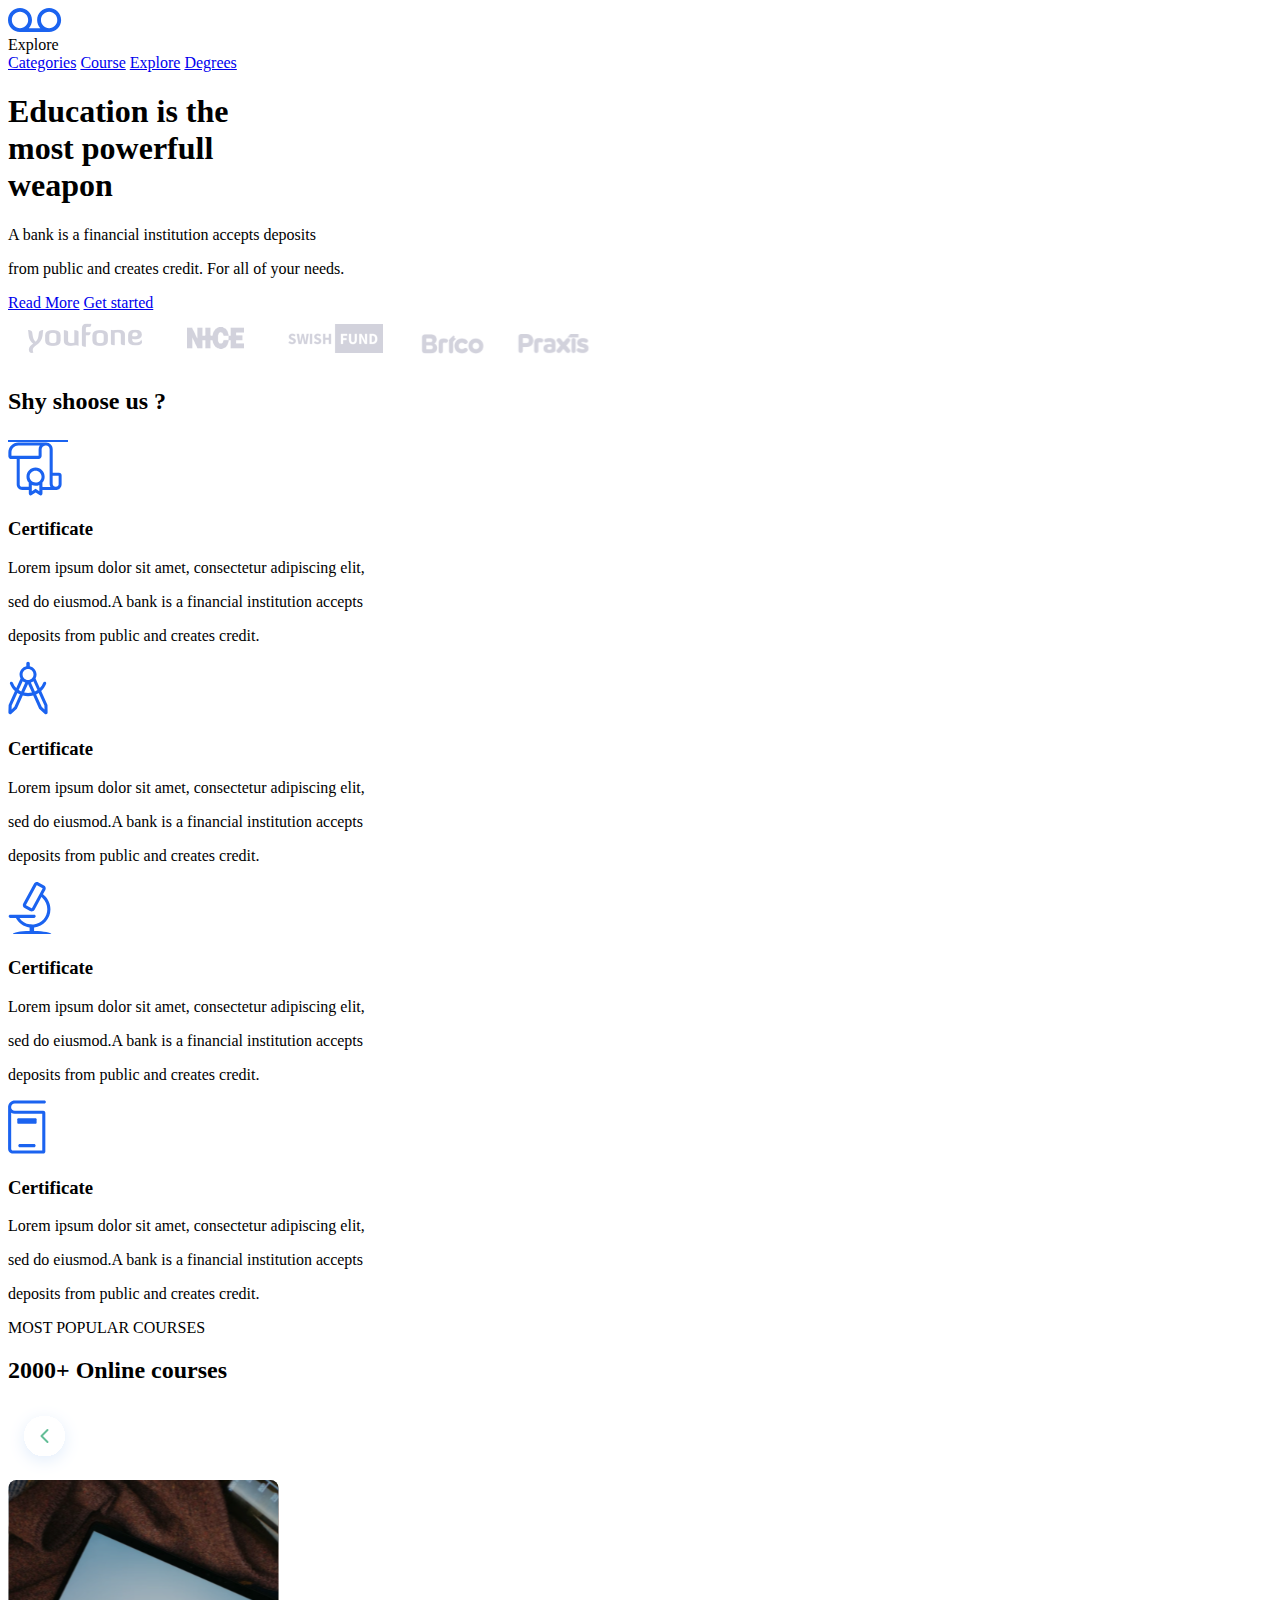
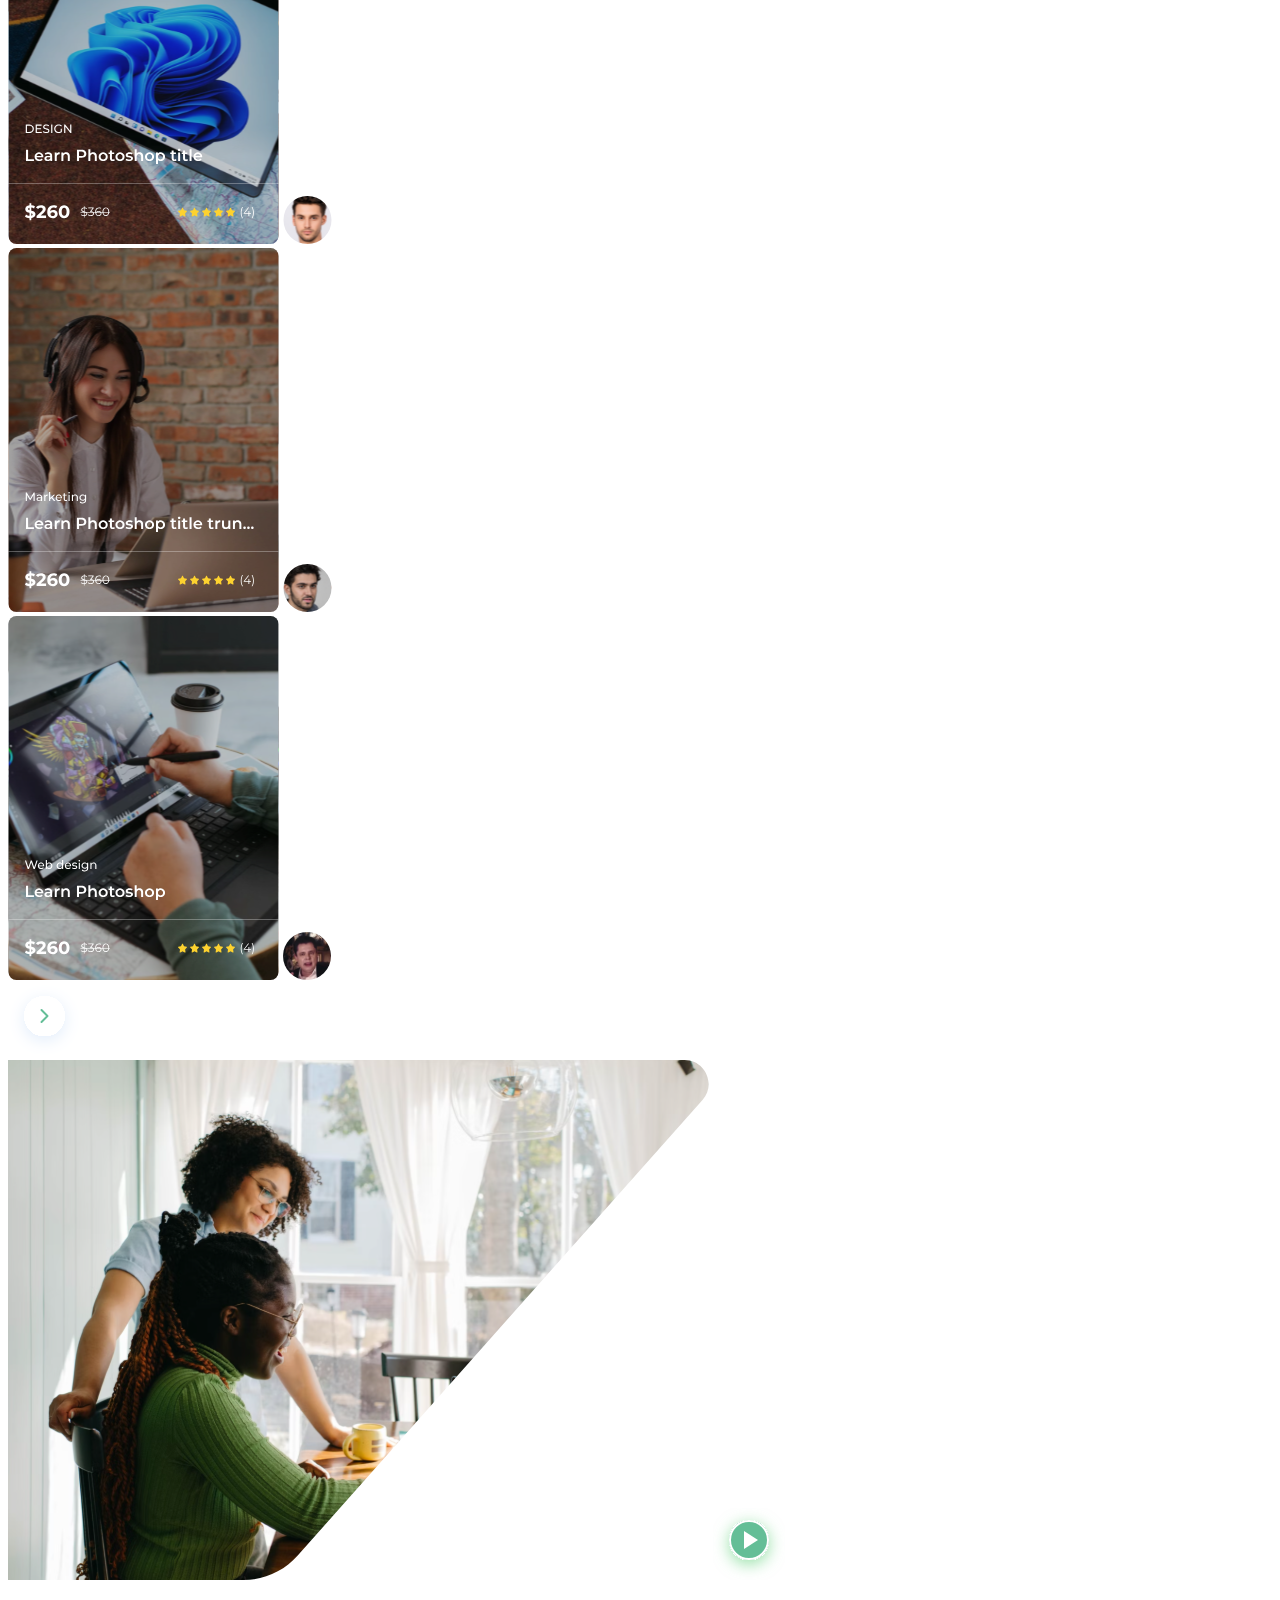
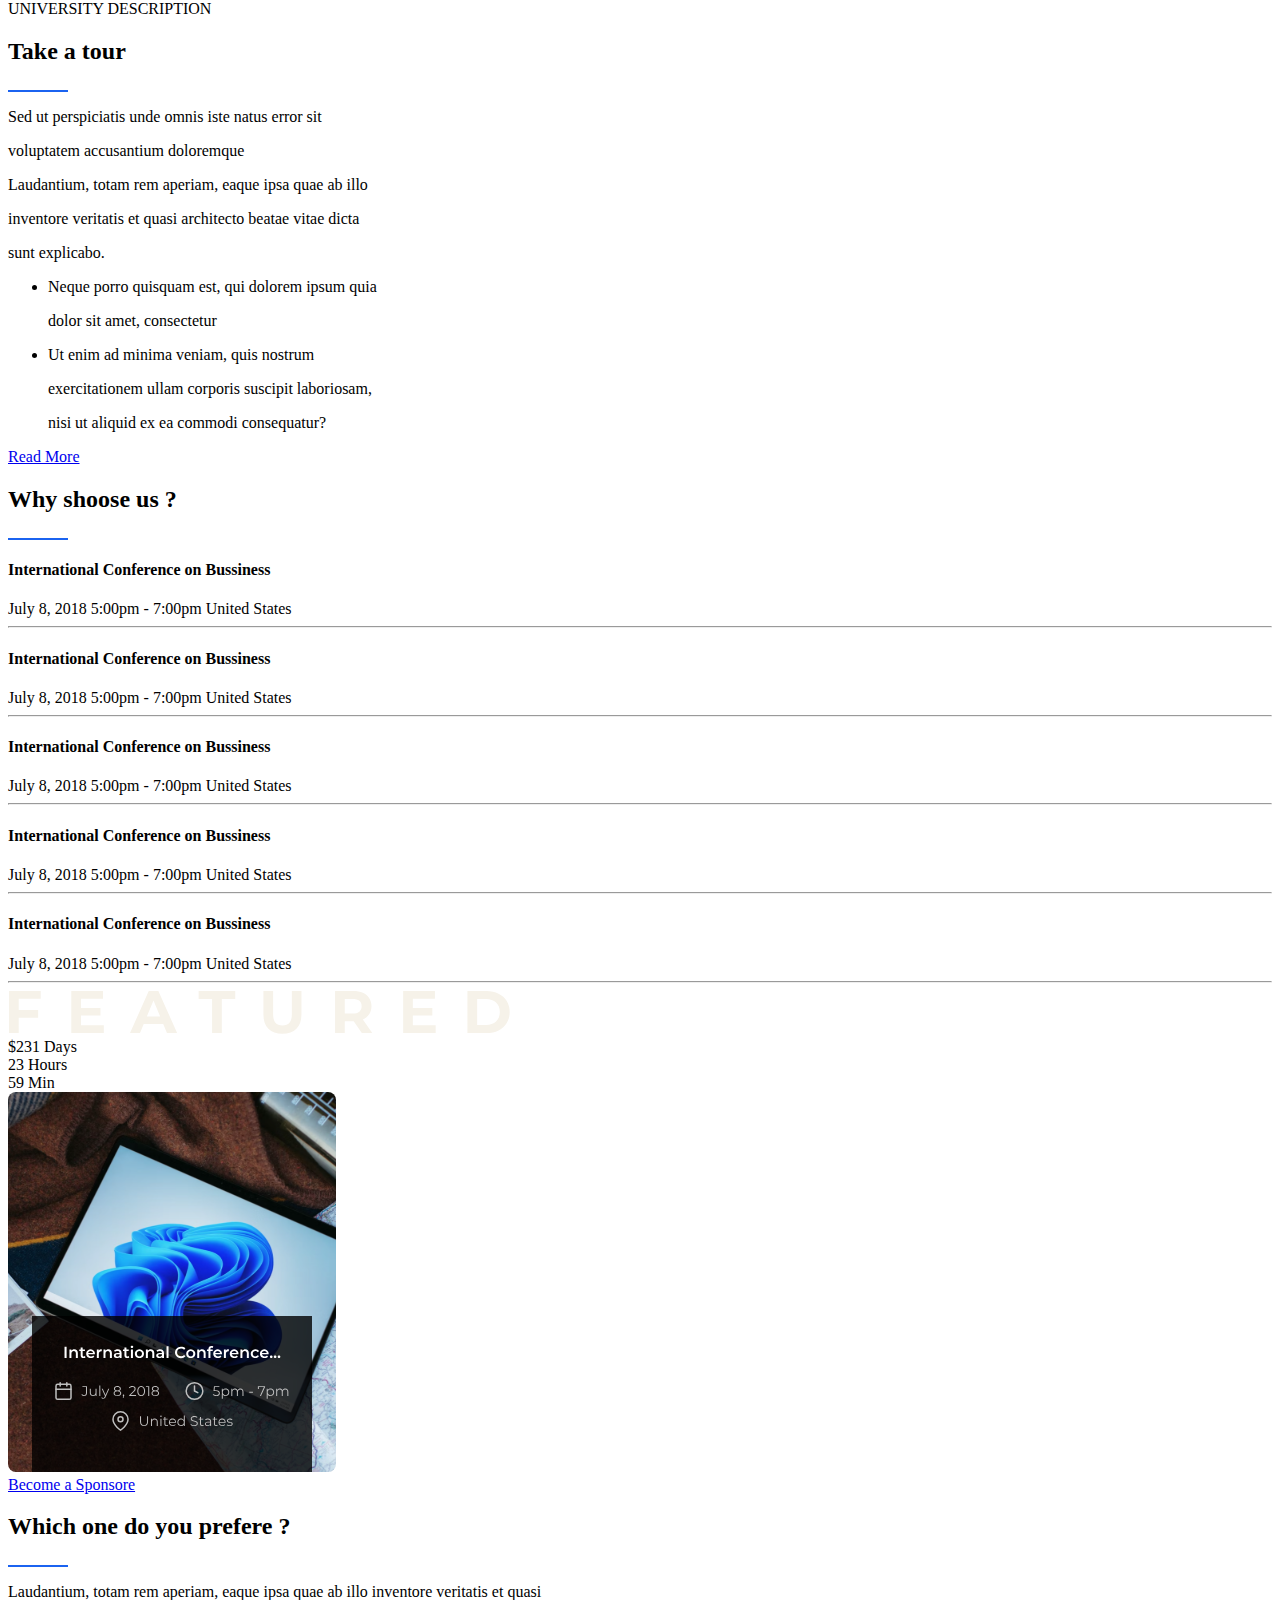
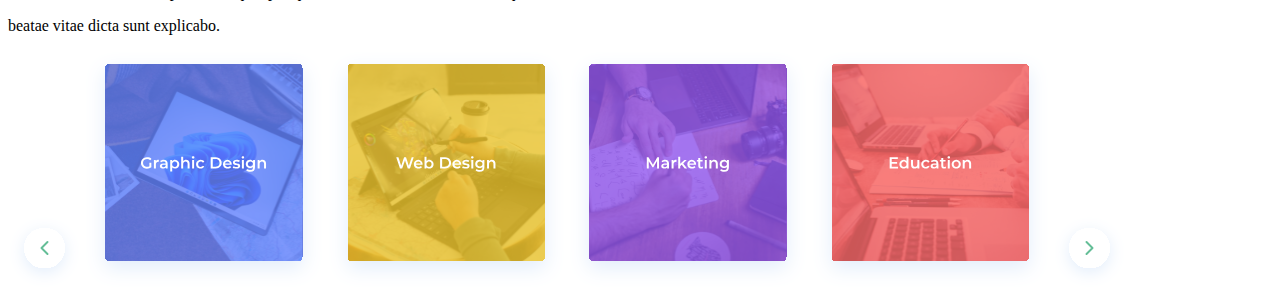
==== ls_0/index.html @ 158293f4 "add arrow to photo-block to index.html" ====
<!DOCTYPE html>
<html lang="en">

<head>
    <meta charset="UTF-8">
    <meta http-equiv="X-UA-Compatible" content="IE=edge">
    <meta name="viewport" content="width=device-width, initial-scale=1.0">
    <link rel="stylesheet" href="/ls_0/style.css">
    <title>Document</title>
</head>

<body>
    <div class="container">

        <header>
            <nav>
                <div class="nav-main">
                    <div class="nav-main-left"><img src="/ls_0/src/images/Union.svg" alt=""></div>
                    <div class="nav-main-rigth">Explore</div>
                    <div class="nav-menu">
                        <a href="#" class="nav-list">Сategories</a>
                        <a href="#" class="nav-list">Сourse</a>
                        <a href="#" class="nav-list">Explore</a>
                        <a href="#" class="nav-list">Degrees</a>
                    </div>
                </div>
            </nav>
        </header>
        <main>
            <section class="title-sec">
                <h1>Education is the <br>
                    most powerfull <br>
                    weapon</h1>
                <p class="title-p">A bank is a financial institution accepts deposits </p>
                <p class="title-p"> from public and creates credit. For all of your needs.</p>
                <a href="#" class="title-btn">Read More</a>
                <a href="#" class="title-btn">Get started</a>
            </section>

            <section class="logo-main">
                <img src="/ls_0/src/images/logo-yopone.svg" alt="logo">
                <img src="/ls_0/src/images/logo-nice(1).svg" alt="logo">
                <img src="/ls_0/src/images/logo-swish(2).svg" alt="logo">
                <img src="/ls_0/src/images/logo-brico(3).svg" alt="logo">
                <img src="/ls_0/src/images/logo-pafix(4).svg" alt="logo">
            </section>

            <div class="block-line">
                <h2>Shy shoose us ?</h2>
                <div class="line"></div>
            </div>

            <section class="info-social">
                <div class="block-social">
                    <img src="/ls_0/src/images/paper.svg" alt="picture">
                    <h3>Certificate</h3>
                    <p>Lorem ipsum dolor sit amet, consectetur adipiscing elit,</p>
                    <p> sed do eiusmod.A bank is a financial institution accepts</p>
                    <p> deposits from public and creates credit.</p>
                </div>
            </section>

            <section class="info-social">
                <div class="block-social">
                    <img src="/ls_0/src/images/compass.svg" alt="picture">
                    <h3>Certificate</h3>
                    <p>Lorem ipsum dolor sit amet, consectetur adipiscing elit,</p>
                    <p> sed do eiusmod.A bank is a financial institution accepts</p>
                    <p> deposits from public and creates credit.</p>
                </div>
            </section>

            <section class="info-social">
                <div class="block-social">
                    <img src="/ls_0/src/images/microscop.svg" alt="picture">
                    <h3>Certificate</h3>
                    <p>Lorem ipsum dolor sit amet, consectetur adipiscing elit,</p>
                    <p> sed do eiusmod.A bank is a financial institution accepts</p>
                    <p> deposits from public and creates credit.</p>
                </div>
            </section>

            <section class="info-social">
                <div class="block-social">
                    <img src="/ls_0/src/images/social.svg" alt="picture">
                    <h3>Certificate</h3>
                    <p>Lorem ipsum dolor sit amet, consectetur adipiscing elit,</p>
                    <p> sed do eiusmod.A bank is a financial institution accepts</p>
                    <p> deposits from public and creates credit.</p>
                </div>
            </section>

            <section>
                <p>MOST POPULAR COURSES</p>
                <h2>2000+ Online courses</h2>
            </section>

            <section class="photo">
                <img src="/ls_0/src/images/Slide-left.svg" alt="arrow">
                <div class="photo-pic">
                    <img src="/ls_0/src/images/photo-1.svg" alt="photo">
                    <img src="/ls_0/src/images/photo-small-1.svg" alt="photo-small">
                </div>
                <div class="photo-pic">
                    <img src="/ls_0/src/images/photo-2.svg" alt="photo">
                    <img src="/ls_0/src/images/photo-small-2.svg" alt="photo-small">
                </div>
                <div class="photo-pic">
                    <img src="/ls_0/src/images/photo-3.svg" alt="photo">
                    <img src="/ls_0/src/images/photo-small-3.svg" alt="photo-small">
                </div>
                <img src="/ls_0/src/images/Slid-right.svg" alt="arrow">
            </section>

            <section>
                <div class="two-women-main">
                    <div class="two-women-main-left">
                        <img src="/ls_0/src/images/two-women.svg" alt="picture-two-women">
                        <img src="/ls_0/src/images/two-women-arr.svg" alt="picture-two-women-arrow">
                    </div>

                </div>

                <div class="two-momen-main-right">

                    <section>
                        <p>UNIVERSITY DESCRIPTION</p>
                        <div class="block-line">
                            <h2>Take a tour</h2>
                            <div class="line"></div>
                        </div>
                        <p>Sed ut perspiciatis unde omnis iste natus error sit</p>
                        <p> voluptatem accusantium doloremque </p>
                        <p> Laudantium, totam rem aperiam, eaque ipsa quae ab illo</p>
                        <p> inventore veritatis et quasi architecto beatae vitae dicta</p>
                        <p> sunt explicabo. </p>

                        <ul>
                            <li>
                                <p>Neque porro quisquam est, qui dolorem ipsum quia</p>
                                <p> dolor sit amet, consectetur</p>
                            </li>
                            <li>
                                <p>Ut enim ad minima veniam, quis nostrum</p>
                                <p> exercitationem ullam corporis suscipit laboriosam,</p>
                                <p> nisi ut aliquid ex ea commodi consequatur?</p>
                            </li>
                        </ul>
                        <a href="#" class="title-btn">Read More</a>
                    </section>
                </div>
            </section>

            <section class="why-us">
                <div class="why-us-left">
                    <div class="block-line">
                        <h2>Why shoose us ?</h2>
                        <div class="line"></div>
                    </div>
                    <div class="block-date">
                        <h4>International Conference on Bussiness</h4>
                        <span>July 8, 2018</span>
                        <span>5:00pm - 7:00pm</span>
                        <span>United States</span>
                        <hr>
                    </div>
                    <div class="block-date">
                        <h4>International Conference on Bussiness</h4>
                        <span>July 8, 2018</span>
                        <span>5:00pm - 7:00pm</span>
                        <span>United States</span>
                        <hr>
                    </div>
                    <div class="block-date">
                        <h4>International Conference on Bussiness</h4>
                        <span>July 8, 2018</span>
                        <span>5:00pm - 7:00pm</span>
                        <span>United States</span>
                        <hr>
                    </div>
                    <div class="block-date">
                        <h4>International Conference on Bussiness</h4>
                        <span>July 8, 2018</span>
                        <span>5:00pm - 7:00pm</span>
                        <span>United States</span>
                        <hr>
                    </div>
                    <div class="block-date">
                        <h4>International Conference on Bussiness</h4>
                        <span>July 8, 2018</span>
                        <span>5:00pm - 7:00pm</span>
                        <span>United States</span>
                        <hr>
                    </div>
                </div>

                <div class="why-us-right">
                    <img src="/ls_0/src/images/FEATURED.svg" alt="featured">
                    <div class="why-us-info">
                        <div class="why-info">
                            <span>$231</span>
                            <span>Days</span>
                        </div>
                        <div class="why-info">
                            <span>23</span>
                            <span>Hours</span>
                        </div>
                        <div class="why-info">
                            <span>59</span>
                            <span>Min</span>
                        </div>
                    </div>
                    <img src="/ls_0/src/images/why-us-photo.svg" alt="photo">
                </div>
                <a href="#" class="title-btn">Become a Sponsore</a>
            </section>

            <section>
                <div class="block-line">
                    <h2>Which one do you prefere ?</h2>
                    <div class="line"></div>
                </div>
                <p>Laudantium, totam rem aperiam, eaque ipsa quae ab illo inventore veritatis et quasi </p>
                <p> beatae vitae dicta sunt explicabo. </p>
            </section>

            <div class="square-line">
                <img src="/ls_0/src/images/Slide-left.svg" alt="arrow">
                <img src="/ls_0/src/images/square-graphic.svg" alt="graphic">
                <img src="/ls_0/src/images/square-design.svg" alt="graphic">
                <img src="/ls_0/src/images/square-marketing.svg" alt="graphic">
                <img src="/ls_0/src/images/square-education.svg" alt="graphic">
                <img src="/ls_0/src/images/Slid-right.svg" alt="arrow">
            </div>
         
           <section class="customers">
                  <div class="customers-left"></div>
                  <div class="customers-right"></div>
           </section> 

        </main>
        <footer></footer>
    </div>
</body>

</html>
---- ls_0/style.css ----
.line {
    width: 60px;
    height: 5px;
    border-bottom: solid 2px #1B63F0;
}
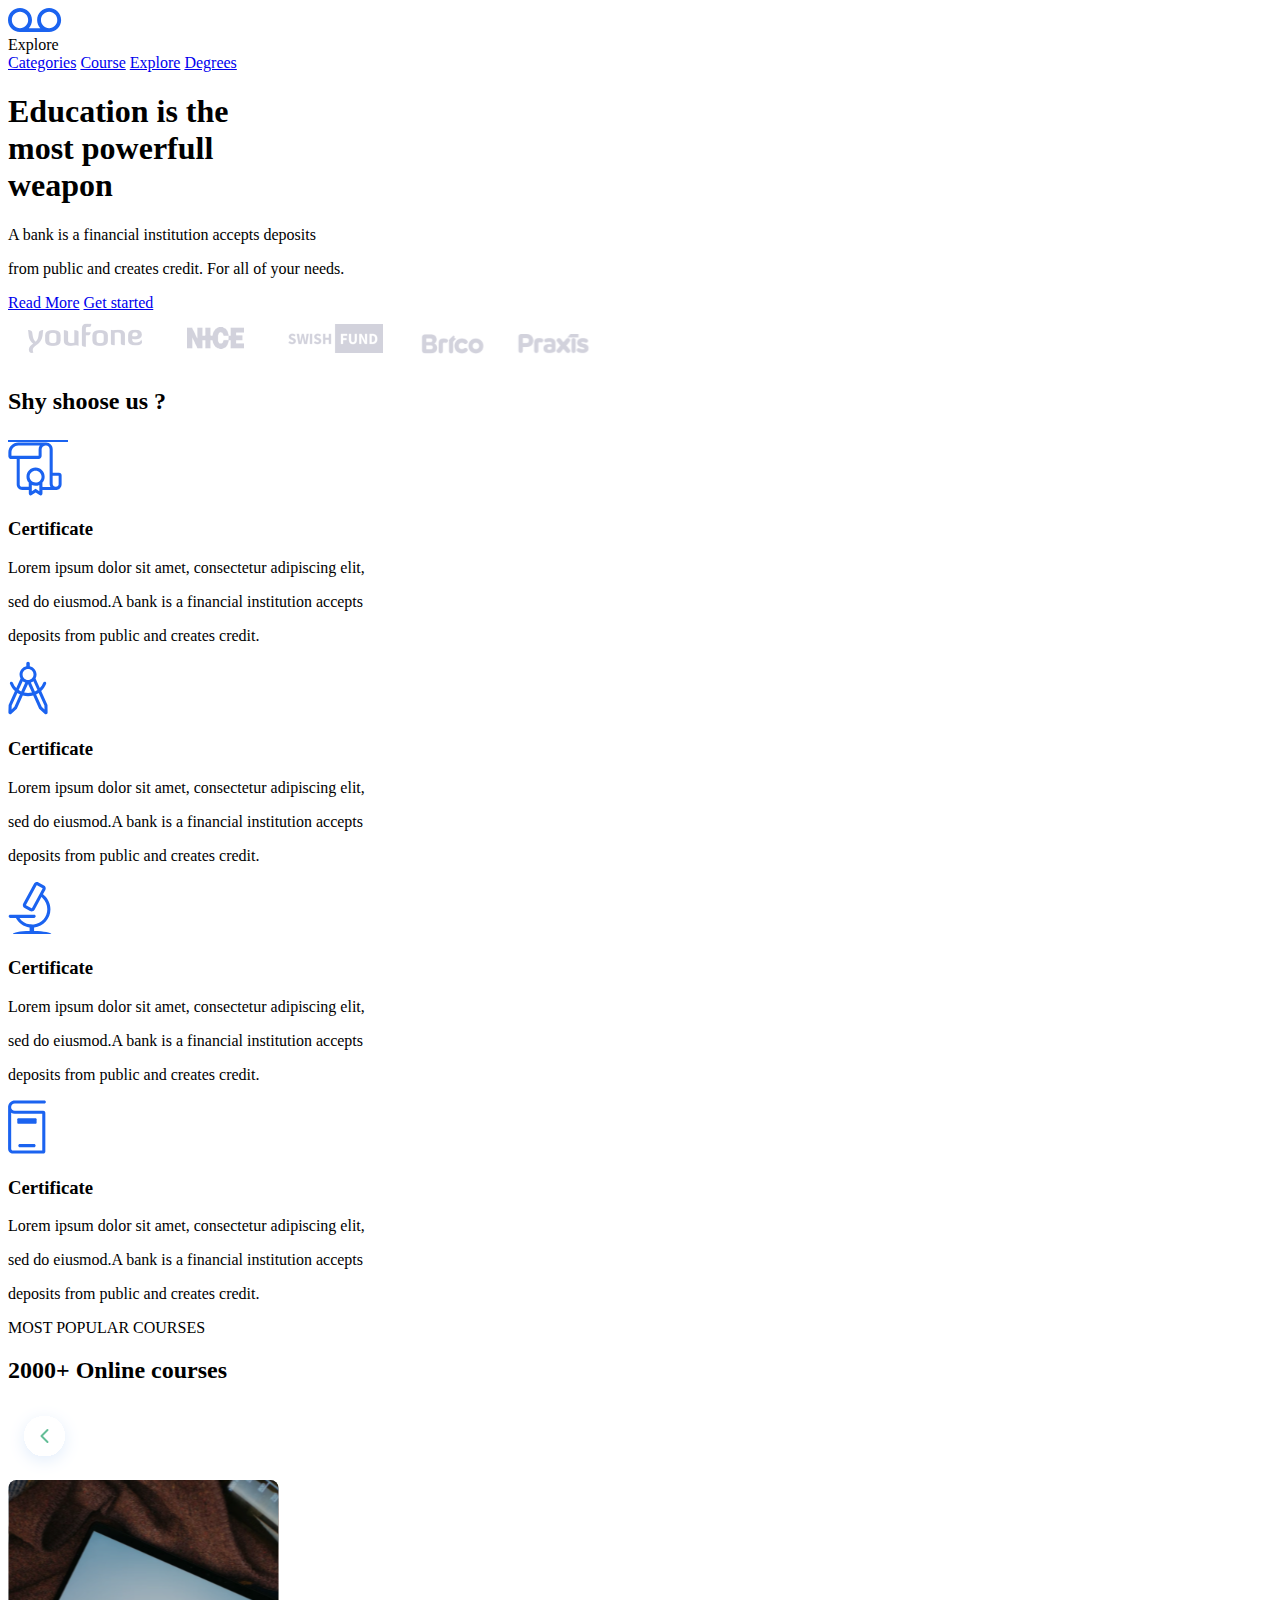
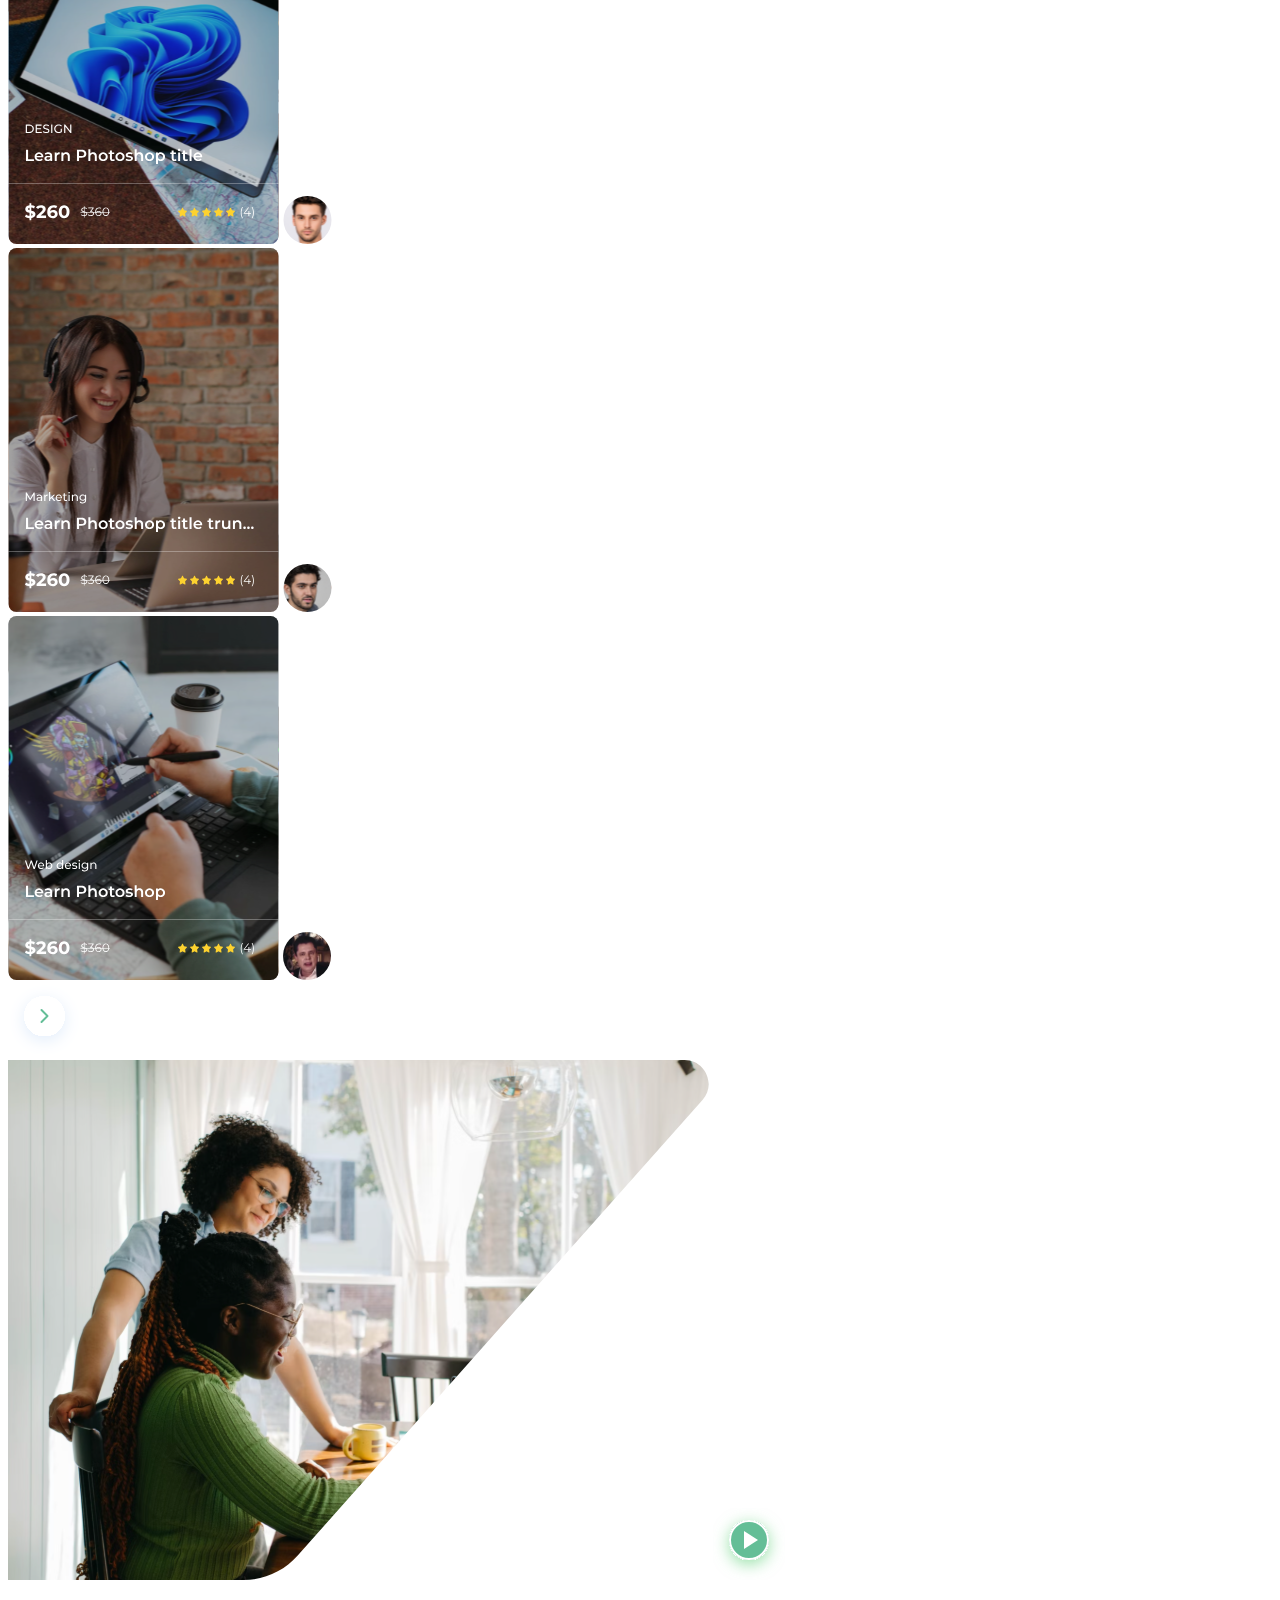
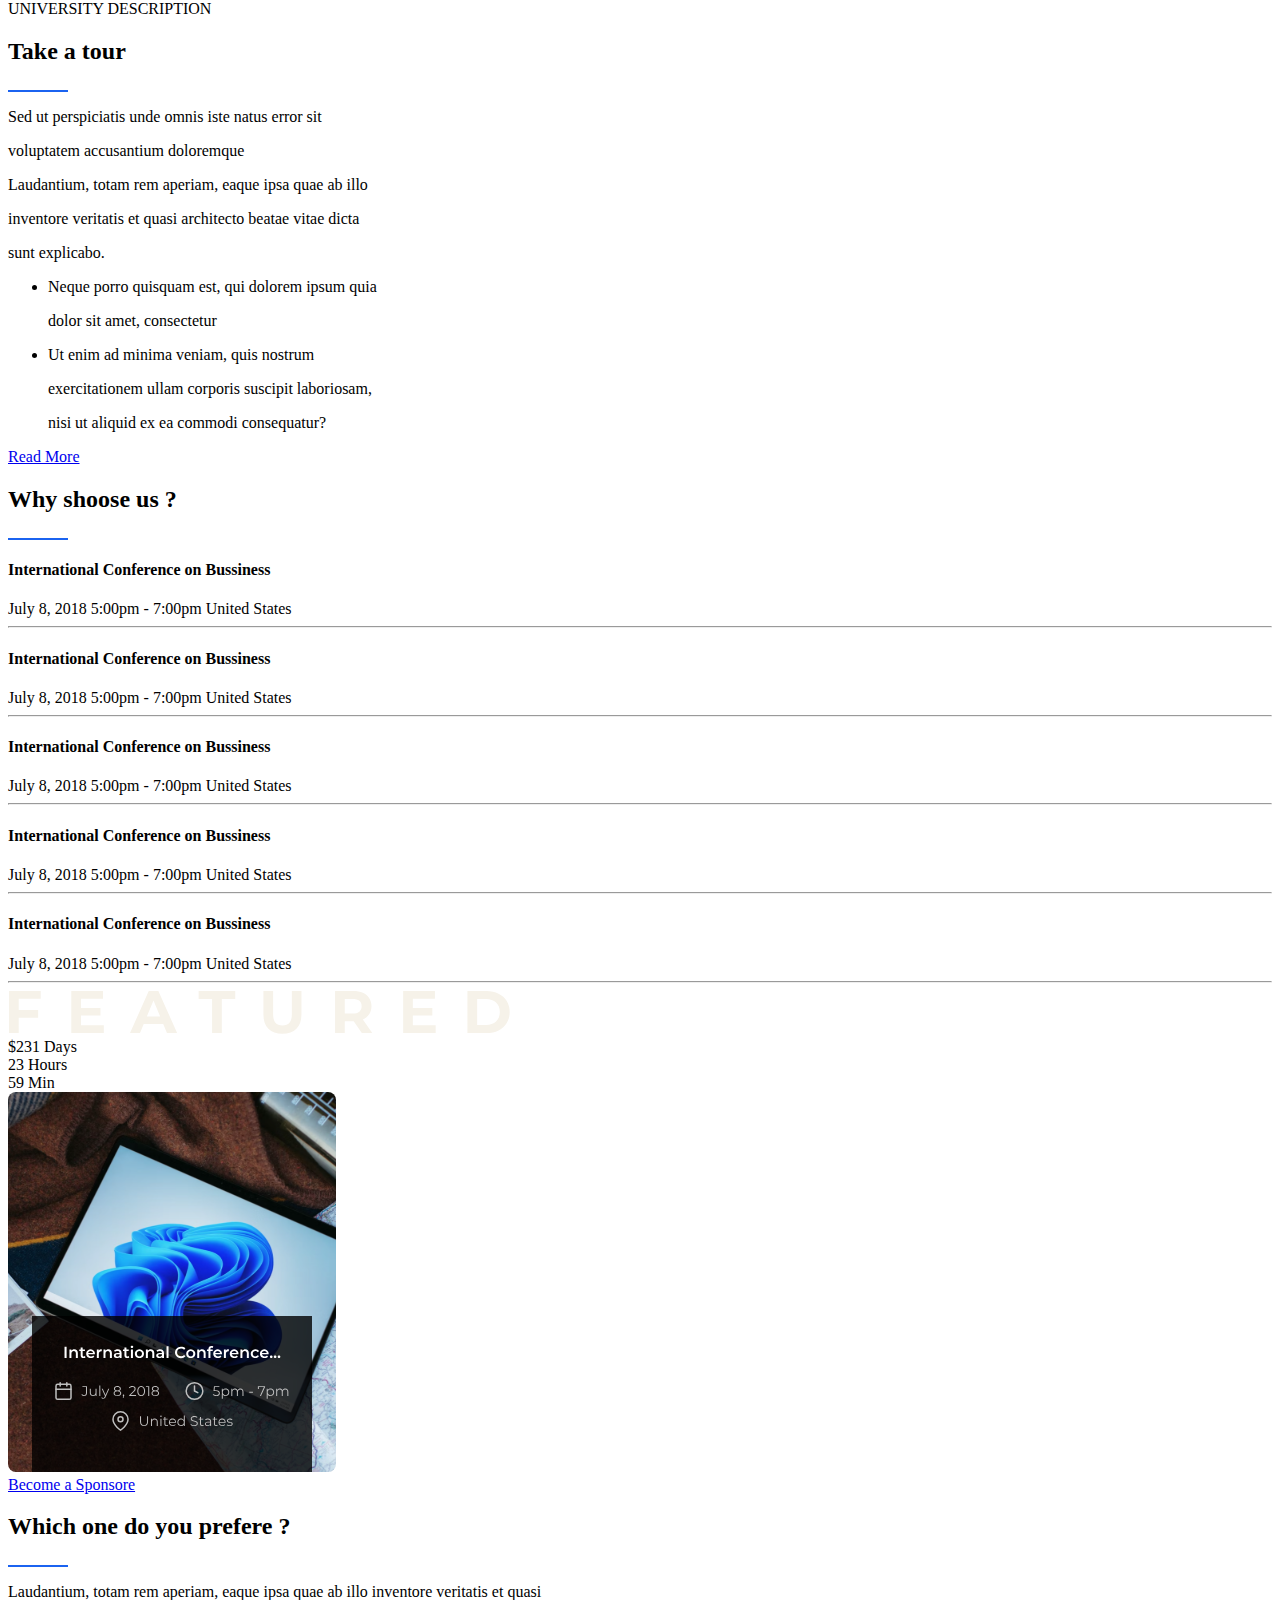
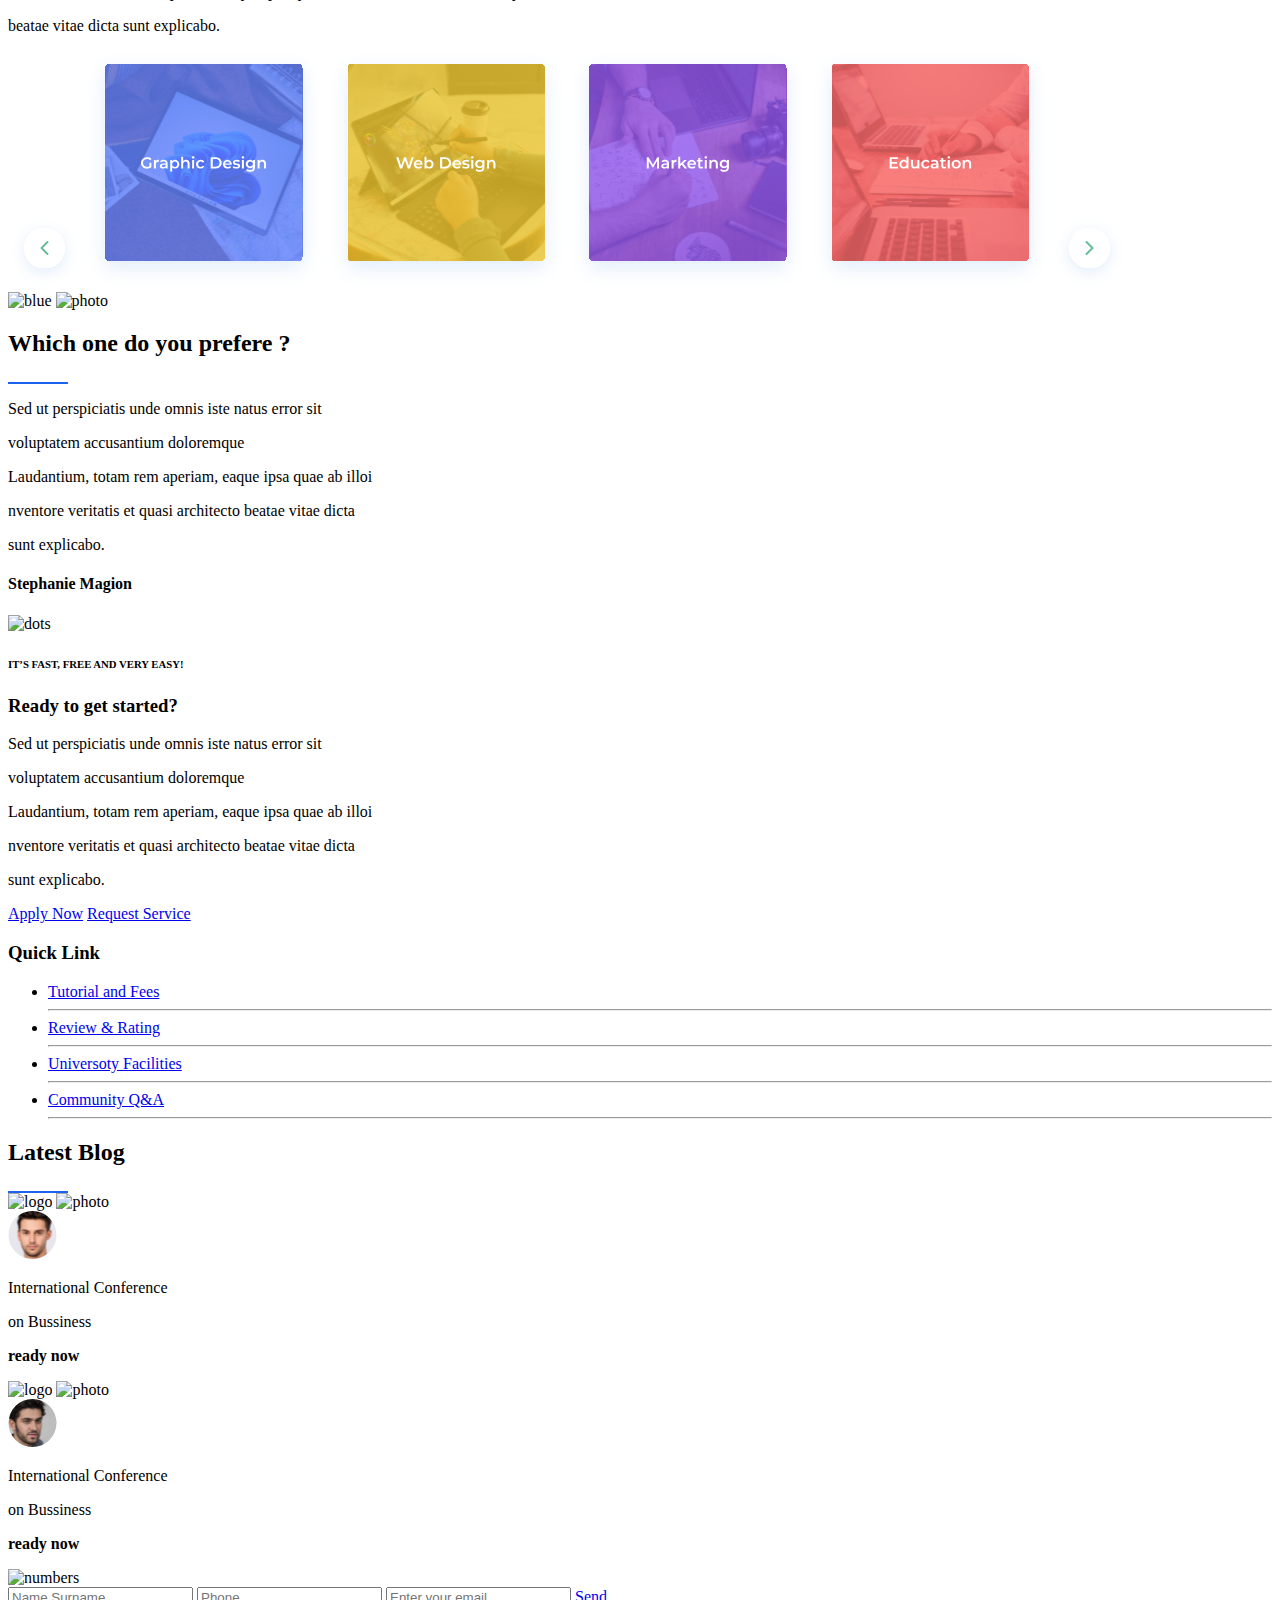
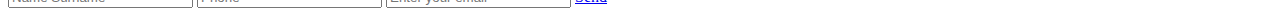
==== commit 2fa53550: "add part of footer section with email and button" ====
--- a/ls_0/index.html
+++ b/ls_0/index.html
@@ -232,14 +232,101 @@
                 <img src="/ls_0/src/images/square-education.svg" alt="graphic">
                 <img src="/ls_0/src/images/Slid-right.svg" alt="arrow">
             </div>
-         
-           <section class="customers">
-                  <div class="customers-left"></div>
-                  <div class="customers-right"></div>
-           </section> 
+
+            <section class="customers">
+                <div class="customers-left">
+                    <img src="/ls_0/src/images/our-customers-blue.svg" alt="blue">
+                    <img src="/ls_0/src/images/our-customer-photo.svg" alt="photo">
+                </div>
+                <div class="customers-right">
+                    <div class="block-line">
+                        <h2>Which one do you prefere ?</h2>
+                        <div class="line"></div>
+                        <p>Sed ut perspiciatis unde omnis iste natus error sit </p>
+                        <p> voluptatem accusantium doloremque</p>
+
+                        <p> Laudantium, totam rem aperiam, eaque ipsa quae ab illoi </p>
+                        <p> nventore veritatis et quasi architecto beatae vitae dicta</p>
+                        <p> sunt explicabo. </p>
+                        <h4>Stephanie Magion</h4>
+                    </div>
+                    <img src="/ls_0/src/images/dots.svg" alt="dots">
+                </div>
+            </section>
+
+            <section class="block-started">
+                <div class="block-started-left">
+                    <h6>IT’S FAST, FREE AND VERY EASY!</h6>
+                    <h3>Ready to get started?</h3>
+                    <p>Sed ut perspiciatis unde omnis iste natus error sit </p>
+                    <p> voluptatem accusantium doloremque</p>
+
+                    <p> Laudantium, totam rem aperiam, eaque ipsa quae ab illoi </p>
+                    <p> nventore veritatis et quasi architecto beatae vitae dicta</p>
+                    <p> sunt explicabo. </p>
+                </div>
+                <a href="#" class="title-btn">Apply Now</a>
+                <a href="#" class="title-btn">Request Service</a>
+
+                <div class="block-started-right">
+                    <h3>Quick Link</h3>
+                    <ul>
+                        <li> <a href="#" class="title-btn">Tutorial and Fees</a></li>
+                        <hr>
+                        <li> <a href="#" class="title-btn">Review & Rating</a></li>
+                        <hr>
+                        <li> <a href="#" class="title-btn">Universoty Facilities</a></li>
+                        <hr>
+                        <li> <a href="#" class="title-btn">Community Q&A</a></li>
+                        <hr>
+                    </ul>
+                </div>
+            </section>
+
+            <section class="latest-block">
+                <div class="block-line">
+                    <h2>Latest Blog</h2>
+                    <div class="line"></div>
+                </div>
+                <div class="card">
+                    <div class="card-line-up">
+                        <img src="/ls_0/src/images/DESIGN.svg" alt="logo">
+                        <img src="/ls_0/src/images/latest-block-card1.svg" alt="photo">
+                    </div>
+                    <div class="card-line-middle">
+                        <img src="/ls_0/src/images/photo-small-1.svg" alt="photo">
+                        <p>International Conference</p>
+                        <p>on Bussiness</p>
+                        <p><b>ready now</b></p>
+                    </div>
+                </div>
+                <div class="card">
+                    <div class="card-line-up">
+                        <img src="/ls_0/src/images/DESIGN.svg" alt="logo">
+                        <img src="/ls_0/src/images/latest-block-card2.svg" alt="photo">
+                    </div>
+                    <div class="card-line-middle">
+                        <img src="/ls_0/src/images/photo-small-2.svg" alt="photo">
+                        <p>International Conference</p>
+                        <p>on Bussiness</p>
+                        <p><b>ready now</b></p>
+                    </div>
+                </div>
+                <img src="/ls_0/src/images/latest-block-numbers.svg" alt="numbers">
+            </section>
 
         </main>
-        <footer></footer>
+        <footer>
+      <section>
+              <div class="footer-mail">
+                <input type="text" placeholder="Name Surname" > 
+                <input type="phone" placeholder="Phone" > 
+                <input type="email" placeholder="Enter your email"> 
+                <a href="#" class="title-btn">Send</a>
+              </div>
+      </section>
+
+        </footer>
     </div>
 </body>
 
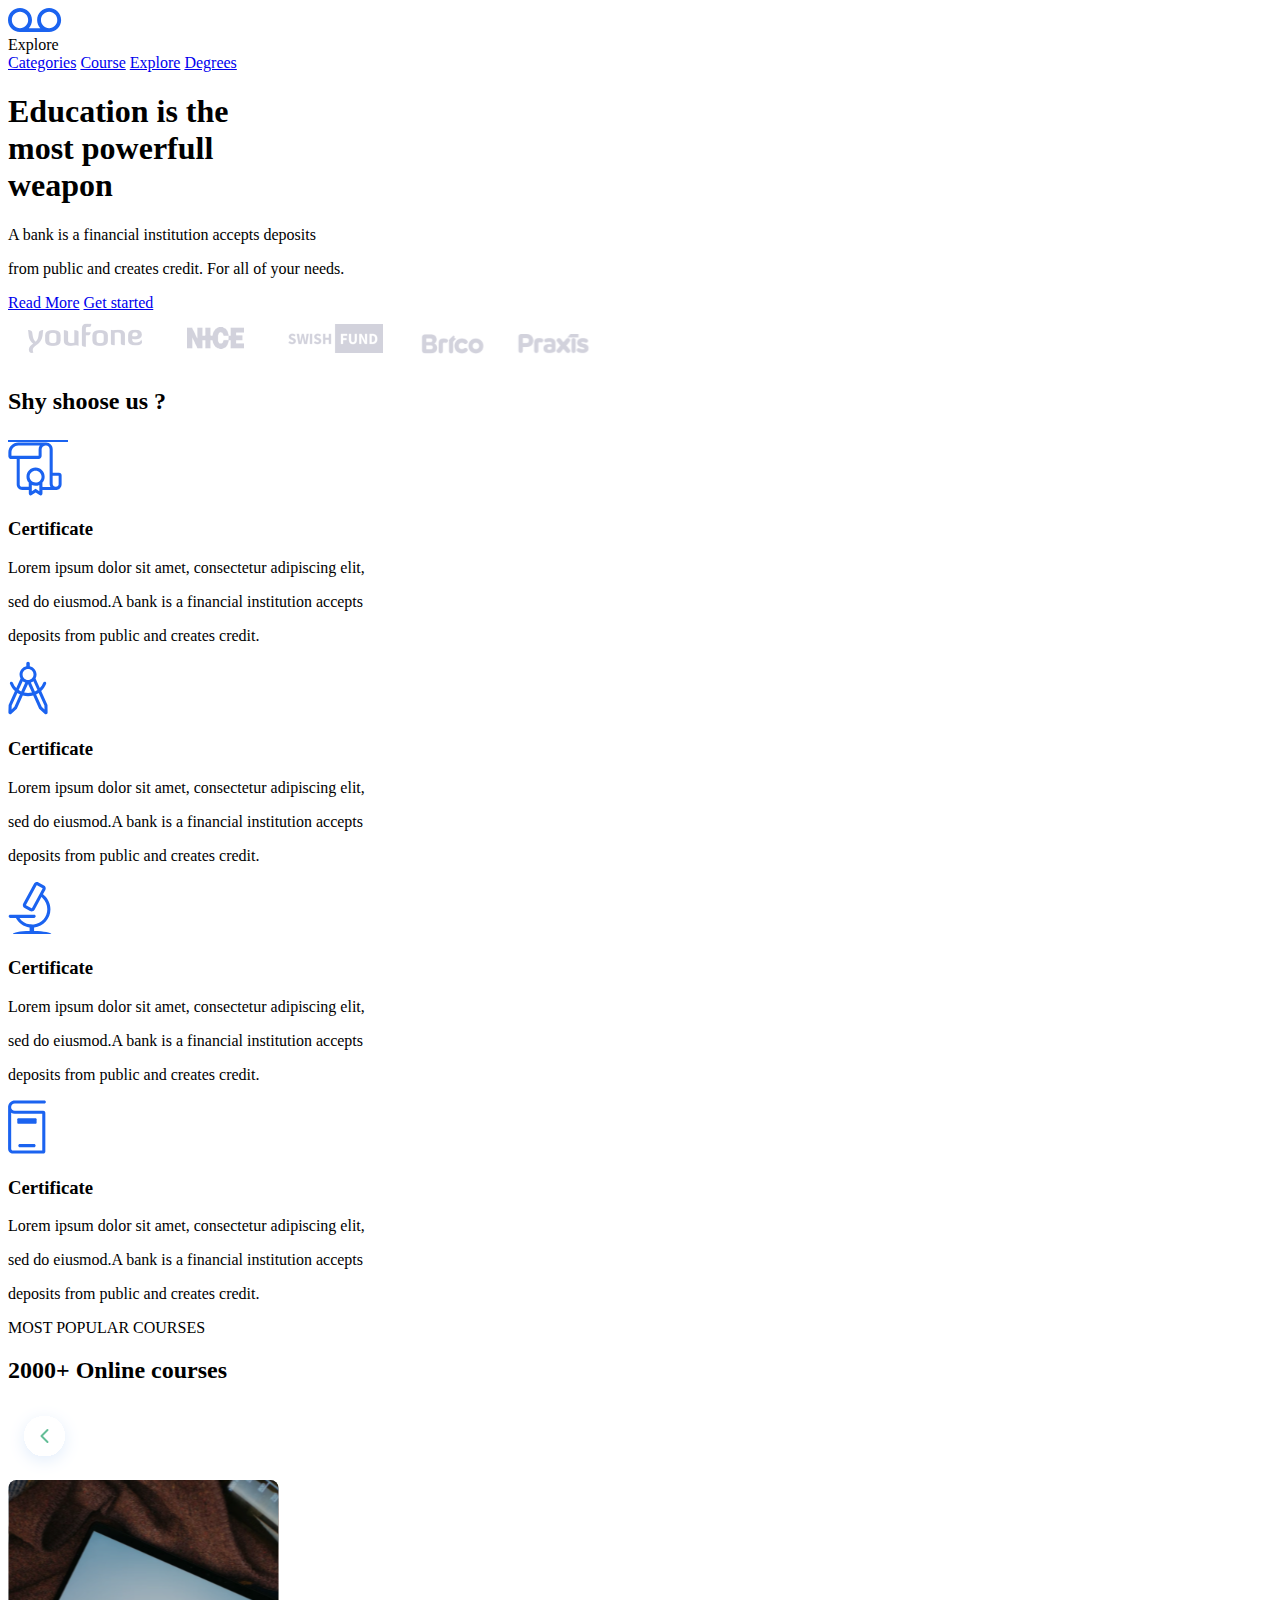
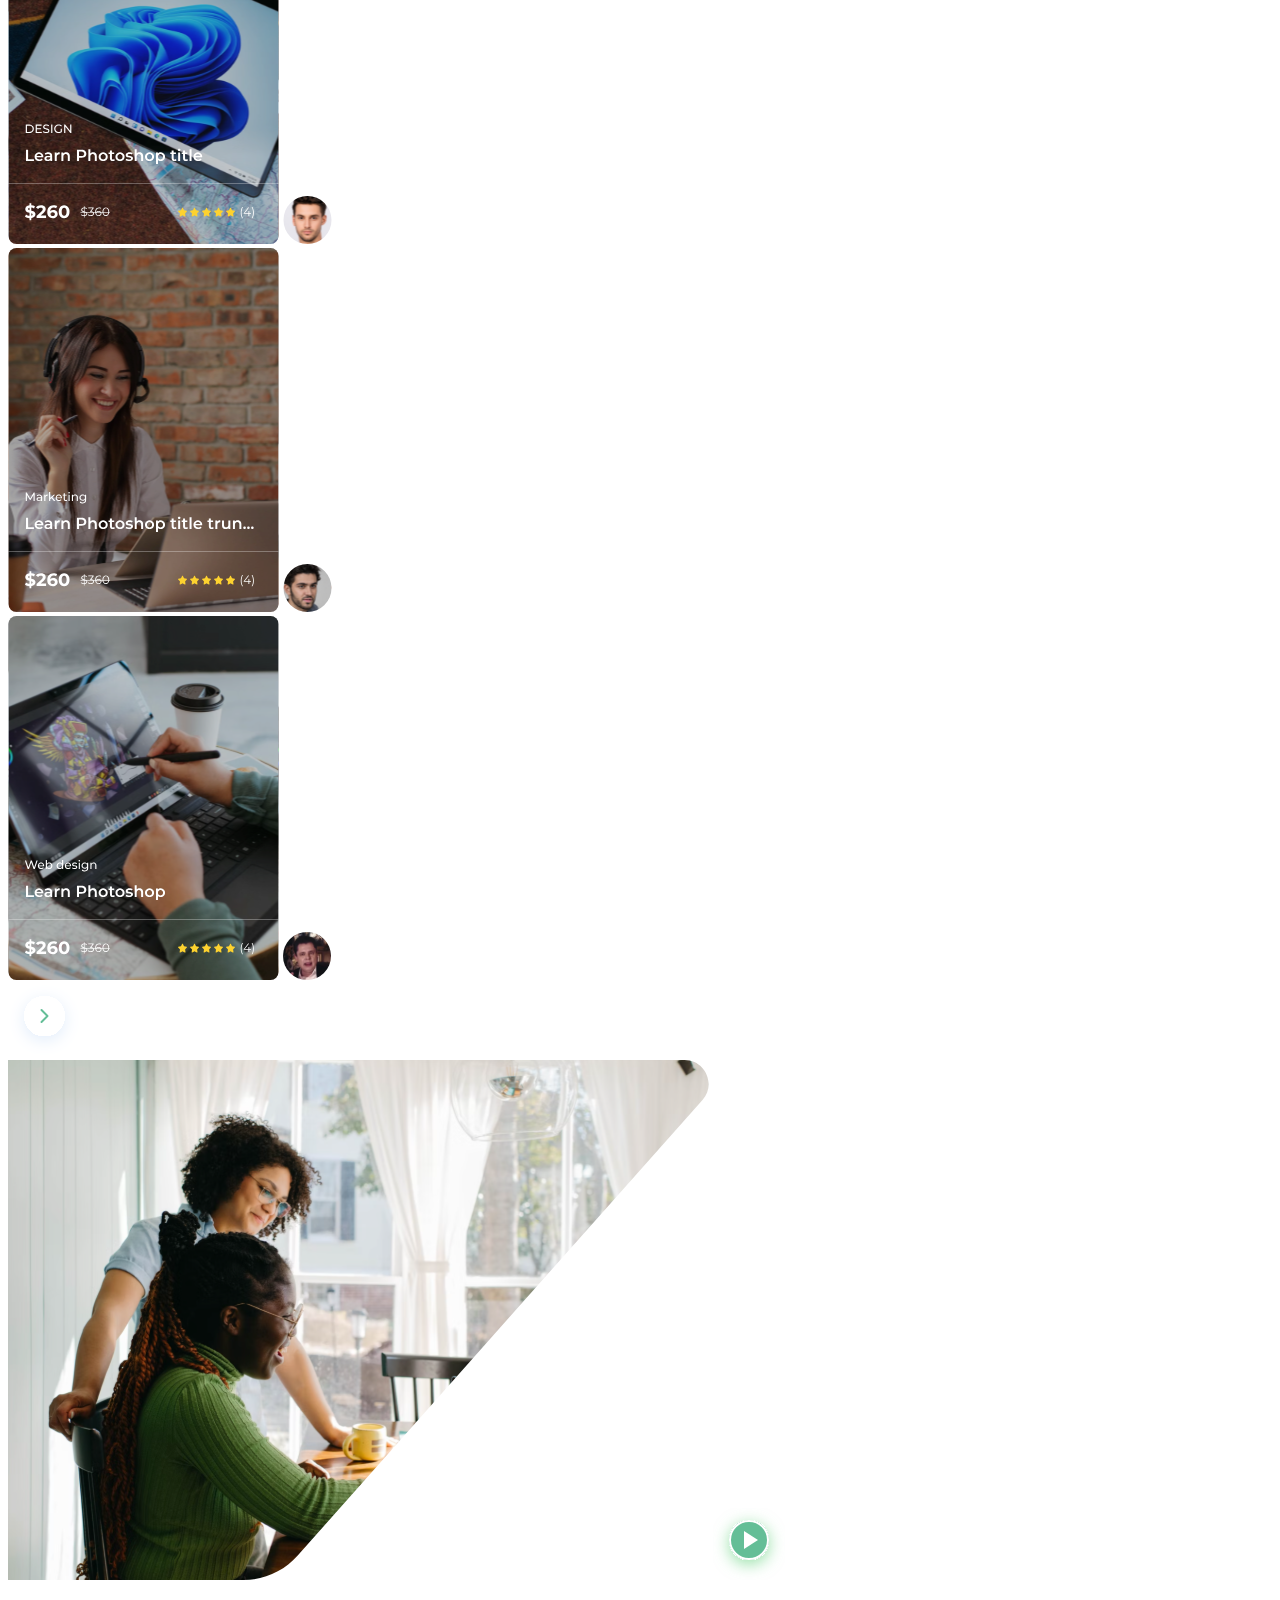
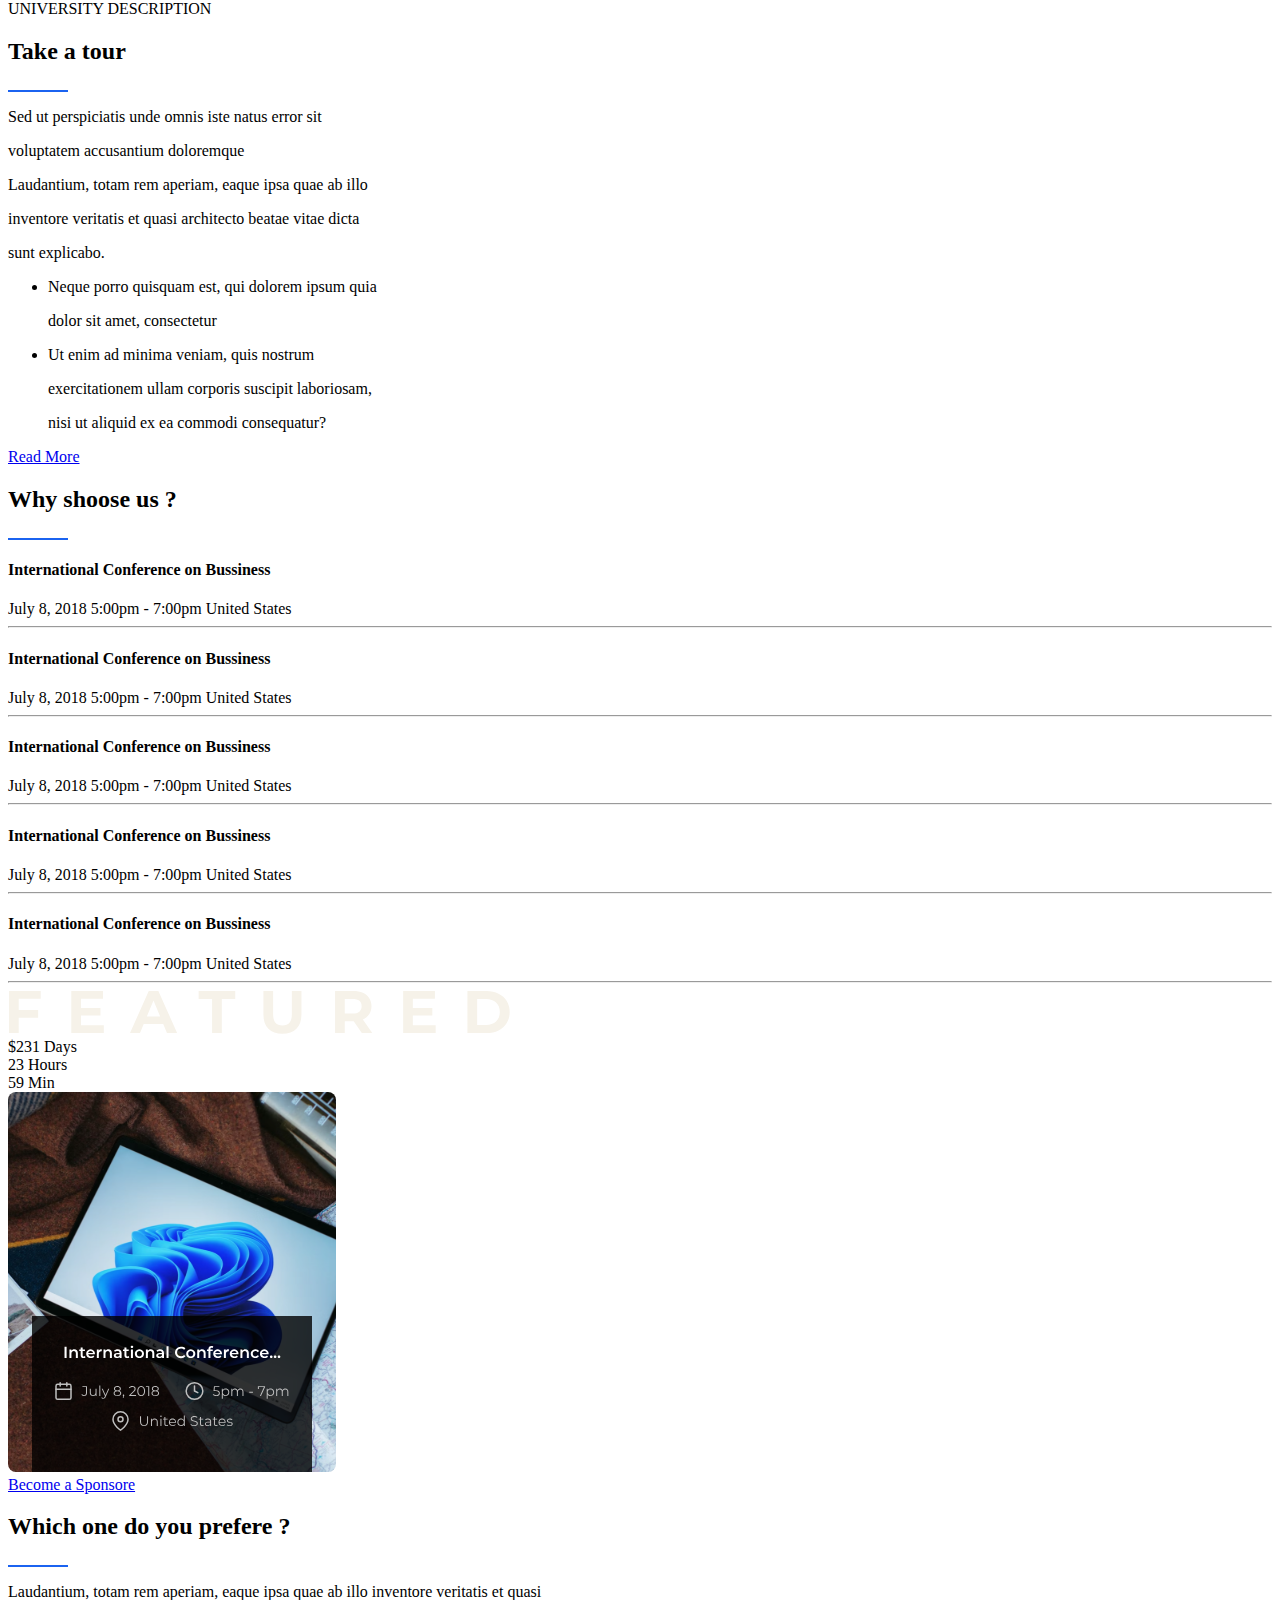
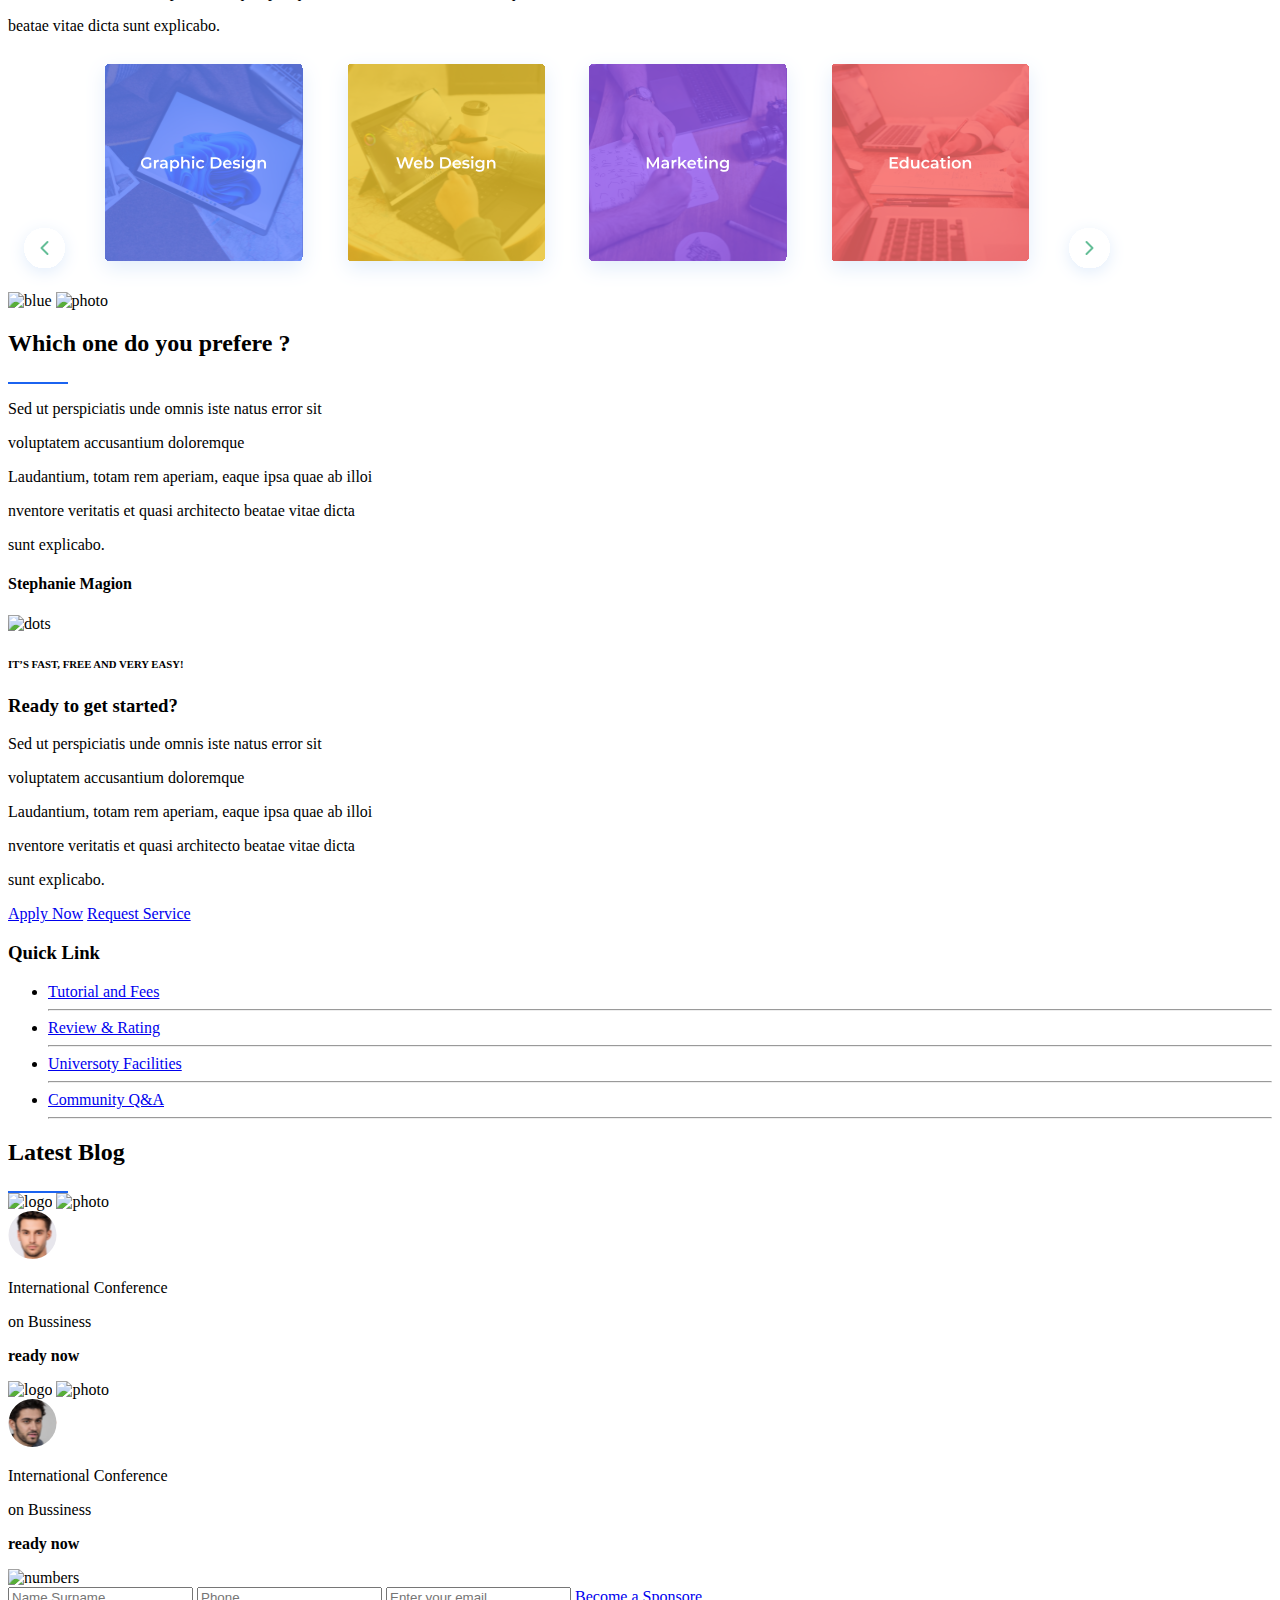
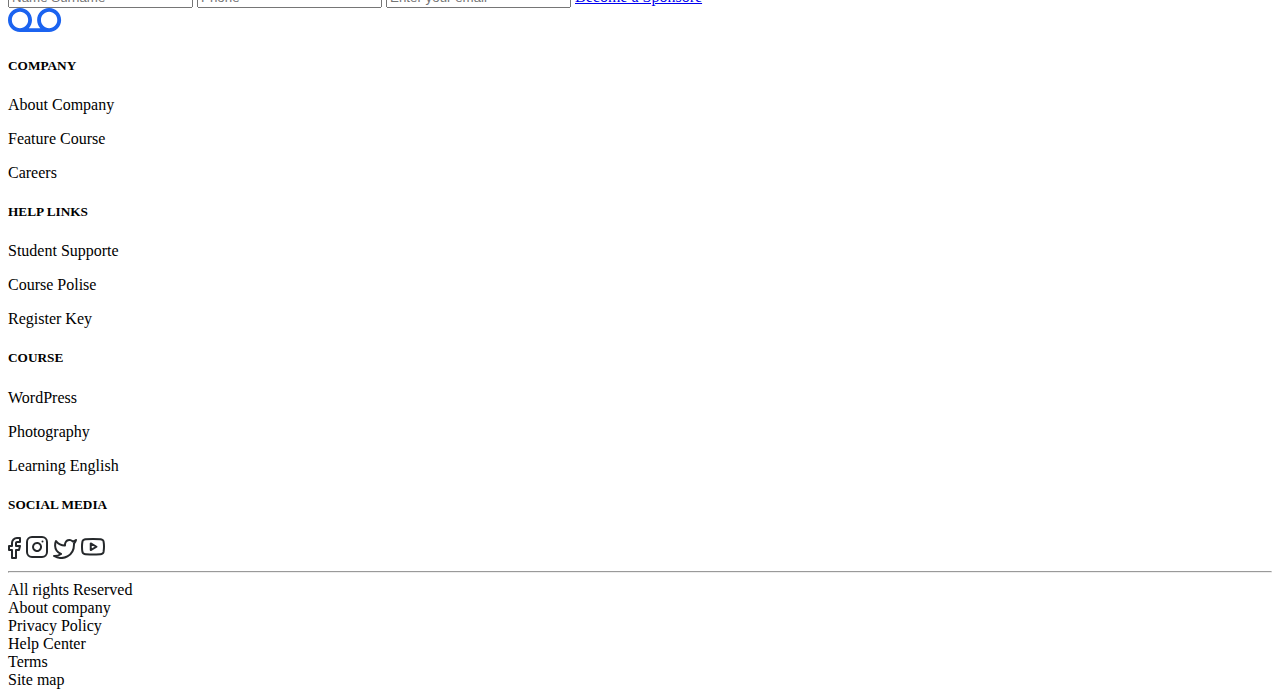
==== commit 4a8db249: "add last part of footer" ====
--- a/ls_0/index.html
+++ b/ls_0/index.html
@@ -322,10 +322,55 @@
                 <input type="text" placeholder="Name Surname" > 
                 <input type="phone" placeholder="Phone" > 
                 <input type="email" placeholder="Enter your email"> 
-                <a href="#" class="title-btn">Send</a>
+                <a href="#" class="title-btn">Become a Sponsore</a>
               </div>
       </section>
-
+     
+       <section>
+           <div class="footer-info">
+                  <div class="footer-info-title-1">
+                    <img src="/ls_0/src/images/Union.svg" alt="logo">
+                  </div>
+                  <div class="footer-info-title-1">
+                        <h5>COMPANY</h5>
+                        <p>About Company</p>
+                        <p>Feature Course</p>
+                        <p>Careers</p>
+                  </div>
+                  <div class="footer-info-title-1">
+                    <h5>HELP LINKS</h5>
+                    <p>Student Supporte</p>
+                    <p>Course Polise</p>
+                    <p>Register Key</p>
+                  </div>
+                  <div class="footer-info-title-1">
+                    <h5>COURSE</h5>
+                    <p>WordPress</p>
+                    <p>Photography</p>
+                    <p>Learning English</p>
+                  </div>
+                  <div class="footer-info-title-1">
+                    <h5>SOCIAL MEDIA</h5>
+                    <img class="footer-logo" src="/ls_0//src/images/facebook-log.svg" alt="logo">
+                    <img class="footer-logo" src="/ls_0//src/images/instagram-logo.svg" alt="logo">
+                    <img class="footer-logo" src="/ls_0//src/images/twetter-logo.svg" alt="logo">
+                    <img class="footer-logo" src="/ls_0//src/images/youtube-logo.svg" alt="logo">
+                  </div>
+           </div>
+        </section>
+       <hr>
+       <section>
+             <div class="last-rights">
+                 <div class="last-rights-l">All rights Reserved</div>
+                 <div class="last-rights-r">
+                       <div class="last-rights-r-title">About company</div>
+                       <div class="last-rights-r-title">Privacy Policy</div>
+                       <div class="last-rights-r-title">Help Center</div>
+                       <div class="last-rights-r-title">Terms</div>
+                       <div class="last-rights-r-title">Site map</div>
+                 </div>
+             </div>
+       </section>
         </footer>
     </div>
 </body>
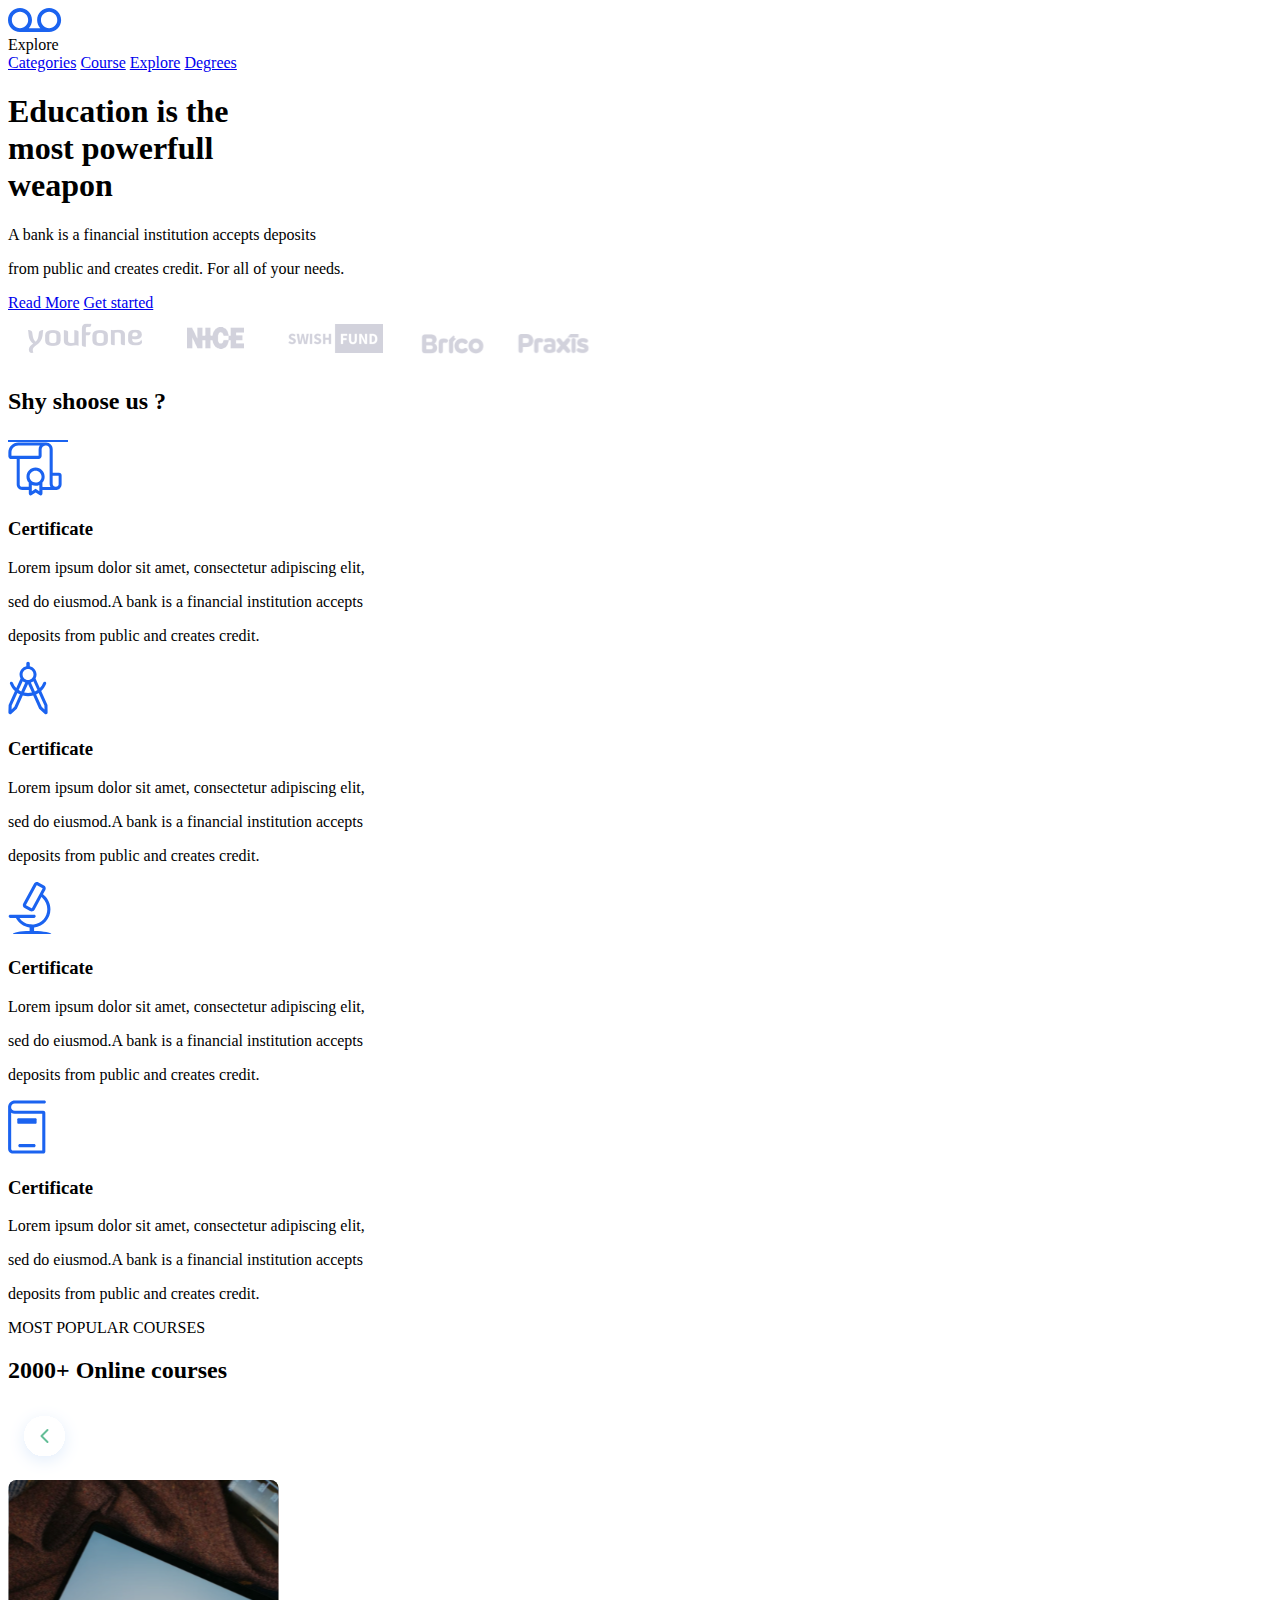
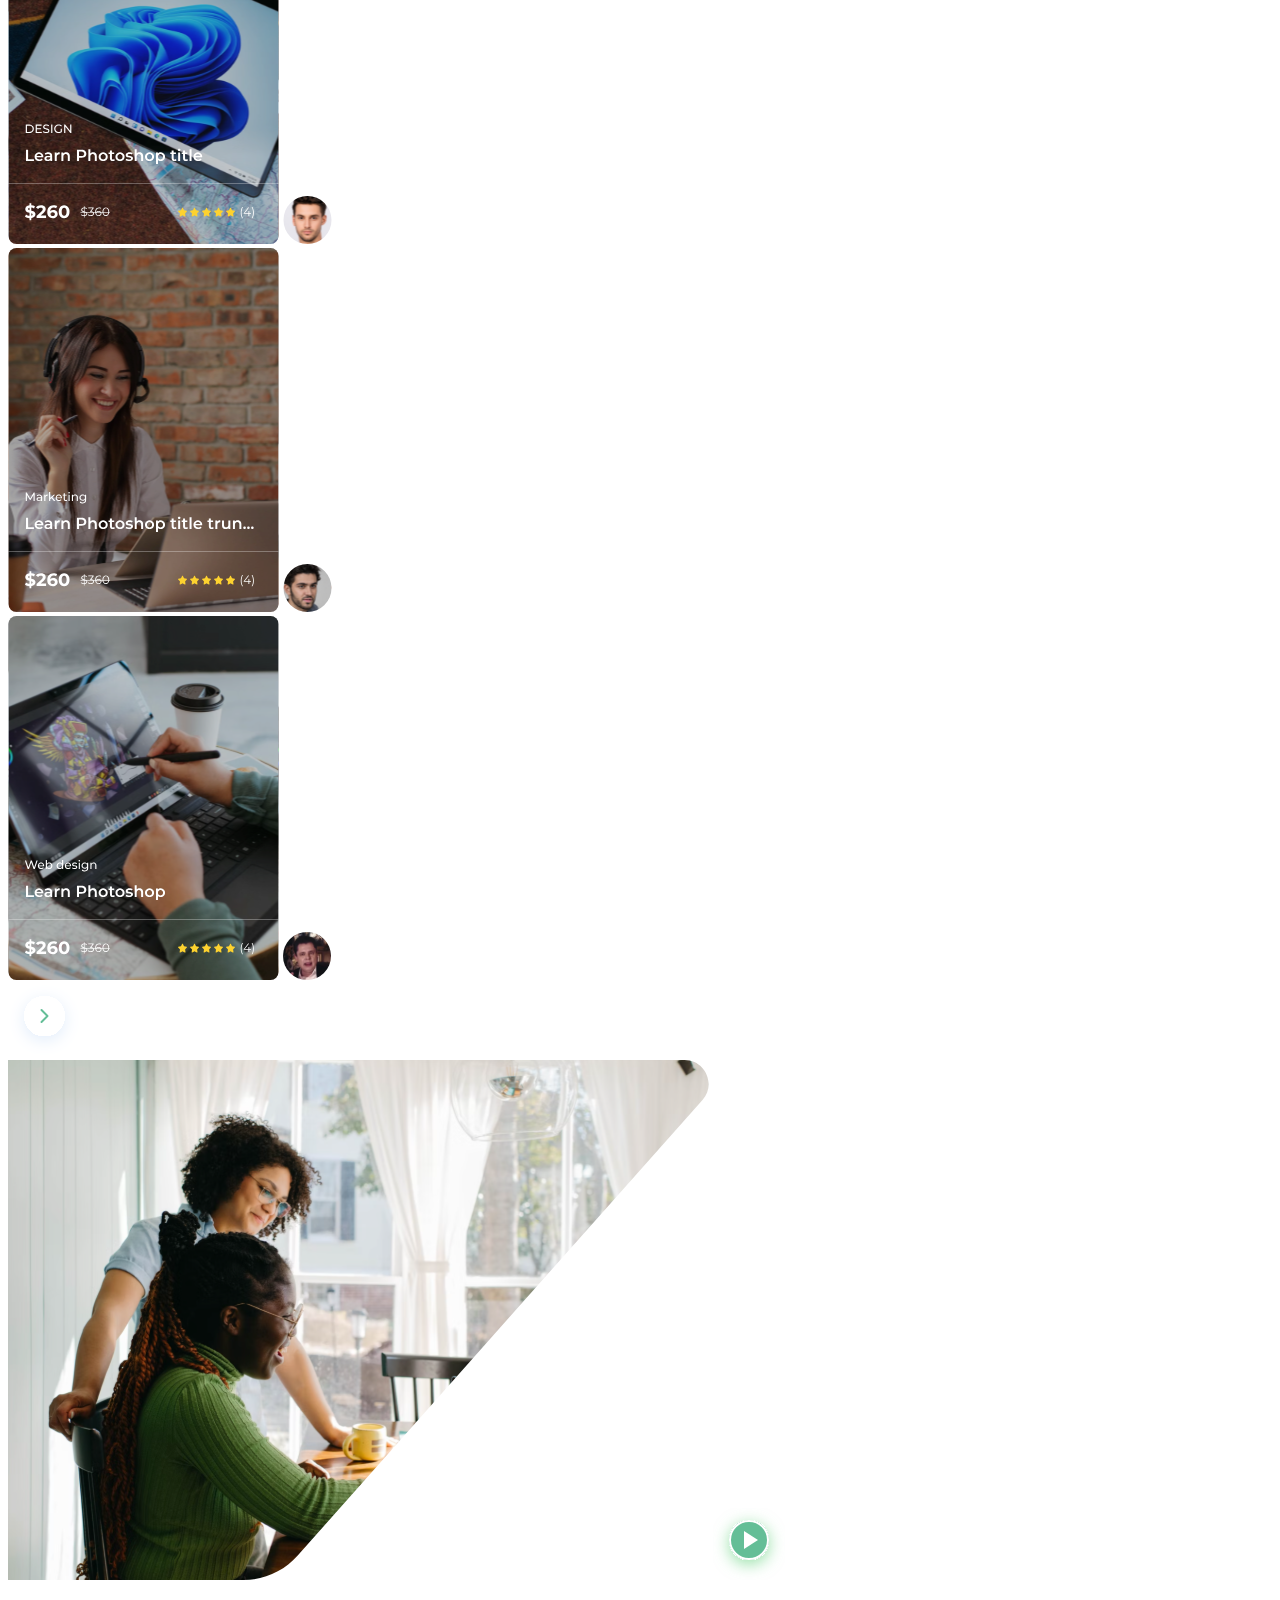
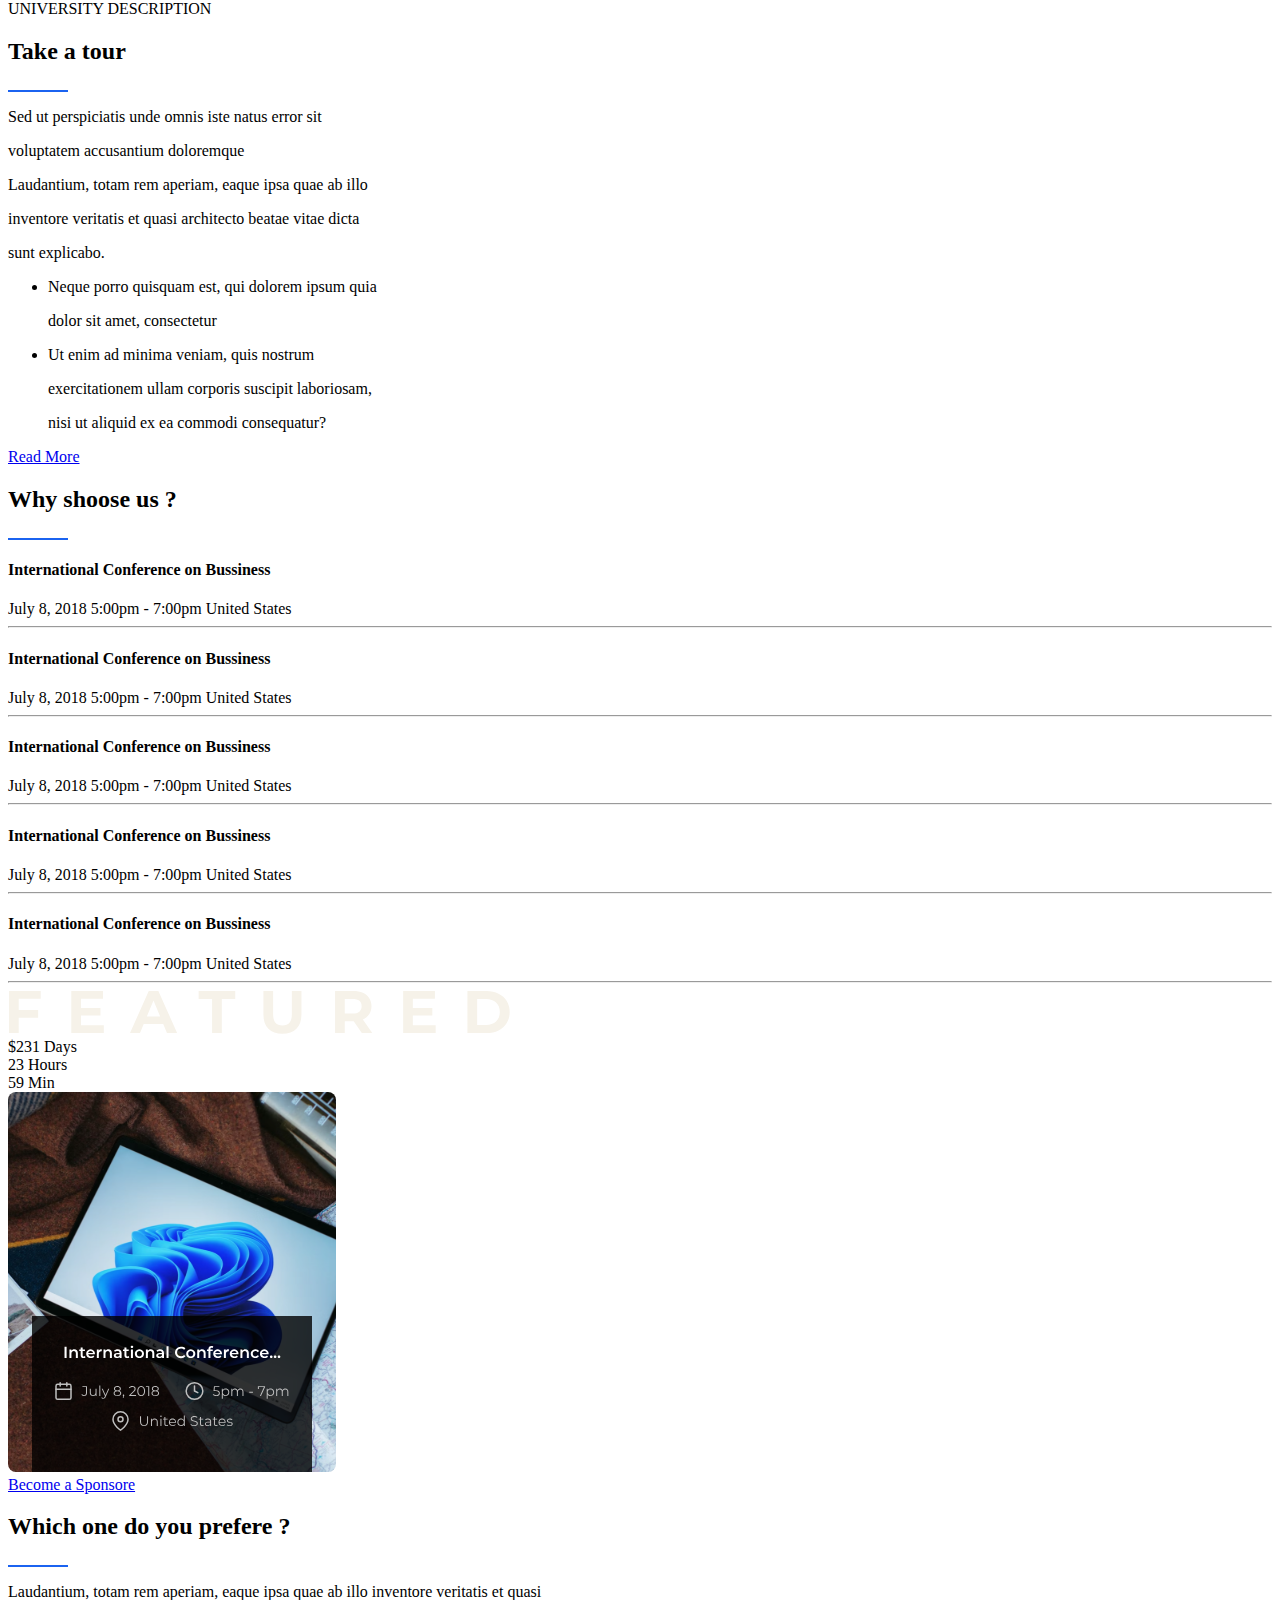
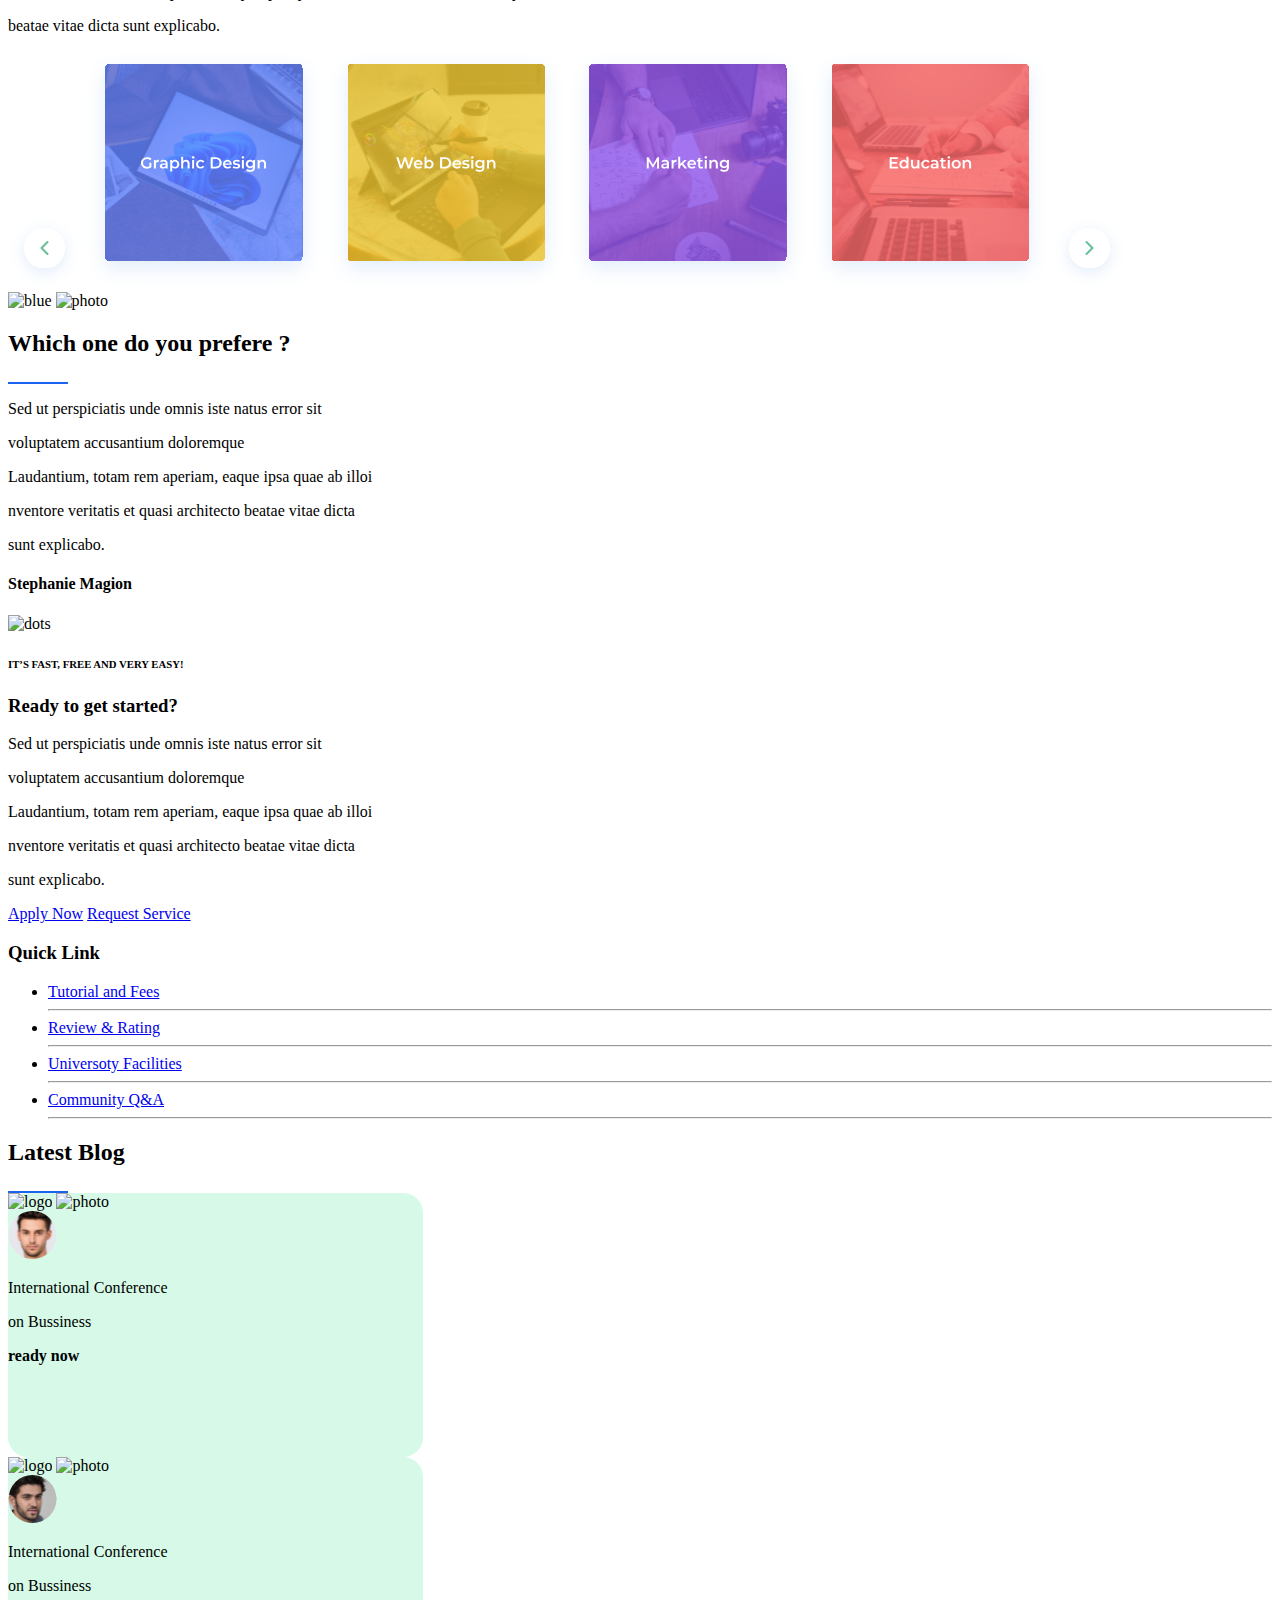
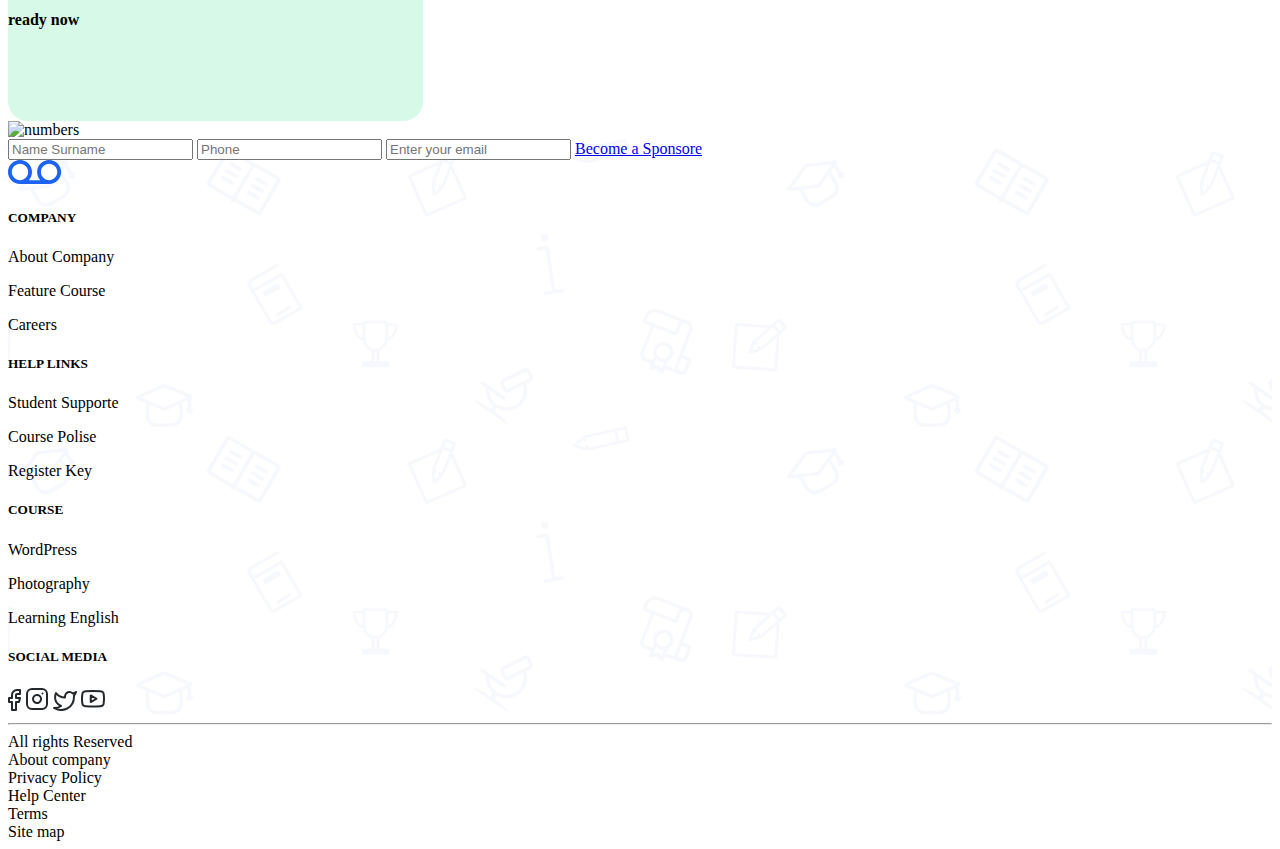
==== commit 40badc85: "change px to em , add background to section" ====
--- a/ls_0/index.html
+++ b/ls_0/index.html
@@ -15,8 +15,8 @@
         <header>
             <nav>
                 <div class="nav-main">
-                    <div class="nav-main-left"><img src="/ls_0/src/images/Union.svg" alt=""></div>
-                    <div class="nav-main-rigth">Explore</div>
+                    <div class="nav-main-left"><img src="/ls_0/src/images/Union.svg" alt="logo"></div>
+                    <div class="nav-main-right">Explore</div>
                     <div class="nav-menu">
                         <a href="#" class="nav-list">Сategories</a>
                         <a href="#" class="nav-list">Сourse</a>
@@ -314,63 +314,65 @@
                 </div>
                 <img src="/ls_0/src/images/latest-block-numbers.svg" alt="numbers">
             </section>
-
         </main>
+        
         <footer>
-      <section>
-              <div class="footer-mail">
-                <input type="text" placeholder="Name Surname" > 
-                <input type="phone" placeholder="Phone" > 
-                <input type="email" placeholder="Enter your email"> 
-                <a href="#" class="title-btn">Become a Sponsore</a>
-              </div>
-      </section>
-     
-       <section>
-           <div class="footer-info">
-                  <div class="footer-info-title-1">
-                    <img src="/ls_0/src/images/Union.svg" alt="logo">
-                  </div>
-                  <div class="footer-info-title-1">
-                        <h5>COMPANY</h5>
-                        <p>About Company</p>
-                        <p>Feature Course</p>
-                        <p>Careers</p>
-                  </div>
-                  <div class="footer-info-title-1">
-                    <h5>HELP LINKS</h5>
-                    <p>Student Supporte</p>
-                    <p>Course Polise</p>
-                    <p>Register Key</p>
-                  </div>
-                  <div class="footer-info-title-1">
-                    <h5>COURSE</h5>
-                    <p>WordPress</p>
-                    <p>Photography</p>
-                    <p>Learning English</p>
-                  </div>
-                  <div class="footer-info-title-1">
-                    <h5>SOCIAL MEDIA</h5>
-                    <img class="footer-logo" src="/ls_0//src/images/facebook-log.svg" alt="logo">
-                    <img class="footer-logo" src="/ls_0//src/images/instagram-logo.svg" alt="logo">
-                    <img class="footer-logo" src="/ls_0//src/images/twetter-logo.svg" alt="logo">
-                    <img class="footer-logo" src="/ls_0//src/images/youtube-logo.svg" alt="logo">
-                  </div>
-           </div>
-        </section>
-       <hr>
-       <section>
-             <div class="last-rights">
-                 <div class="last-rights-l">All rights Reserved</div>
-                 <div class="last-rights-r">
-                       <div class="last-rights-r-title">About company</div>
-                       <div class="last-rights-r-title">Privacy Policy</div>
-                       <div class="last-rights-r-title">Help Center</div>
-                       <div class="last-rights-r-title">Terms</div>
-                       <div class="last-rights-r-title">Site map</div>
-                 </div>
-             </div>
-       </section>
+            <div class="footer-main-back">
+                <section>
+                    <div class="footer-mail">
+                        <input type="text" placeholder="Name Surname">
+                        <input type="tel" placeholder="Phone">
+                        <input type="email" placeholder="Enter your email">
+                        <a href="#" class="title-btn">Become a Sponsore</a>
+                    </div>
+                </section>
+
+                <section>
+                    <div class="footer-info">
+                        <div class="footer-info-title-1">
+                            <img src="/ls_0/src/images/Union.svg" alt="logo">
+                        </div>
+                        <div class="footer-info-title-1">
+                            <h5>COMPANY</h5>
+                            <p>About Company</p>
+                            <p>Feature Course</p>
+                            <p>Careers</p>
+                        </div>
+                        <div class="footer-info-title-1">
+                            <h5>HELP LINKS</h5>
+                            <p>Student Supporte</p>
+                            <p>Course Polise</p>
+                            <p>Register Key</p>
+                        </div>
+                        <div class="footer-info-title-1">
+                            <h5>COURSE</h5>
+                            <p>WordPress</p>
+                            <p>Photography</p>
+                            <p>Learning English</p>
+                        </div>
+                        <div class="footer-info-title-1">
+                            <h5>SOCIAL MEDIA</h5>
+                            <img class="footer-logo" src="/ls_0//src/images/facebook-log.svg" alt="logo">
+                            <img class="footer-logo" src="/ls_0//src/images/instagram-logo.svg" alt="logo">
+                            <img class="footer-logo" src="/ls_0//src/images/twetter-logo.svg" alt="logo">
+                            <img class="footer-logo" src="/ls_0//src/images/youtube-logo.svg" alt="logo">
+                        </div>
+                    </div>
+                </section>
+            </div>
+            <hr>
+            <section>
+                <div class="last-rights">
+                    <div class="last-rights-l">All rights Reserved</div>
+                    <div class="last-rights-r">
+                        <div class="last-rights-r-title">About company</div>
+                        <div class="last-rights-r-title">Privacy Policy</div>
+                        <div class="last-rights-r-title">Help Center</div>
+                        <div class="last-rights-r-title">Terms</div>
+                        <div class="last-rights-r-title">Site map</div>
+                    </div>
+                </div>
+            </section>
         </footer>
     </div>
 </body>
--- a/ls_0/style.css
+++ b/ls_0/style.css
@@ -1,5 +1,21 @@
 .line {
-    width: 60px;
-    height: 5px;
-    border-bottom: solid 2px #1B63F0;
+    width: 3.75em;
+    height:  0.3125em;
+    border-bottom: solid 0.125em #1B63F0;
 }
+.card{
+    width:25.9375em;
+    height:  16.5em;
+    background-color: #D6FAE7;
+    border-radius: 20px;
+    -webkit-border-radius: 20px;
+    -moz-border-radius: 20px;
+    -ms-border-radius: 20px;
+    -o-border-radius: 20px;
+}
+.footer-main-back{
+    background-image: url('/ls_0/src/images/footer-mail-back.svg');
+    background-size: cover;
+    width: inherit;
+    height: inherit;
+}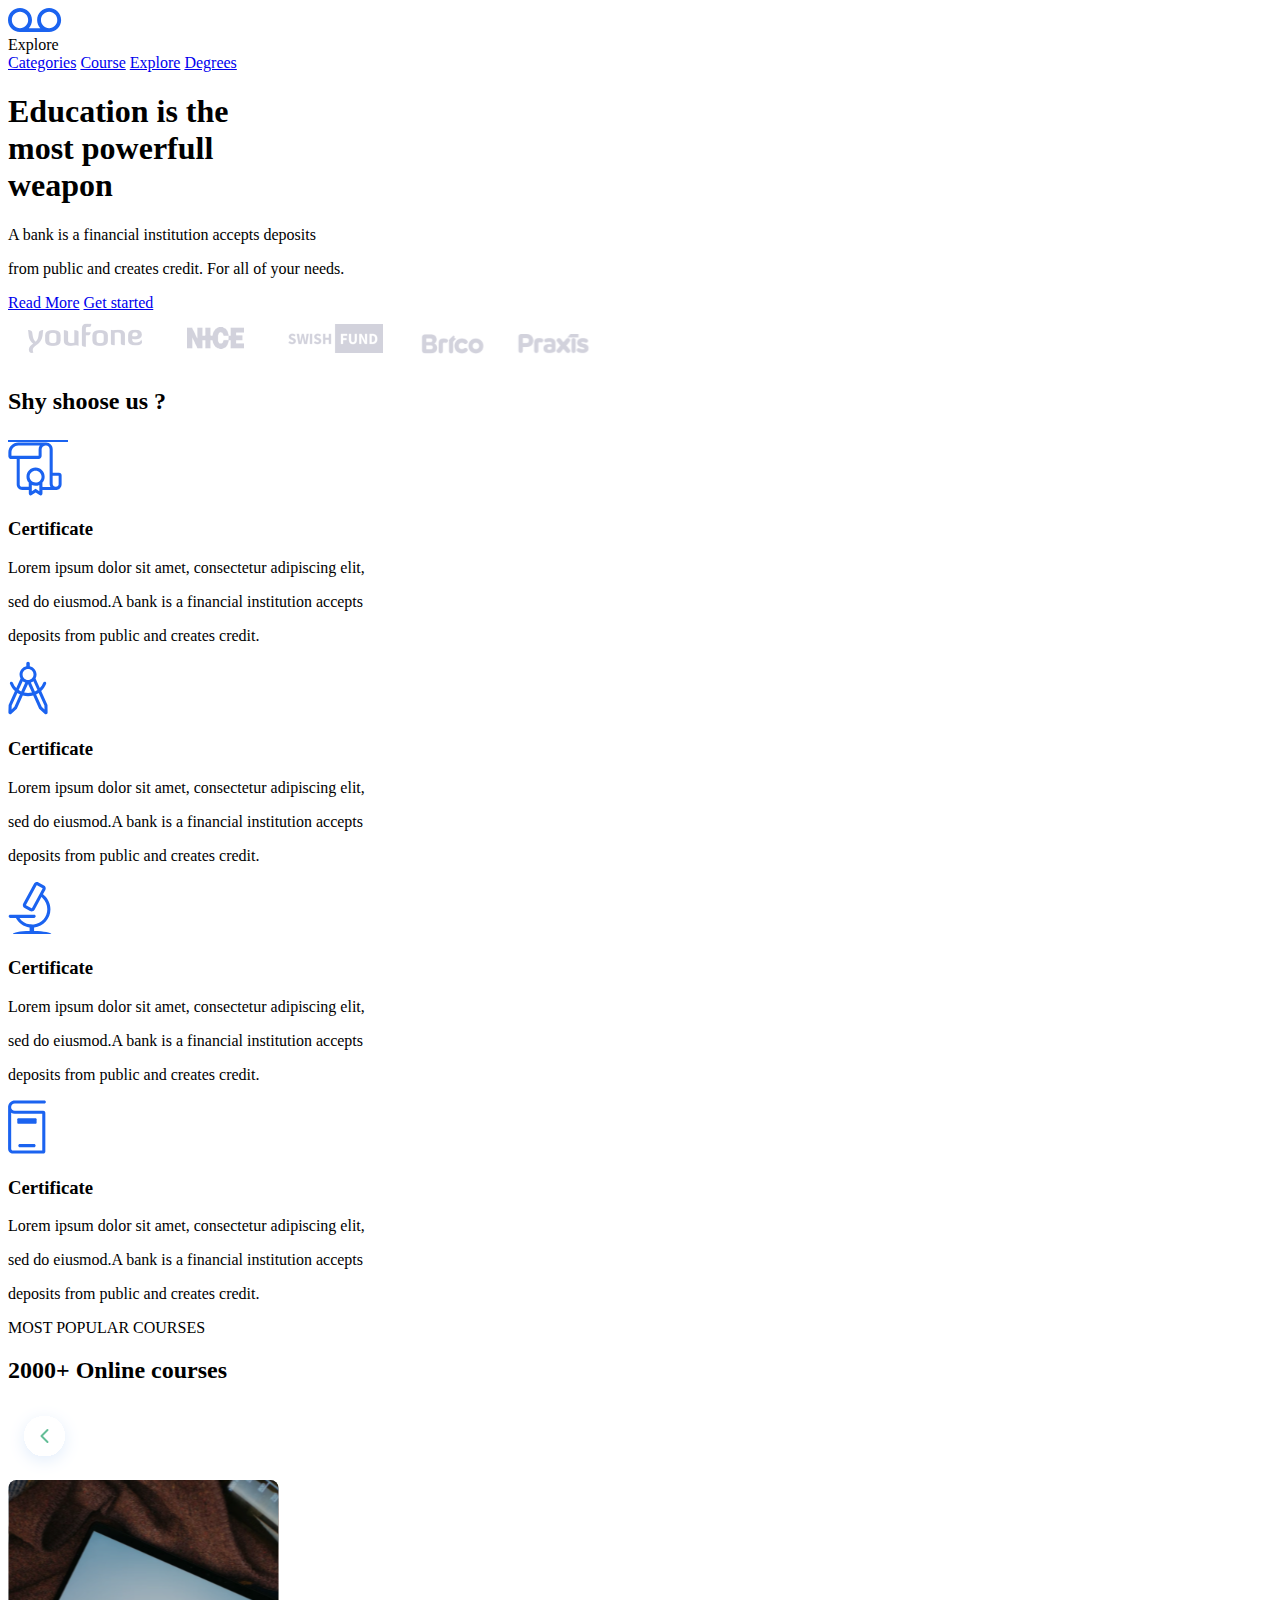
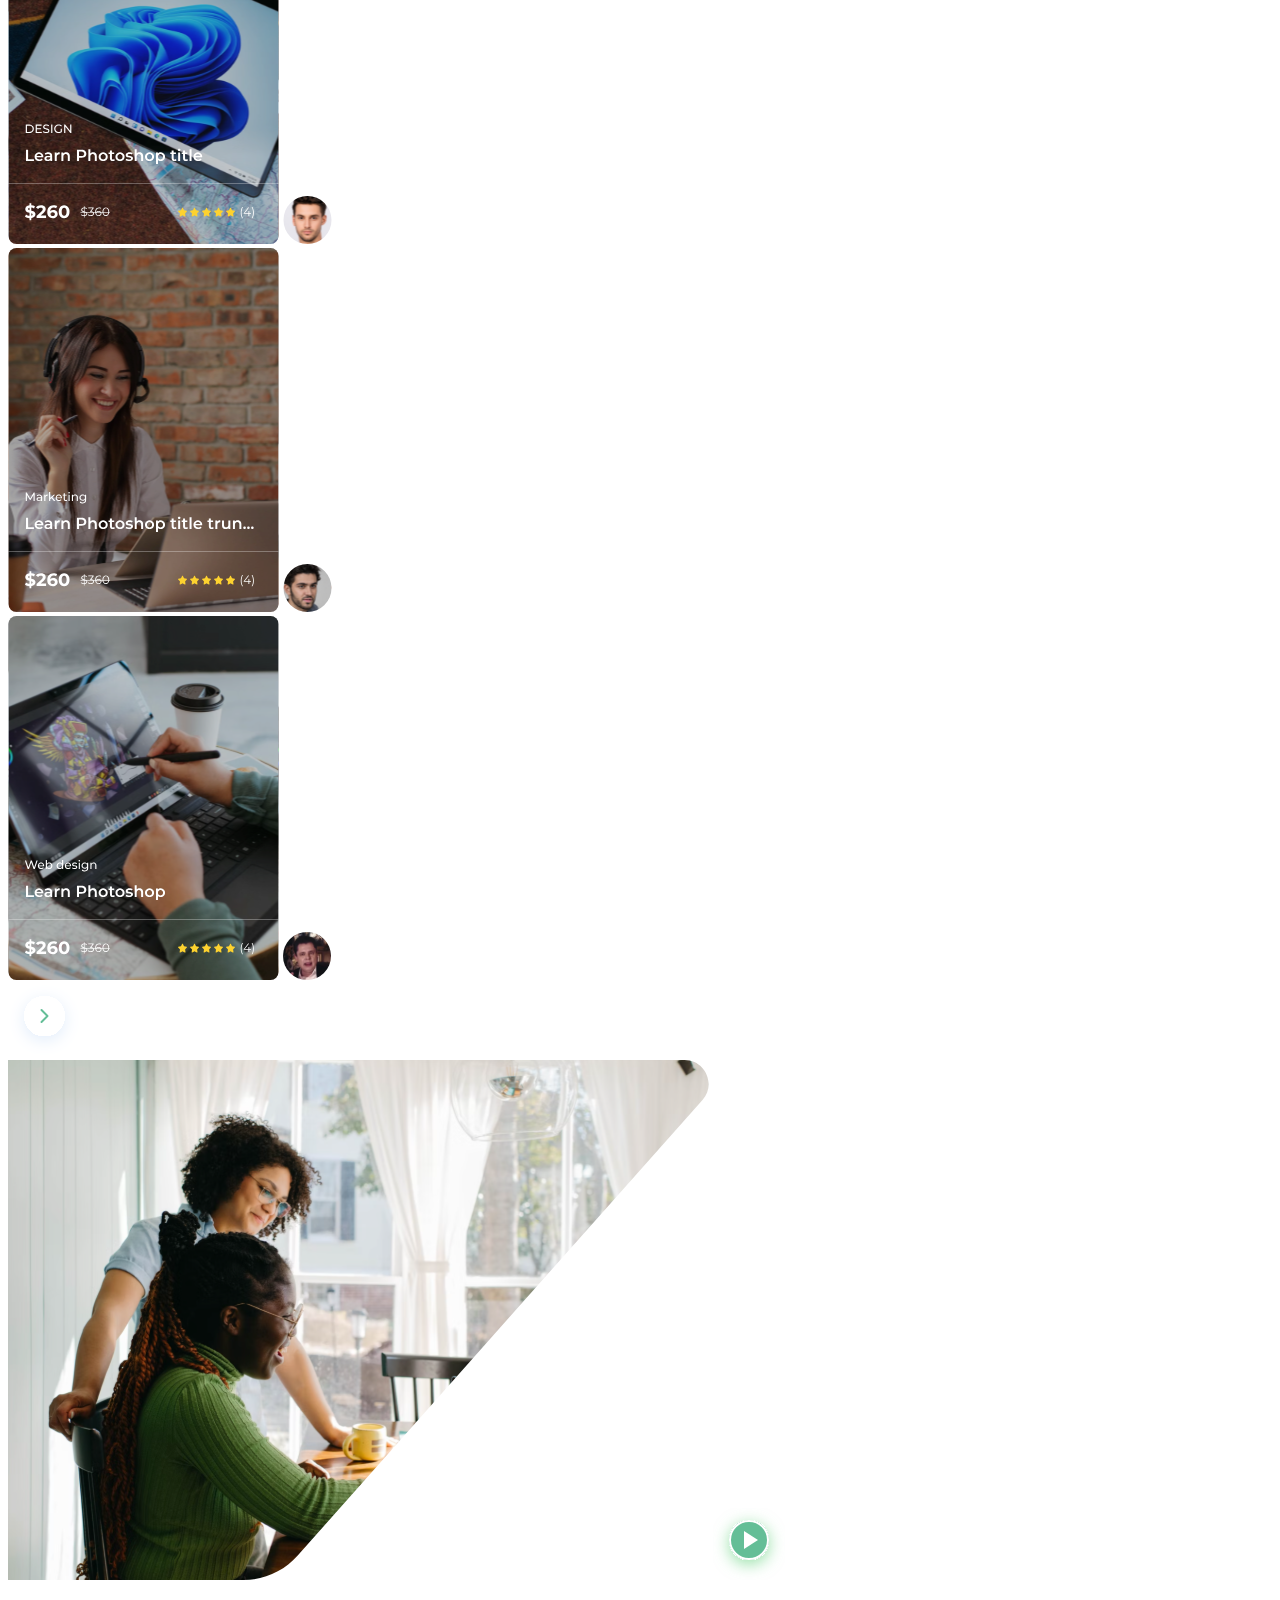
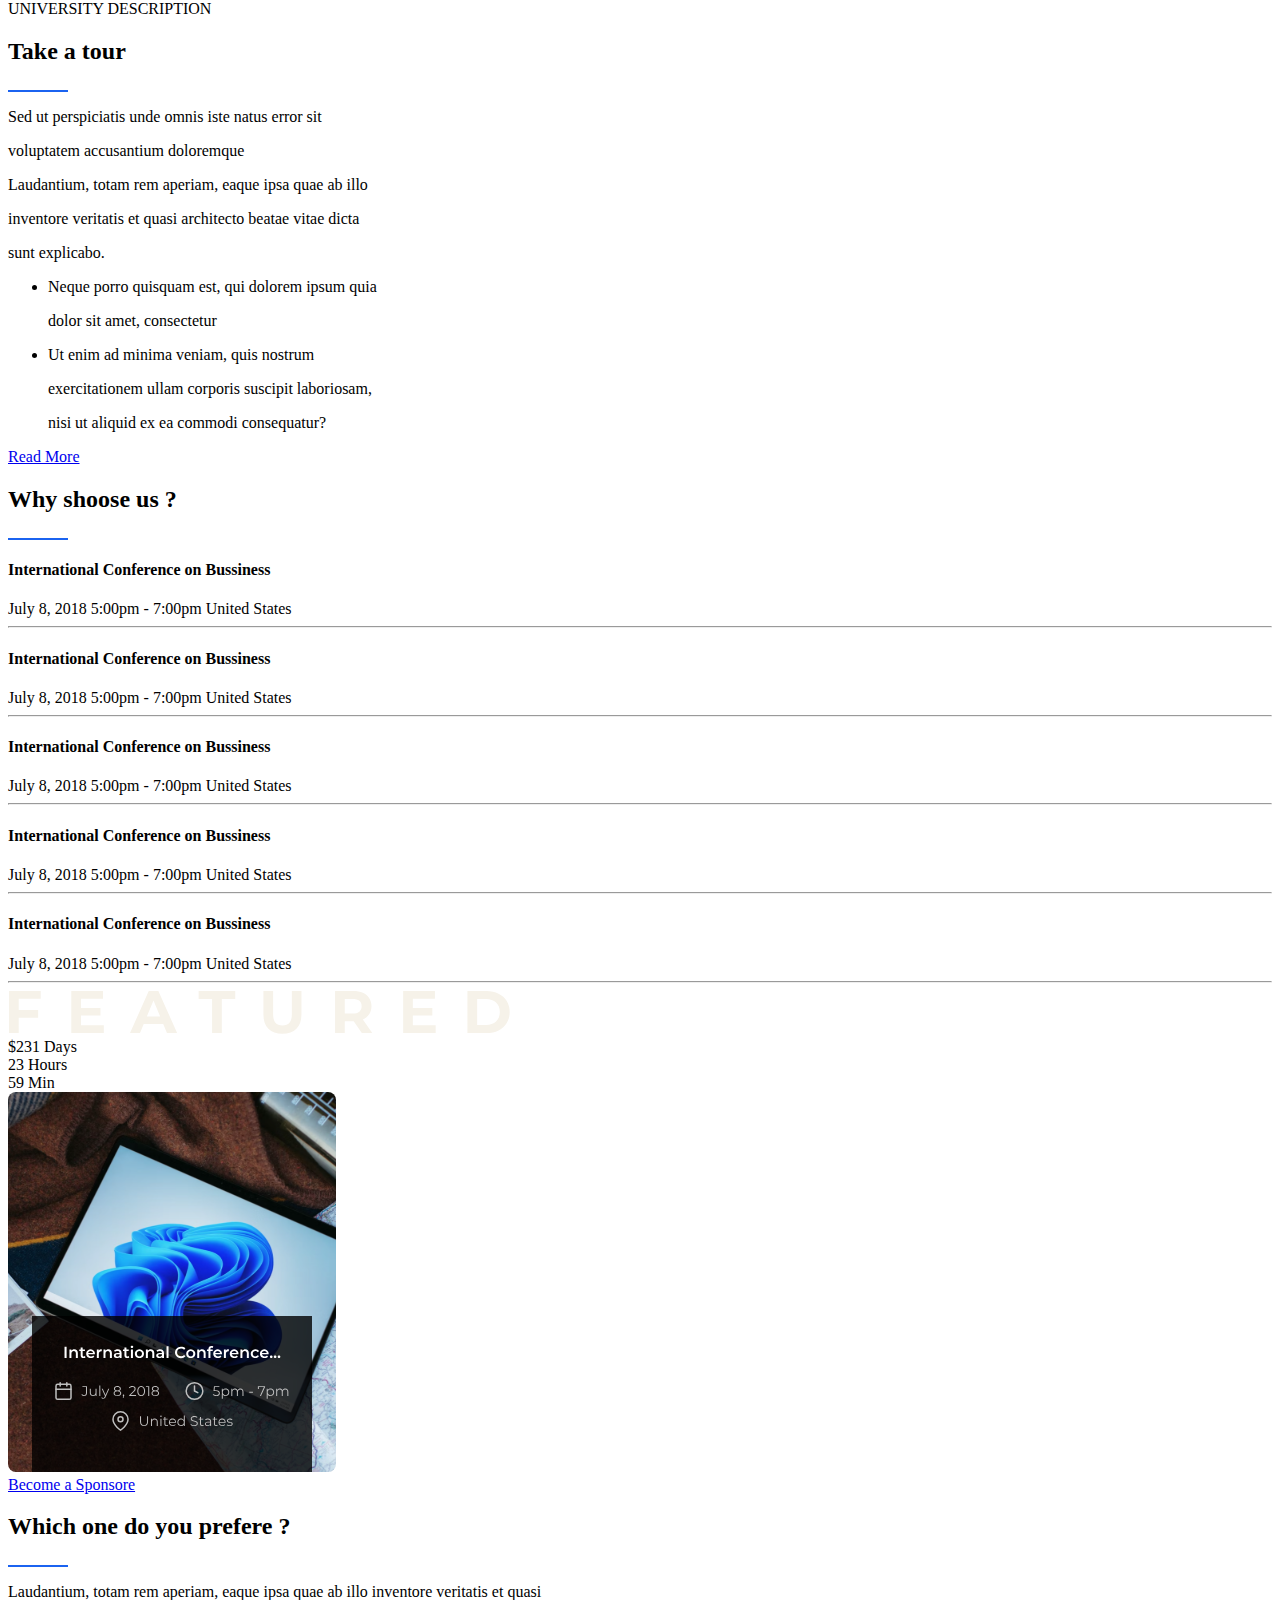
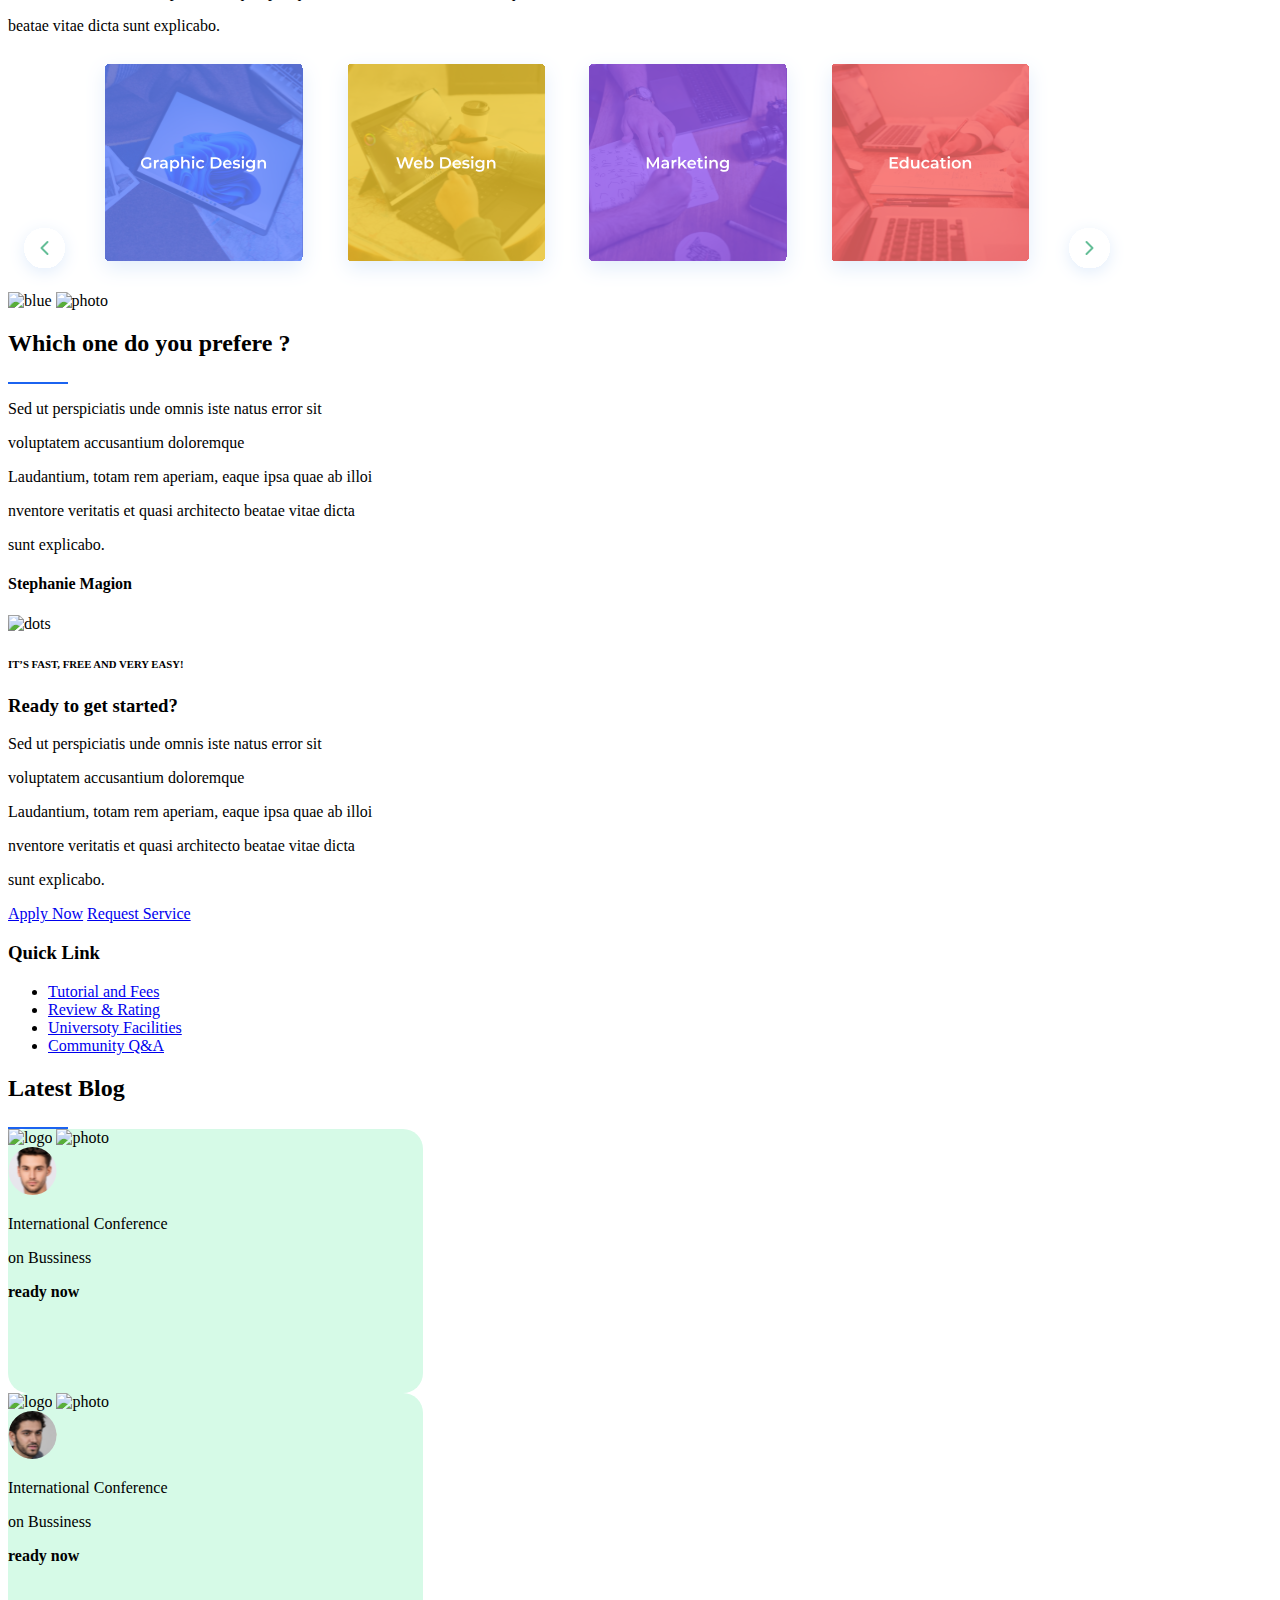
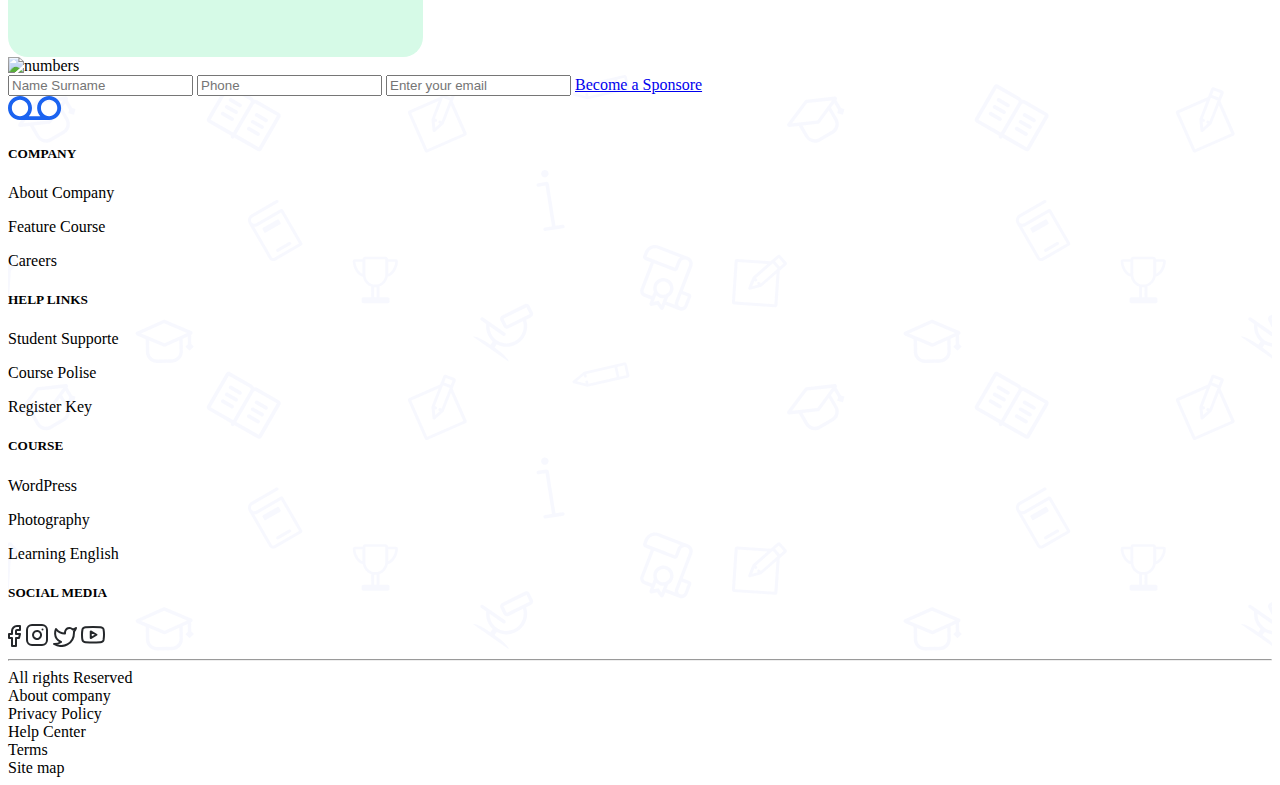
==== commit f909ef38: "checked some html - errors in html validator" ====
--- a/ls_0/index.html
+++ b/ls_0/index.html
@@ -37,13 +37,13 @@
                 <a href="#" class="title-btn">Get started</a>
             </section>
 
-            <section class="logo-main">
+            <div class="logo-main">
                 <img src="/ls_0/src/images/logo-yopone.svg" alt="logo">
                 <img src="/ls_0/src/images/logo-nice(1).svg" alt="logo">
                 <img src="/ls_0/src/images/logo-swish(2).svg" alt="logo">
                 <img src="/ls_0/src/images/logo-brico(3).svg" alt="logo">
                 <img src="/ls_0/src/images/logo-pafix(4).svg" alt="logo">
-            </section>
+            </div>
 
             <div class="block-line">
                 <h2>Shy shoose us ?</h2>
@@ -95,7 +95,7 @@
                 <h2>2000+ Online courses</h2>
             </section>
 
-            <section class="photo">
+            <div class="photo">
                 <img src="/ls_0/src/images/Slide-left.svg" alt="arrow">
                 <div class="photo-pic">
                     <img src="/ls_0/src/images/photo-1.svg" alt="photo">
@@ -110,7 +110,7 @@
                     <img src="/ls_0/src/images/photo-small-3.svg" alt="photo-small">
                 </div>
                 <img src="/ls_0/src/images/Slid-right.svg" alt="arrow">
-            </section>
+            </div>
 
             <section>
                 <div class="two-women-main">
@@ -272,13 +272,13 @@
                     <h3>Quick Link</h3>
                     <ul>
                         <li> <a href="#" class="title-btn">Tutorial and Fees</a></li>
-                        <hr>
+                        <!-- <hr> -->
                         <li> <a href="#" class="title-btn">Review & Rating</a></li>
-                        <hr>
+                        <!-- <hr> -->
                         <li> <a href="#" class="title-btn">Universoty Facilities</a></li>
-                        <hr>
+                        <!-- <hr> -->
                         <li> <a href="#" class="title-btn">Community Q&A</a></li>
-                        <hr>
+                        <!-- <hr> -->
                     </ul>
                 </div>
             </section>
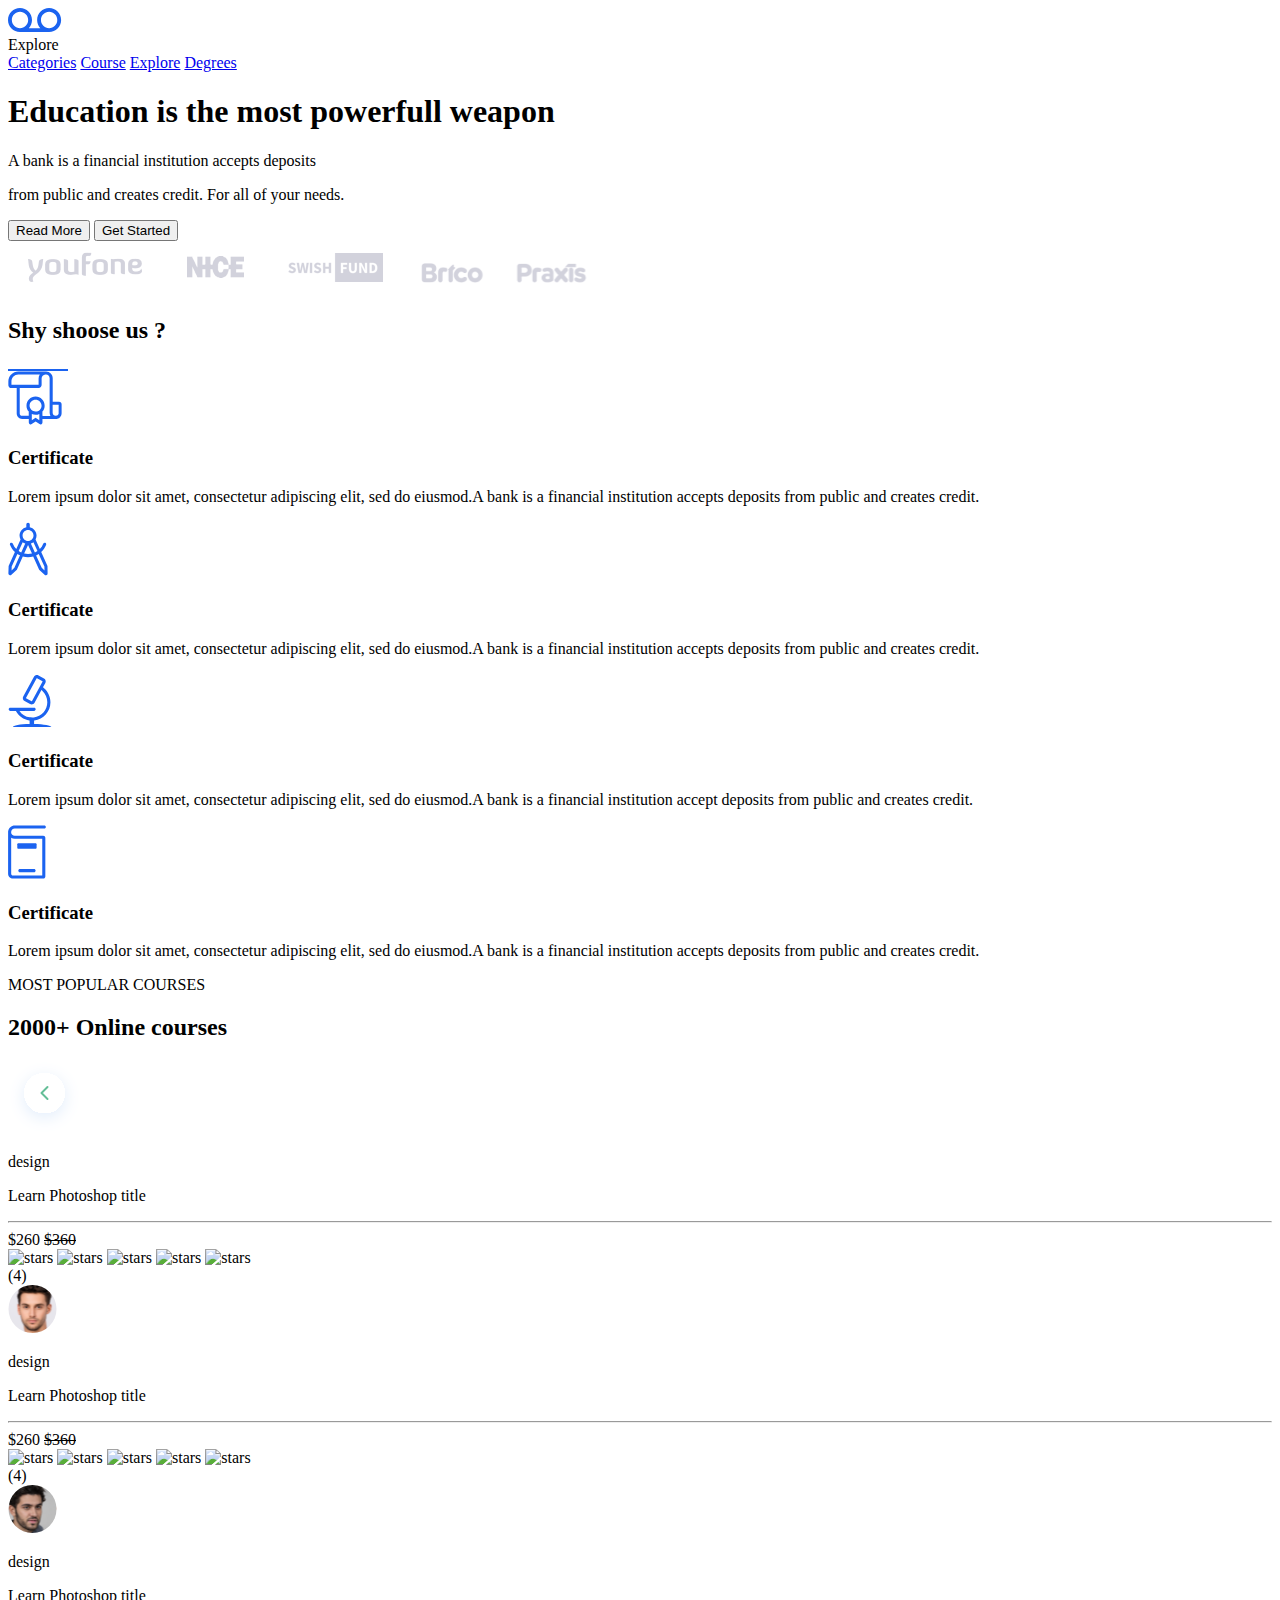
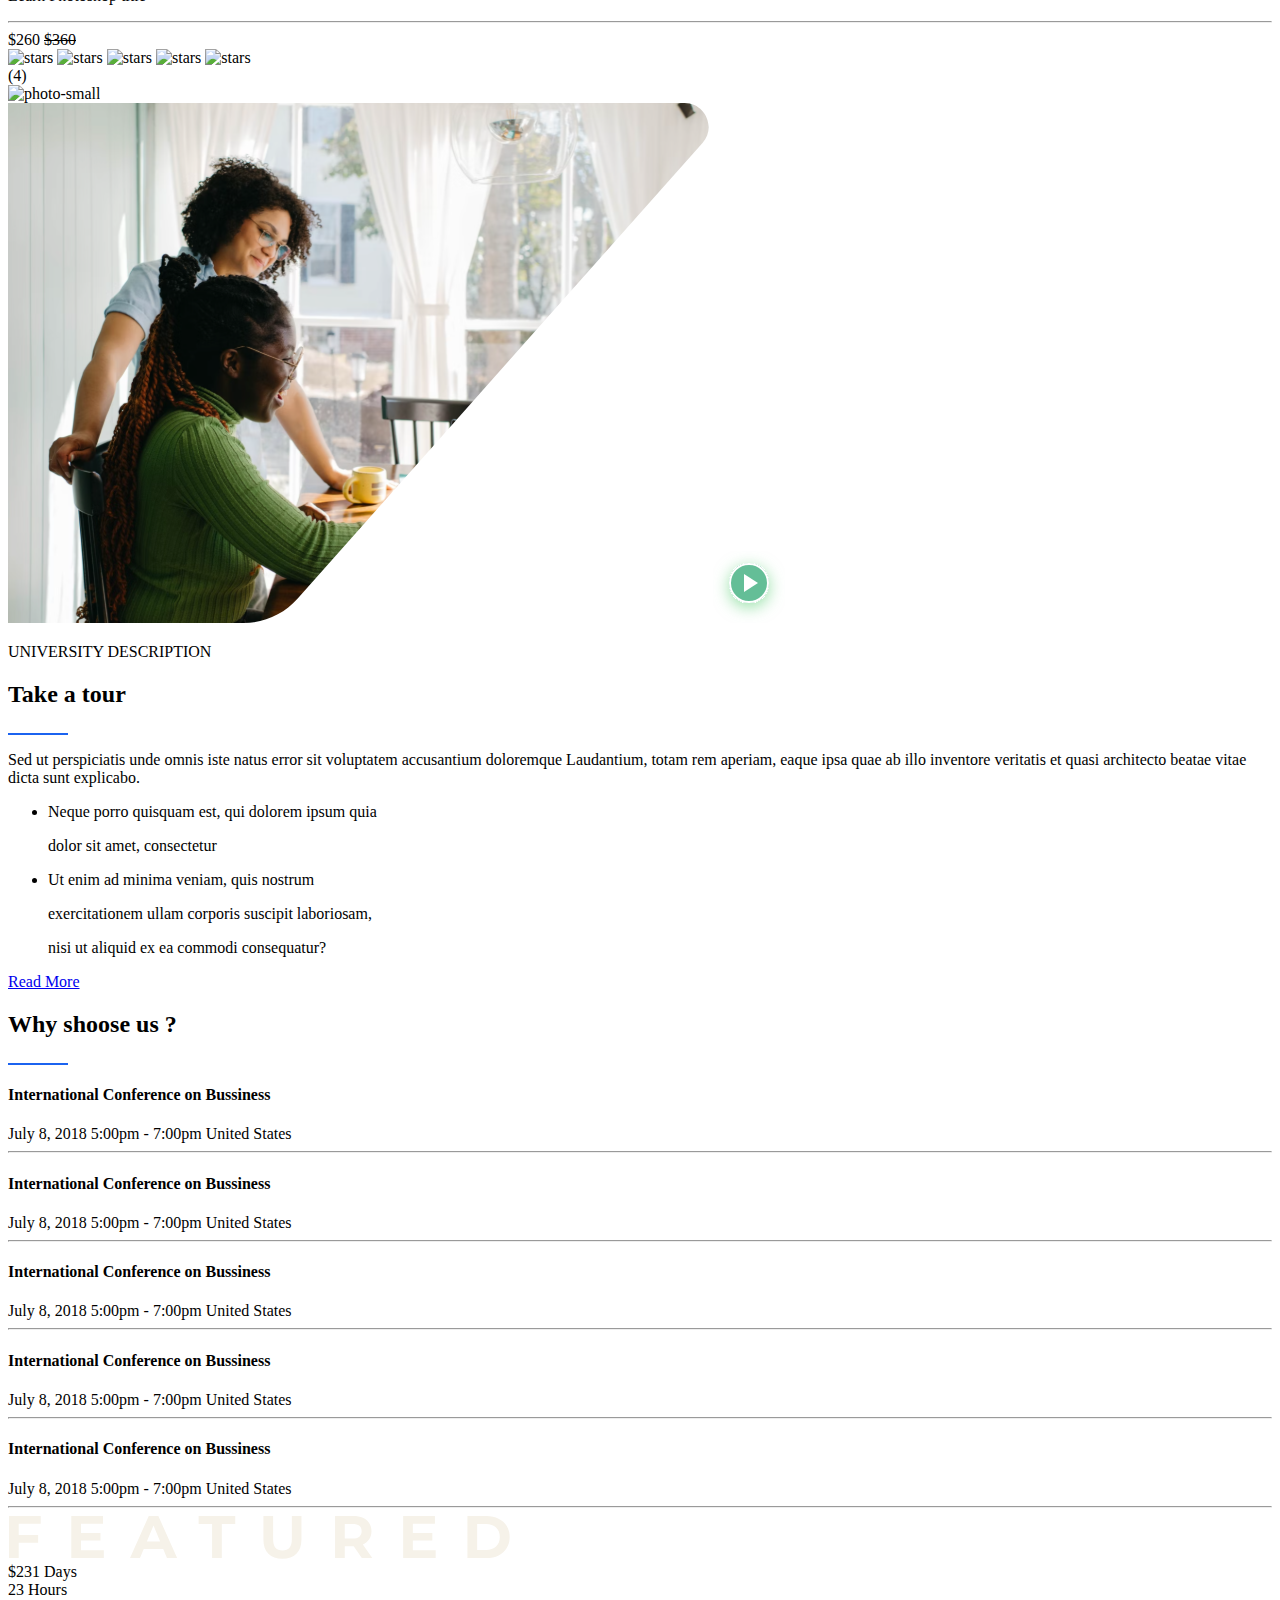
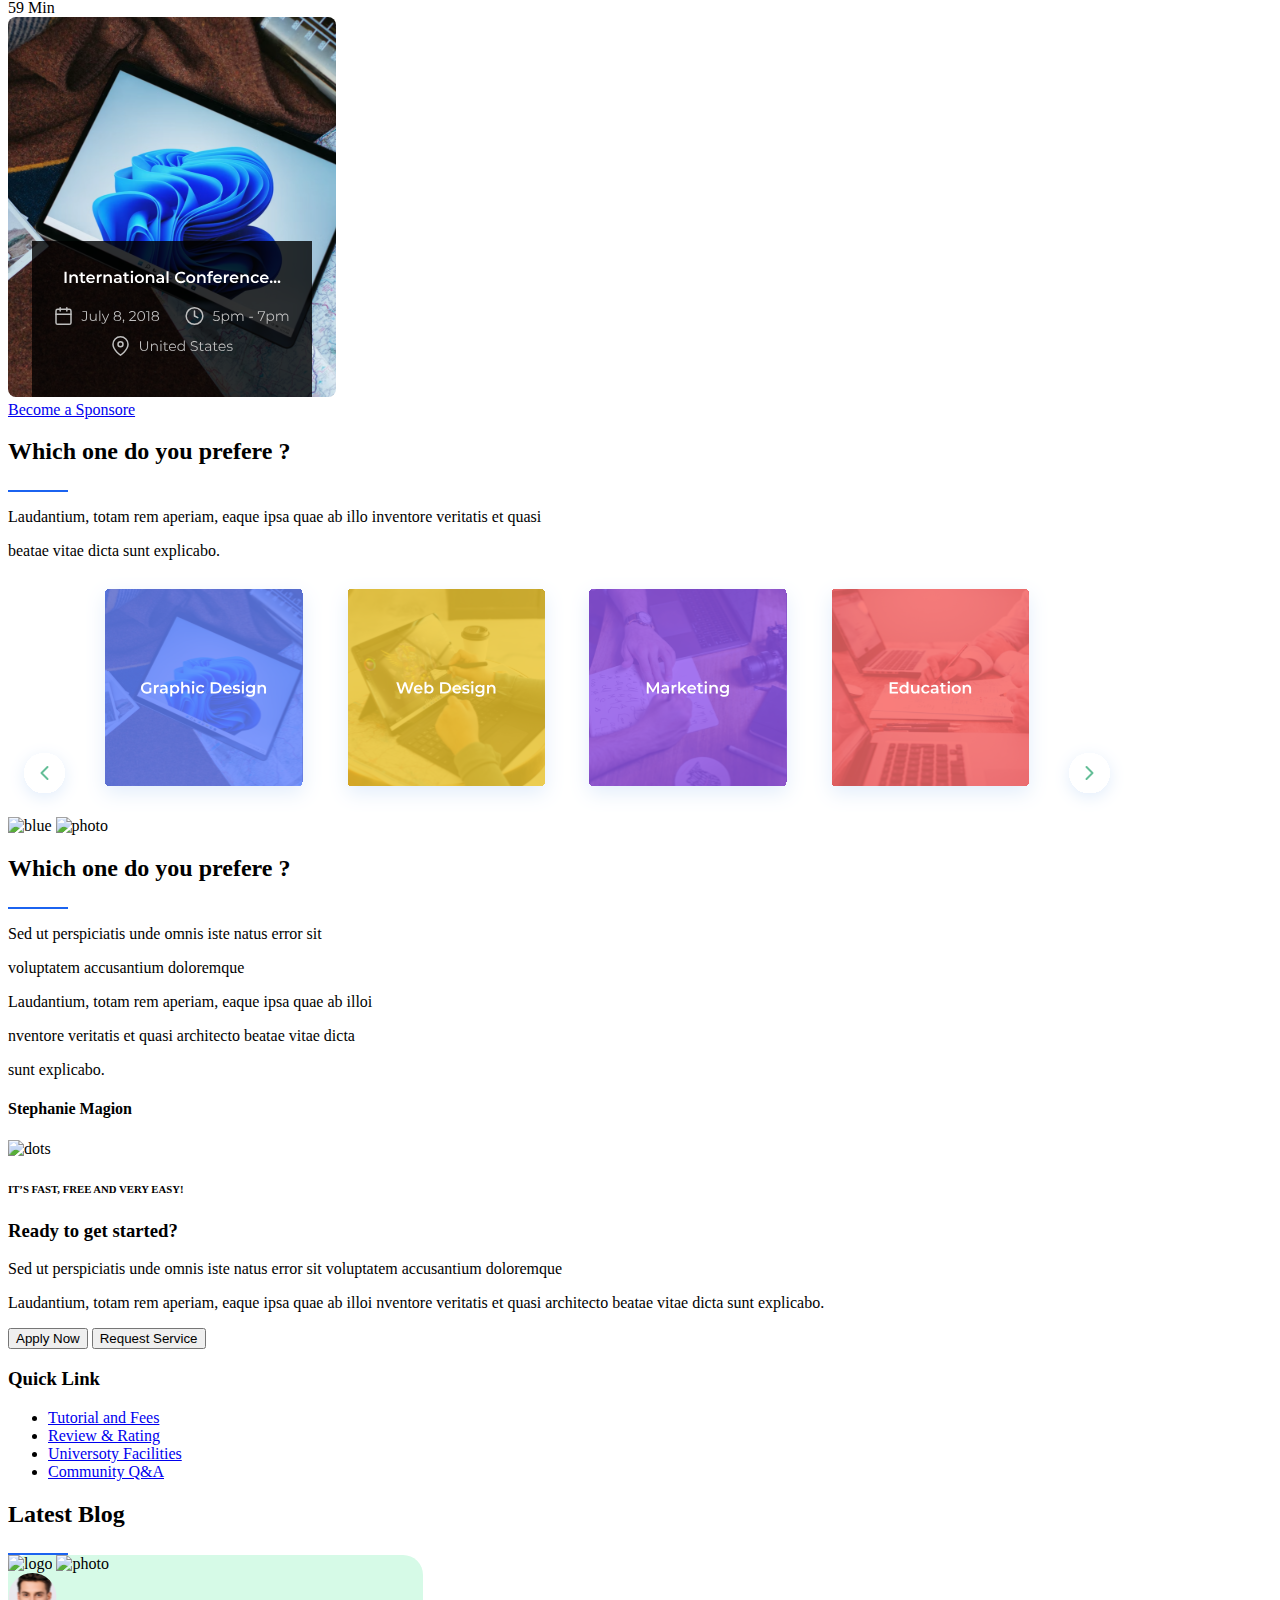
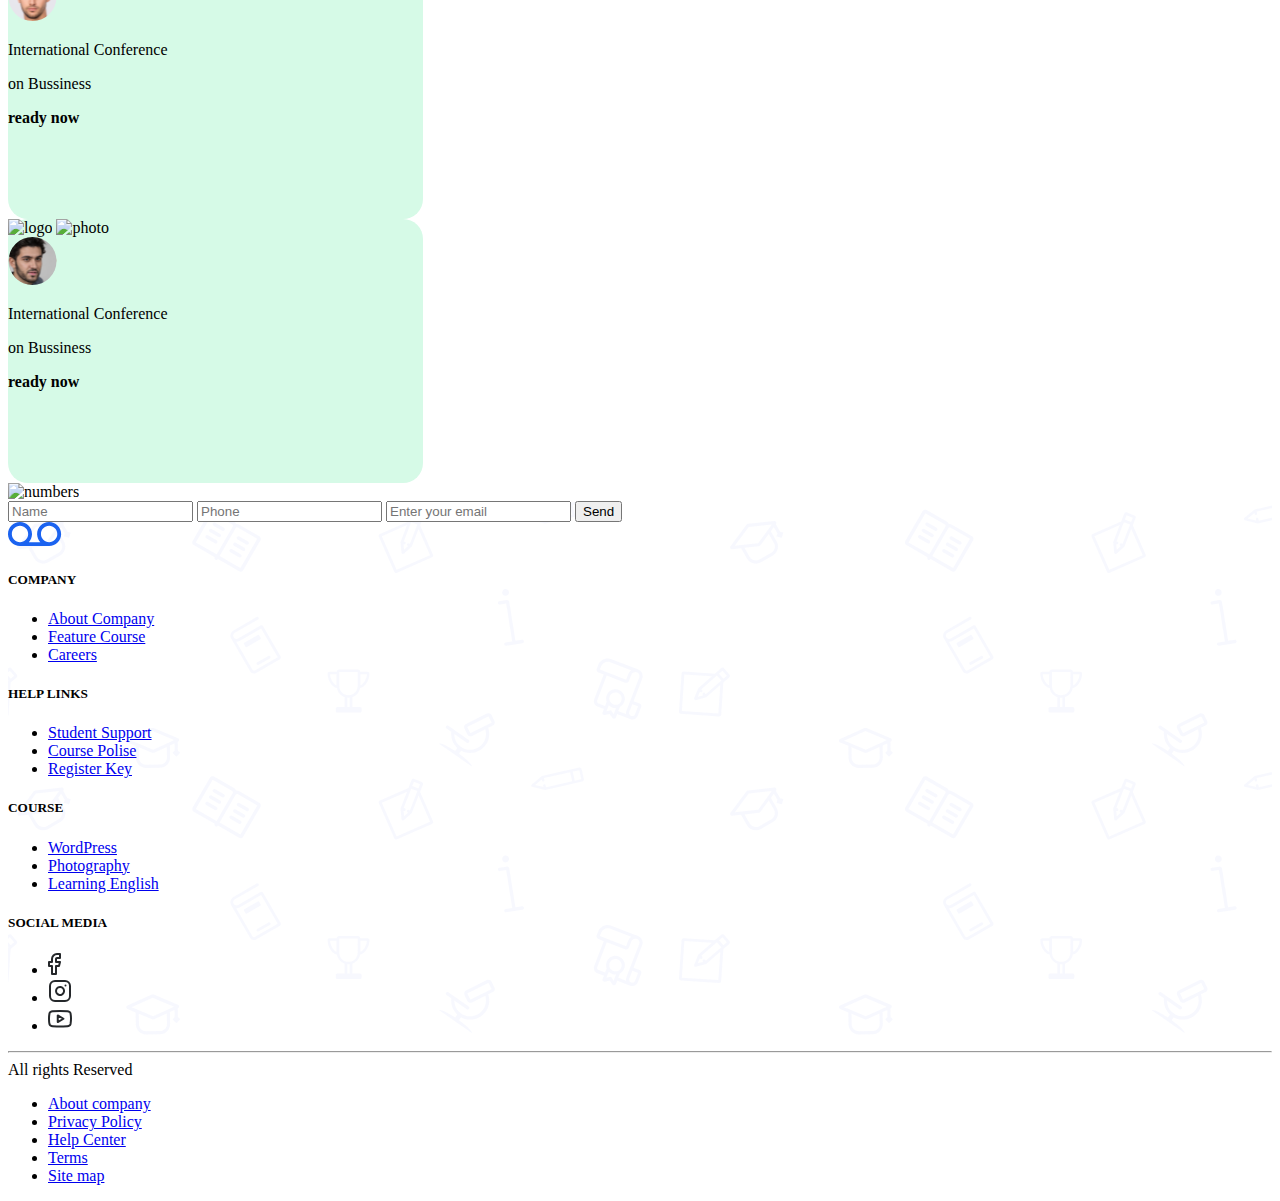
==== commit d2acffa0: "fix problem with path images" ====
--- a/ls_0/index.html
+++ b/ls_0/index.html
@@ -5,136 +5,188 @@
     <meta charset="UTF-8">
     <meta http-equiv="X-UA-Compatible" content="IE=edge">
     <meta name="viewport" content="width=device-width, initial-scale=1.0">
-    <link rel="stylesheet" href="/ls_0/style.css">
+    <link rel="stylesheet" href="./style.css">
     <title>Document</title>
 </head>
 
 <body>
     <div class="container">
-
         <header>
-            <nav>
-                <div class="nav-main">
-                    <div class="nav-main-left"><img src="/ls_0/src/images/Union.svg" alt="logo"></div>
-                    <div class="nav-main-right">Explore</div>
-                    <div class="nav-menu">
-                        <a href="#" class="nav-list">Сategories</a>
-                        <a href="#" class="nav-list">Сourse</a>
-                        <a href="#" class="nav-list">Explore</a>
-                        <a href="#" class="nav-list">Degrees</a>
-                    </div>
-                </div>
-            </nav>
+            <div class="nav-main">
+                <div class="nav-main-left"><img src="./src/images/Union.svg" alt="logo"></div>
+                <div class="nav-main-right">Explore</div>
+                <nav class="nav-menu">
+                    <a href="#" class="nav-item">Сategories</a>
+                    <a href="#" class="nav-item">Сourse</a>
+                    <a href="#" class="nav-item">Explore</a>
+                    <a href="#" class="nav-item">Degrees</a>
+                </nav>
+            </div>
         </header>
         <main>
             <section class="title-sec">
-                <h1>Education is the <br>
-                    most powerfull <br>
-                    weapon</h1>
+                <h1>Education is the most powerfull weapon</h1>
                 <p class="title-p">A bank is a financial institution accepts deposits </p>
                 <p class="title-p"> from public and creates credit. For all of your needs.</p>
-                <a href="#" class="title-btn">Read More</a>
-                <a href="#" class="title-btn">Get started</a>
-            </section>
-
+                <button>Read More</button>
+                <button>Get Started</button>
+            </section>
             <div class="logo-main">
-                <img src="/ls_0/src/images/logo-yopone.svg" alt="logo">
-                <img src="/ls_0/src/images/logo-nice(1).svg" alt="logo">
-                <img src="/ls_0/src/images/logo-swish(2).svg" alt="logo">
-                <img src="/ls_0/src/images/logo-brico(3).svg" alt="logo">
-                <img src="/ls_0/src/images/logo-pafix(4).svg" alt="logo">
-            </div>
-
+                <img src="./src/images/logo-yopone.svg" width="155" alt="logo">
+                <img src="./src/images/logo-nice(1).svg" width="97" alt="logo">
+                <img src="./src/images/logo-swish(2).svg" width="135" alt="logo">
+                <img src="./src/images/logo-brico(3).svg" width="90" alt="logo">
+                <img src="./src/images/logo-pafix(4).svg" width="101" alt="logo">
+            </div>
             <div class="block-line">
                 <h2>Shy shoose us ?</h2>
                 <div class="line"></div>
             </div>
-
             <section class="info-social">
                 <div class="block-social">
-                    <img src="/ls_0/src/images/paper.svg" alt="picture">
+                    <img src="./src/images/paper.svg" alt="picture">
                     <h3>Certificate</h3>
-                    <p>Lorem ipsum dolor sit amet, consectetur adipiscing elit,</p>
-                    <p> sed do eiusmod.A bank is a financial institution accepts</p>
-                    <p> deposits from public and creates credit.</p>
-                </div>
-            </section>
-
+                    <p>Lorem ipsum dolor sit amet, consectetur adipiscing elit,
+                        sed do eiusmod.A bank is a financial institution accepts
+                        deposits from public and creates credit.</p>
+                </div>
+            </section>
             <section class="info-social">
                 <div class="block-social">
-                    <img src="/ls_0/src/images/compass.svg" alt="picture">
+                    <img src="./src/images/compass.svg" alt="picture">
                     <h3>Certificate</h3>
-                    <p>Lorem ipsum dolor sit amet, consectetur adipiscing elit,</p>
-                    <p> sed do eiusmod.A bank is a financial institution accepts</p>
-                    <p> deposits from public and creates credit.</p>
-                </div>
-            </section>
-
+                    <p>Lorem ipsum dolor sit amet, consectetur adipiscing elit,
+                        sed do eiusmod.A bank is a financial institution accepts
+                        deposits from public and creates credit.</p>
+                </div>
+            </section>
             <section class="info-social">
                 <div class="block-social">
-                    <img src="/ls_0/src/images/microscop.svg" alt="picture">
+                    <img src="./src/images/microscop.svg" alt="picture">
                     <h3>Certificate</h3>
-                    <p>Lorem ipsum dolor sit amet, consectetur adipiscing elit,</p>
-                    <p> sed do eiusmod.A bank is a financial institution accepts</p>
-                    <p> deposits from public and creates credit.</p>
-                </div>
-            </section>
-
+                    <p>Lorem ipsum dolor sit amet, consectetur adipiscing elit,
+                        sed do eiusmod.A bank is a financial institution accept
+                        deposits from public and creates credit.</p>
+                </div>
+            </section>
             <section class="info-social">
                 <div class="block-social">
-                    <img src="/ls_0/src/images/social.svg" alt="picture">
+                    <img src="./src/images/social.svg" alt="picture">
                     <h3>Certificate</h3>
-                    <p>Lorem ipsum dolor sit amet, consectetur adipiscing elit,</p>
-                    <p> sed do eiusmod.A bank is a financial institution accepts</p>
-                    <p> deposits from public and creates credit.</p>
-                </div>
-            </section>
-
+                    <p>Lorem ipsum dolor sit amet, consectetur adipiscing elit,
+                        sed do eiusmod.A bank is a financial institution accepts
+                        deposits from public and creates credit.</p>
+                </div>
+            </section>
             <section>
                 <p>MOST POPULAR COURSES</p>
                 <h2>2000+ Online courses</h2>
             </section>
 
             <div class="photo">
-                <img src="/ls_0/src/images/Slide-left.svg" alt="arrow">
+                <img src="./src/images/Slide-left.svg" alt="arrow">
                 <div class="photo-pic">
-                    <img src="/ls_0/src/images/photo-1.svg" alt="photo">
-                    <img src="/ls_0/src/images/photo-small-1.svg" alt="photo-small">
-                </div>
-                <div class="photo-pic">
-                    <img src="/ls_0/src/images/photo-2.svg" alt="photo">
-                    <img src="/ls_0/src/images/photo-small-2.svg" alt="photo-small">
-                </div>
-                <div class="photo-pic">
-                    <img src="/ls_0/src/images/photo-3.svg" alt="photo">
-                    <img src="/ls_0/src/images/photo-small-3.svg" alt="photo-small">
-                </div>
-                <img src="/ls_0/src/images/Slid-right.svg" alt="arrow">
-            </div>
+                    <div class="photo-pic-background">
+                        <div class="photo-pic-title">
+                            <p>design</p>
+                            <p>Learn Photoshop title</p>
+                            <hr>
+                            <div class="photo-pic-background-last-line">
+                                <div class="photo-pic-left">
+                                    <span>$260</span>
+                                    <s>$360</s>
+                                </div>
+                                <div class="photo-pic-right">
+                                    <div class="photo-group-stars">
+                                        <img src="./src/images/stars.svg" alt="stars">
+                                        <img src="./src/images/stars.svg" alt="stars">
+                                        <img src="./src/images/stars.svg" alt="stars">
+                                        <img src="./src/images/stars.svg" alt="stars">
+                                        <img src="./src/images/stars.svg" alt="stars">
+                                    </div>
+                                    <span>(4)</span>
+                                </div>
+                            </div>
+                        </div>
+                        <img src="./src/images/photo-small-1.svg" alt="photo-small">
+                    </div>
+                </div>
+            </div>
+            <div class="photo-pic">
+                <div class="photo-pic-background">
+                    <div class="photo-pic-title">
+                        <p>design</p>
+                        <p>Learn Photoshop title</p>
+                        <hr>
+                        <div class="photo-pic-background-last-line">
+                            <div class="photo-pic-left">
+                                <span>$260</span>
+                                <s>$360</s>
+                            </div>
+                            <div class="photo-pic-right">
+                                <div class="photo-group-stars">
+                                    <img src="./src/images/stars.svg" alt="stars">
+                                    <img src="./src/images/stars.svg" alt="stars">
+                                    <img src="./src/images/stars.svg" alt="stars">
+                                    <img src="./src/images/stars.svg" alt="stars">
+                                    <img src="./src/images/stars.svg" alt="stars">
+                                </div>
+                                <span>(4)</span>
+                            </div>
+                        </div>
+                    </div>
+                    <img src="./src/images/photo-small-2.svg" alt="photo-small">
+                </div>
+            </div>
+
+            <div class="photo-pic">
+                <div class="photo-pic-background">
+                    <div class="photo-pic-title">
+                        <p>design</p>
+                        <p>Learn Photoshop title</p>
+                        <hr>
+                        <div class="photo-pic-background-last-line">
+                            <div class="photo-pic-left">
+                                <span>$260</span>
+                                <s>$360</s>
+                            </div>
+                            <div class="photo-pic-right">
+                                <div class="photo-group-stars">
+                                    <img src="./src/images/stars.svg" alt="stars">
+                                    <img src="./src/images/stars.svg" alt="stars">
+                                    <img src="./src/images/stars.svg" alt="stars">
+                                    <img src="./src/images/stars.svg" alt="stars">
+                                    <img src="./src/images/stars.svg" alt="stars">
+                                </div>
+                                <span>(4)</span>
+                            </div>
+                        </div>
+                    </div>
+                    <img src="./src/images/photo-small-3
+                    .svg" alt="photo-small">
+                </div>
+            </div>
+
 
             <section>
                 <div class="two-women-main">
                     <div class="two-women-main-left">
-                        <img src="/ls_0/src/images/two-women.svg" alt="picture-two-women">
-                        <img src="/ls_0/src/images/two-women-arr.svg" alt="picture-two-women-arrow">
-                    </div>
-
-                </div>
-
+                        <img src="./src/images/two-women.svg" alt="picture-two-women">
+                        <img src="./src/images/two-women-arr.svg" alt="picture-two-women-arrow">
+                    </div>
+                </div>
                 <div class="two-momen-main-right">
-
                     <section>
                         <p>UNIVERSITY DESCRIPTION</p>
                         <div class="block-line">
                             <h2>Take a tour</h2>
                             <div class="line"></div>
                         </div>
-                        <p>Sed ut perspiciatis unde omnis iste natus error sit</p>
-                        <p> voluptatem accusantium doloremque </p>
-                        <p> Laudantium, totam rem aperiam, eaque ipsa quae ab illo</p>
-                        <p> inventore veritatis et quasi architecto beatae vitae dicta</p>
-                        <p> sunt explicabo. </p>
-
+                        <p>Sed ut perspiciatis unde omnis iste natus error sit
+                            voluptatem accusantium doloremque
+                            Laudantium, totam rem aperiam, eaque ipsa quae ab illo
+                            inventore veritatis et quasi architecto beatae vitae dicta
+                            sunt explicabo. </p>
                         <ul>
                             <li>
                                 <p>Neque porro quisquam est, qui dolorem ipsum quia</p>
@@ -150,7 +202,6 @@
                     </section>
                 </div>
             </section>
-
             <section class="why-us">
                 <div class="why-us-left">
                     <div class="block-line">
@@ -193,9 +244,8 @@
                         <hr>
                     </div>
                 </div>
-
                 <div class="why-us-right">
-                    <img src="/ls_0/src/images/FEATURED.svg" alt="featured">
+                    <img src="./src/images/FEATURED.svg" alt="featured">
                     <div class="why-us-info">
                         <div class="why-info">
                             <span>$231</span>
@@ -210,11 +260,10 @@
                             <span>Min</span>
                         </div>
                     </div>
-                    <img src="/ls_0/src/images/why-us-photo.svg" alt="photo">
+                    <img src="./src/images/why-us-photo.svg" alt="photo">
                 </div>
                 <a href="#" class="title-btn">Become a Sponsore</a>
             </section>
-
             <section>
                 <div class="block-line">
                     <h2>Which one do you prefere ?</h2>
@@ -223,20 +272,18 @@
                 <p>Laudantium, totam rem aperiam, eaque ipsa quae ab illo inventore veritatis et quasi </p>
                 <p> beatae vitae dicta sunt explicabo. </p>
             </section>
-
             <div class="square-line">
-                <img src="/ls_0/src/images/Slide-left.svg" alt="arrow">
-                <img src="/ls_0/src/images/square-graphic.svg" alt="graphic">
-                <img src="/ls_0/src/images/square-design.svg" alt="graphic">
-                <img src="/ls_0/src/images/square-marketing.svg" alt="graphic">
-                <img src="/ls_0/src/images/square-education.svg" alt="graphic">
-                <img src="/ls_0/src/images/Slid-right.svg" alt="arrow">
-            </div>
-
+                <img src="./src/images/Slide-left.svg" alt="arrow">
+                <img src="./src/images/square-graphic.svg" alt="graphic">
+                <img src="./src/images/square-design.svg" alt="graphic">
+                <img src="./src/images/square-marketing.svg" alt="graphic">
+                <img src="./src/images/square-education.svg" alt="graphic">
+                <img src="./src/images/Slid-right.svg" alt="arrow">
+            </div>    
             <section class="customers">
                 <div class="customers-left">
-                    <img src="/ls_0/src/images/our-customers-blue.svg" alt="blue">
-                    <img src="/ls_0/src/images/our-customer-photo.svg" alt="photo">
+                    <img src="./src/images/our-customers-blue.svg" alt="blue">
+                    <img src="./src/images/our-customer-photo.svg" alt="photo">
                 </div>
                 <div class="customers-right">
                     <div class="block-line">
@@ -244,30 +291,26 @@
                         <div class="line"></div>
                         <p>Sed ut perspiciatis unde omnis iste natus error sit </p>
                         <p> voluptatem accusantium doloremque</p>
-
                         <p> Laudantium, totam rem aperiam, eaque ipsa quae ab illoi </p>
                         <p> nventore veritatis et quasi architecto beatae vitae dicta</p>
                         <p> sunt explicabo. </p>
                         <h4>Stephanie Magion</h4>
                     </div>
-                    <img src="/ls_0/src/images/dots.svg" alt="dots">
-                </div>
-            </section>
-
+                    <img src="./src/images/dots.svg" alt="dots">
+                </div>
+            </section>
             <section class="block-started">
                 <div class="block-started-left">
                     <h6>IT’S FAST, FREE AND VERY EASY!</h6>
                     <h3>Ready to get started?</h3>
-                    <p>Sed ut perspiciatis unde omnis iste natus error sit </p>
-                    <p> voluptatem accusantium doloremque</p>
-
-                    <p> Laudantium, totam rem aperiam, eaque ipsa quae ab illoi </p>
-                    <p> nventore veritatis et quasi architecto beatae vitae dicta</p>
-                    <p> sunt explicabo. </p>
-                </div>
-                <a href="#" class="title-btn">Apply Now</a>
-                <a href="#" class="title-btn">Request Service</a>
-
+                    <p>Sed ut perspiciatis unde omnis iste natus error sit
+                        voluptatem accusantium doloremque</p>
+                    <p> Laudantium, totam rem aperiam, eaque ipsa quae ab illoi
+                        nventore veritatis et quasi architecto beatae vitae dicta
+                        sunt explicabo. </p>
+                    <button>Apply Now</button>
+                    <button>Request Service</button>
+                </div>
                 <div class="block-started-right">
                     <h3>Quick Link</h3>
                     <ul>
@@ -282,7 +325,6 @@
                     </ul>
                 </div>
             </section>
-
             <section class="latest-block">
                 <div class="block-line">
                     <h2>Latest Blog</h2>
@@ -290,11 +332,11 @@
                 </div>
                 <div class="card">
                     <div class="card-line-up">
-                        <img src="/ls_0/src/images/DESIGN.svg" alt="logo">
-                        <img src="/ls_0/src/images/latest-block-card1.svg" alt="photo">
+                        <img src="./src/images/DESIGN.svg" alt="logo">
+                        <img src="./src/images/latest-block-card1.svg" alt="photo">
                     </div>
                     <div class="card-line-middle">
-                        <img src="/ls_0/src/images/photo-small-1.svg" alt="photo">
+                        <img src="./src/images/photo-small-1.svg" alt="photo">
                         <p>International Conference</p>
                         <p>on Bussiness</p>
                         <p><b>ready now</b></p>
@@ -302,60 +344,65 @@
                 </div>
                 <div class="card">
                     <div class="card-line-up">
-                        <img src="/ls_0/src/images/DESIGN.svg" alt="logo">
-                        <img src="/ls_0/src/images/latest-block-card2.svg" alt="photo">
+                        <img src="./src/images/DESIGN.svg" alt="logo">
+                        <img src="./src/images/latest-block-card2.svg" alt="photo">
                     </div>
                     <div class="card-line-middle">
-                        <img src="/ls_0/src/images/photo-small-2.svg" alt="photo">
+                        <img src="./src/images/photo-small-2.svg" alt="photo">
                         <p>International Conference</p>
                         <p>on Bussiness</p>
                         <p><b>ready now</b></p>
                     </div>
                 </div>
-                <img src="/ls_0/src/images/latest-block-numbers.svg" alt="numbers">
+                <img src="./src/images/latest-block-numbers.svg" alt="numbers">
             </section>
         </main>
-        
         <footer>
             <div class="footer-main-back">
                 <section>
-                    <div class="footer-mail">
-                        <input type="text" placeholder="Name Surname">
-                        <input type="tel" placeholder="Phone">
-                        <input type="email" placeholder="Enter your email">
-                        <a href="#" class="title-btn">Become a Sponsore</a>
-                    </div>
+                    <form action="" method="post">
+                        <input type="text" name="name" placeholder="Name">
+                        <input type="tel" name="name" placeholder="Phone">
+                        <input type="email" name="name" placeholder="Enter your email">
+                        <button>Send</button>
+                    </form>
                 </section>
-
                 <section>
                     <div class="footer-info">
                         <div class="footer-info-title-1">
-                            <img src="/ls_0/src/images/Union.svg" alt="logo">
+                            <img src="./src/images/Union.svg" alt="logo">
                         </div>
                         <div class="footer-info-title-1">
                             <h5>COMPANY</h5>
-                            <p>About Company</p>
-                            <p>Feature Course</p>
-                            <p>Careers</p>
+                            <ul>
+                                <li><a href="#">About Company</a></li>
+                                <li><a href="#">Feature Course</a></li>
+                                <li><a href="#">Careers</a></li>
+                            </ul>
                         </div>
                         <div class="footer-info-title-1">
                             <h5>HELP LINKS</h5>
-                            <p>Student Supporte</p>
-                            <p>Course Polise</p>
-                            <p>Register Key</p>
+                            <ul>
+                                <li><a href="#">Student Support</a></li>
+                                <li><a href="#">Course Polise</a></li>
+                                <li><a href="#">Register Key</a></li>
+                            </ul>
                         </div>
                         <div class="footer-info-title-1">
                             <h5>COURSE</h5>
-                            <p>WordPress</p>
-                            <p>Photography</p>
-                            <p>Learning English</p>
+                            <ul>
+                                <li><a href="#">WordPress</a></li>
+                                <li><a href="#">Photography</a></li>
+                                <li><a href="#">Learning English</a></li>
+                            </ul>
                         </div>
                         <div class="footer-info-title-1">
                             <h5>SOCIAL MEDIA</h5>
-                            <img class="footer-logo" src="/ls_0//src/images/facebook-log.svg" alt="logo">
-                            <img class="footer-logo" src="/ls_0//src/images/instagram-logo.svg" alt="logo">
-                            <img class="footer-logo" src="/ls_0//src/images/twetter-logo.svg" alt="logo">
-                            <img class="footer-logo" src="/ls_0//src/images/youtube-logo.svg" alt="logo">
+                            <ul>
+                                <li><img class="footer-logo" src="./src/images/facebook-log.svg" alt="logo"></li>
+                                <li><img class="footer-logo" src="./src/images/instagram-logo.svg" alt="logo"></li>
+                                <li><img class="footer-logo" src="./src/images/youtube-logo.svg" alt="logo"></li>
+                            </ul>
                         </div>
                     </div>
                 </section>
@@ -365,11 +412,13 @@
                 <div class="last-rights">
                     <div class="last-rights-l">All rights Reserved</div>
                     <div class="last-rights-r">
-                        <div class="last-rights-r-title">About company</div>
-                        <div class="last-rights-r-title">Privacy Policy</div>
-                        <div class="last-rights-r-title">Help Center</div>
-                        <div class="last-rights-r-title">Terms</div>
-                        <div class="last-rights-r-title">Site map</div>
+                        <ul>
+                            <li><a class="last-rights-r-item" href="#">About company</a></li>
+                            <li><a class="last-rights-r-item" href="#">Privacy Policy</a></li>
+                            <li><a class="last-rights-r-item" href="#">Help Center</a></li>
+                            <li><a class="last-rights-r-item" href="#">Terms</a></li>
+                            <li><a class="last-rights-r-item" href="#">Site map</a></li>
+                        </ul>
                     </div>
                 </div>
             </section>
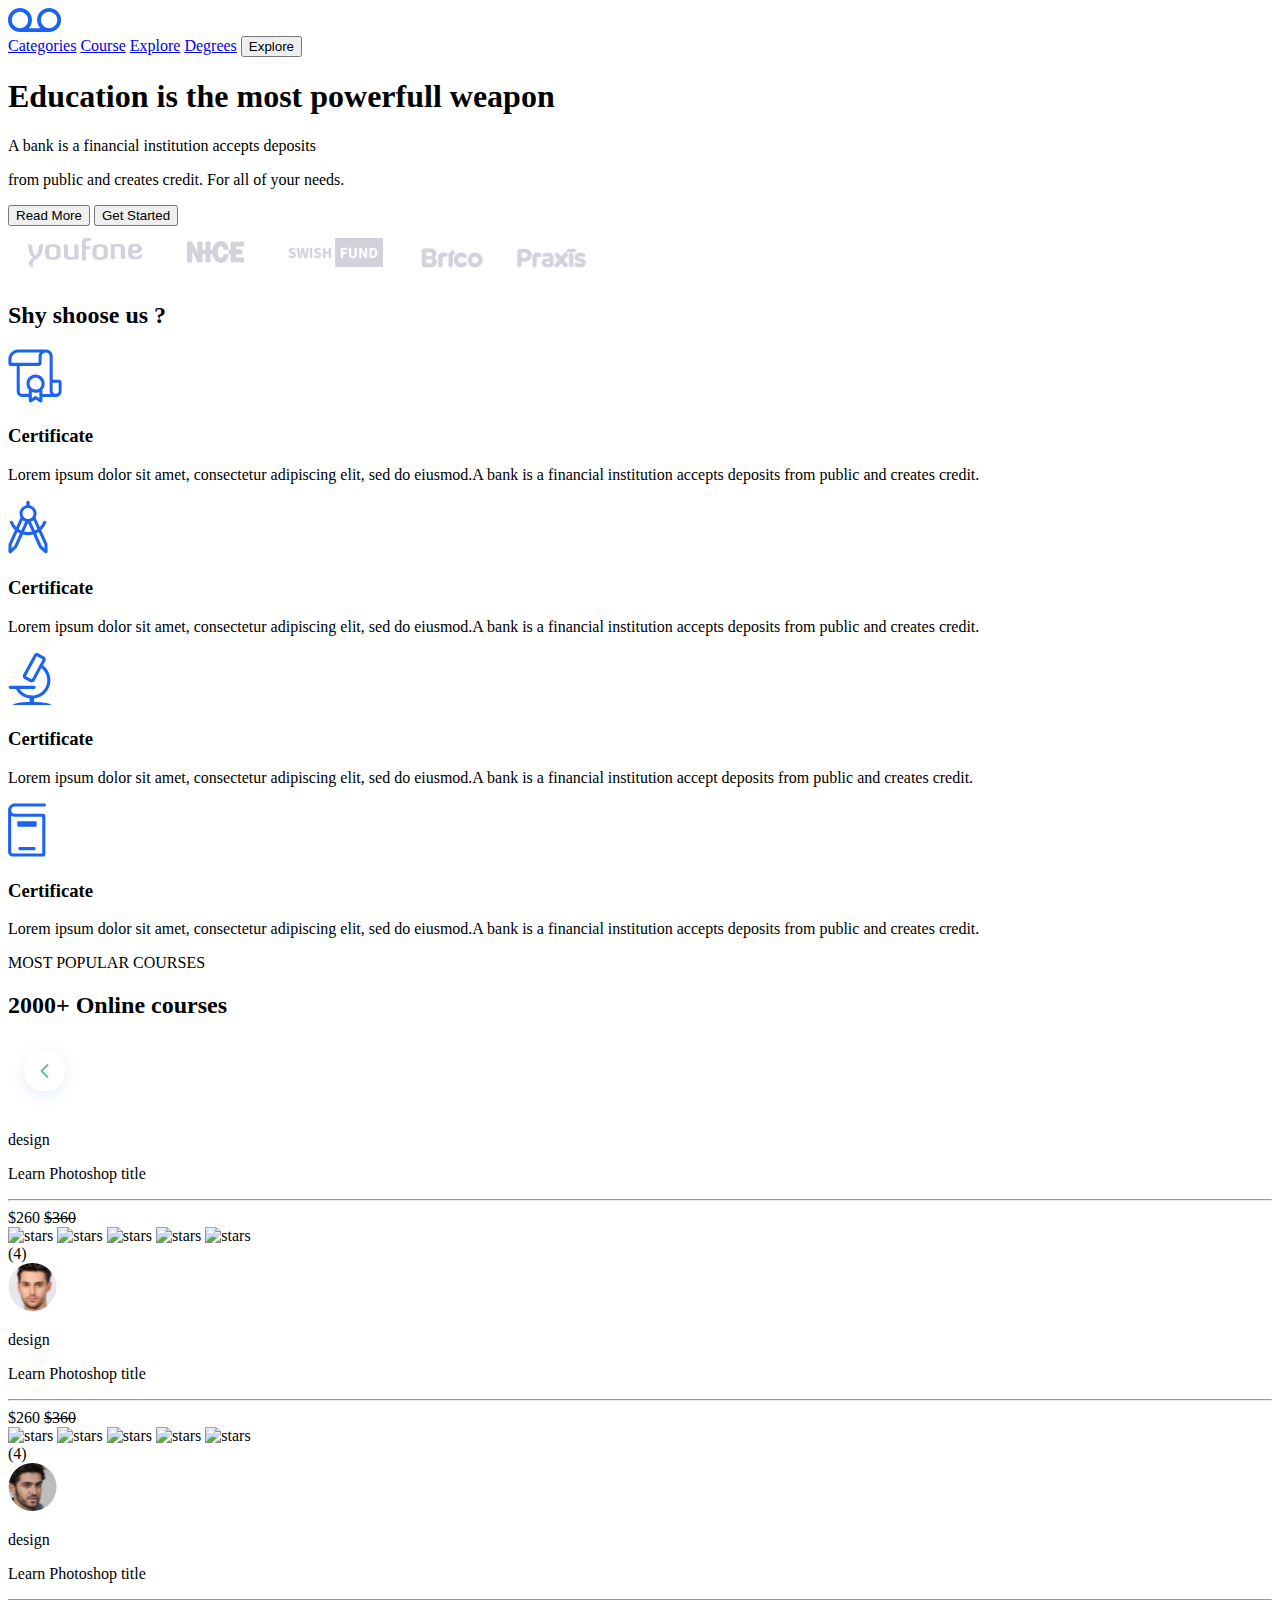
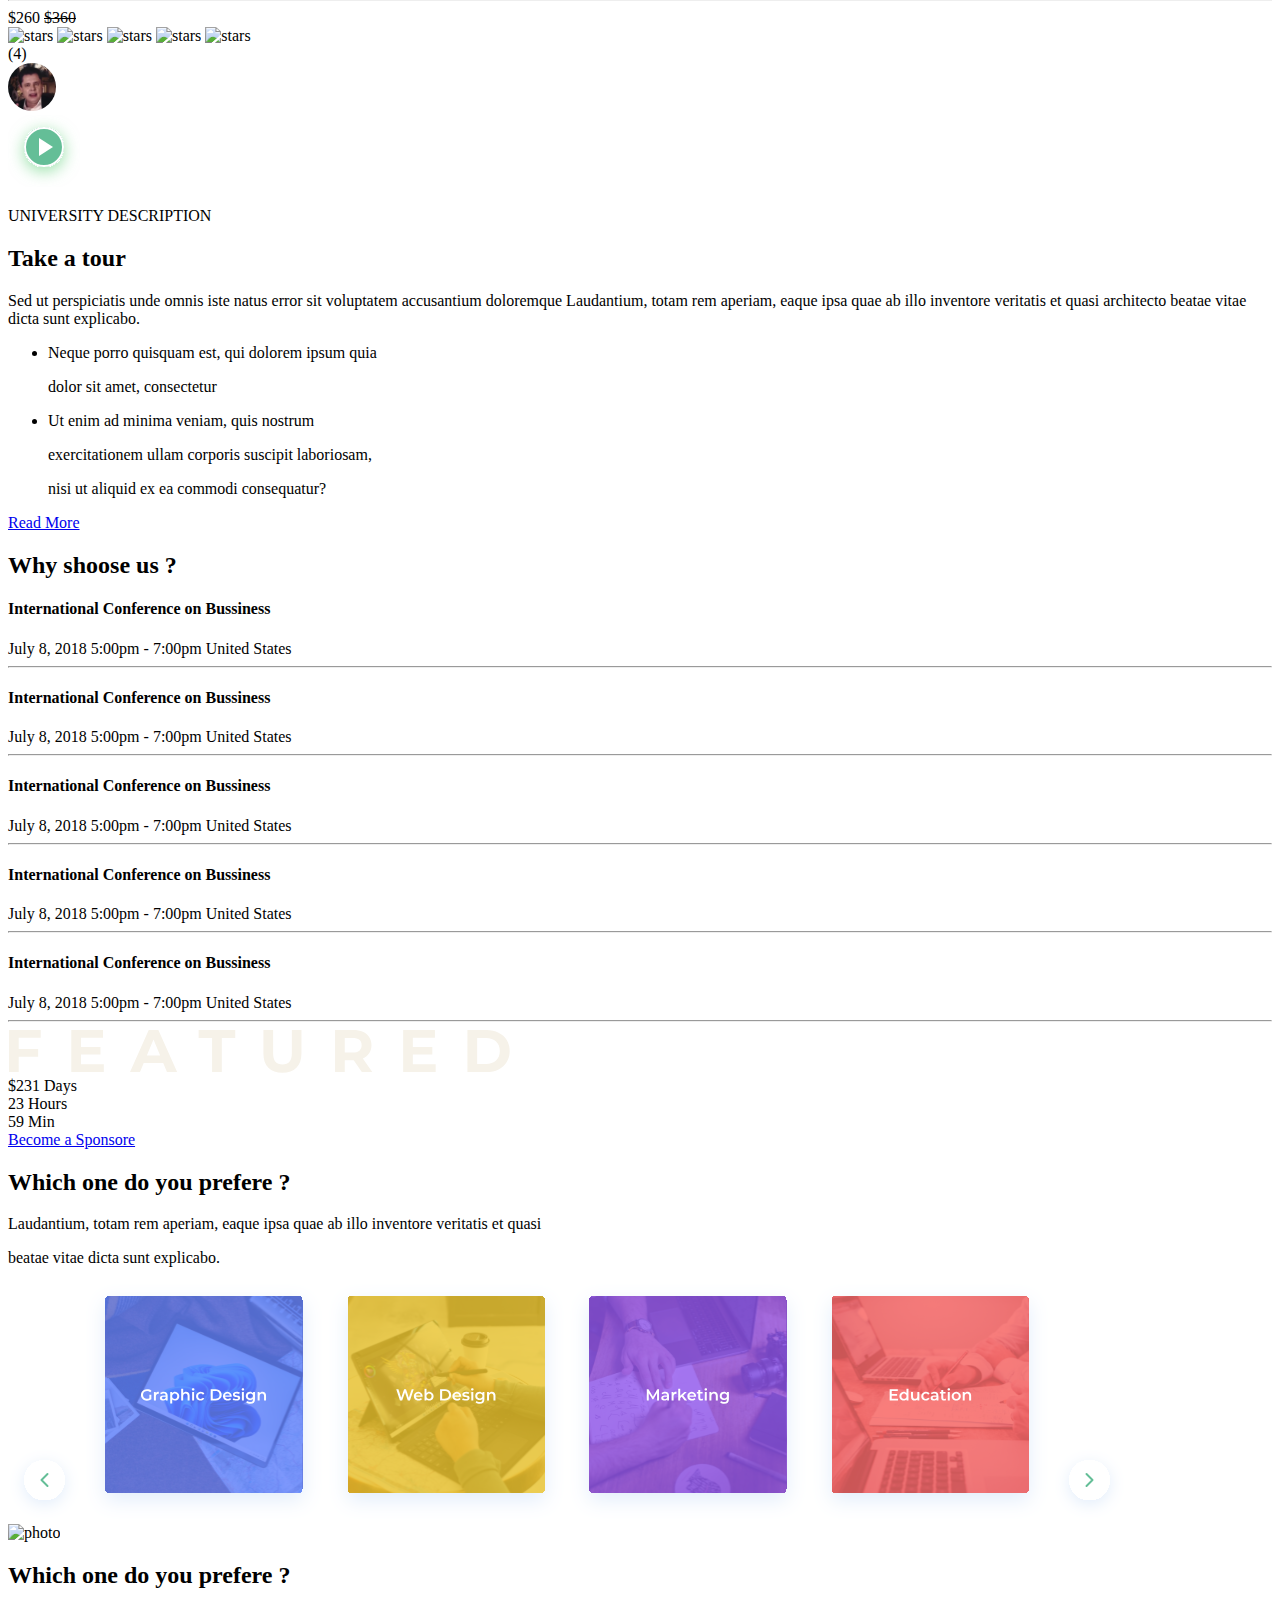
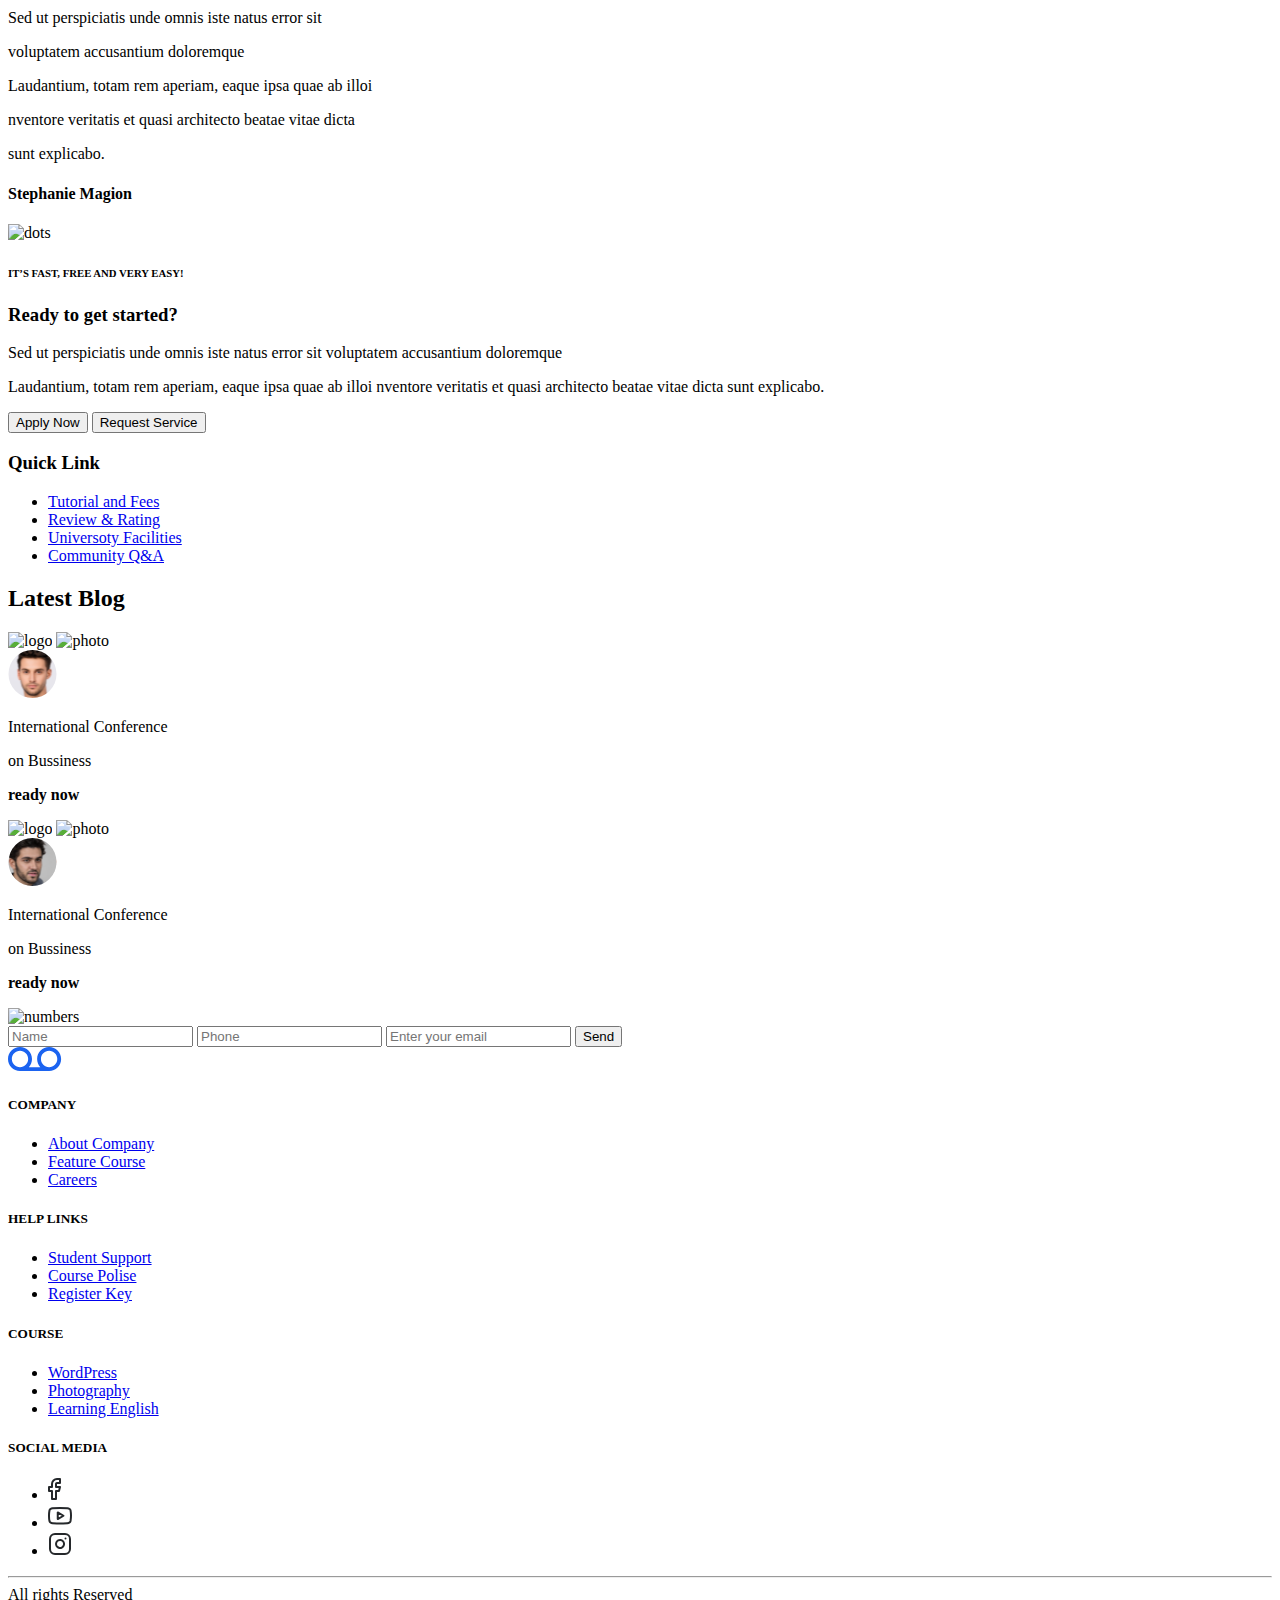
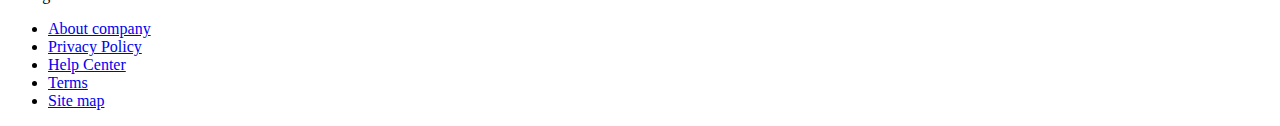
==== commit abce4949: "ls_1 refactor latest errors" ====
--- a/ls_0/index.html
+++ b/ls_0/index.html
@@ -5,21 +5,20 @@
     <meta charset="UTF-8">
     <meta http-equiv="X-UA-Compatible" content="IE=edge">
     <meta name="viewport" content="width=device-width, initial-scale=1.0">
-    <link rel="stylesheet" href="./style.css">
-    <title>Document</title>
+    <title>First</title>
 </head>
-
 <body>
     <div class="container">
         <header>
             <div class="nav-main">
-                <div class="nav-main-left"><img src="./src/images/Union.svg" alt="logo"></div>
-                <div class="nav-main-right">Explore</div>
+                <div class="nav-logo">
+                    <img src="./src/images/Union.svg" alt="logo"></div>
                 <nav class="nav-menu">
                     <a href="#" class="nav-item">Сategories</a>
                     <a href="#" class="nav-item">Сourse</a>
                     <a href="#" class="nav-item">Explore</a>
                     <a href="#" class="nav-item">Degrees</a>
+                    <button>Explore</button>
                 </nav>
             </div>
         </header>
@@ -138,7 +137,6 @@
                     <img src="./src/images/photo-small-2.svg" alt="photo-small">
                 </div>
             </div>
-
             <div class="photo-pic">
                 <div class="photo-pic-background">
                     <div class="photo-pic-title">
@@ -162,16 +160,12 @@
                             </div>
                         </div>
                     </div>
-                    <img src="./src/images/photo-small-3
-                    .svg" alt="photo-small">
-                </div>
-            </div>
-
-
+                    <img src="./src/images/photo-small-3.svg" alt="photo-small">
+                </div>
+            </div>
             <section>
                 <div class="two-women-main">
                     <div class="two-women-main-left">
-                        <img src="./src/images/two-women.svg" alt="picture-two-women">
                         <img src="./src/images/two-women-arr.svg" alt="picture-two-women-arrow">
                     </div>
                 </div>
@@ -260,7 +254,7 @@
                             <span>Min</span>
                         </div>
                     </div>
-                    <img src="./src/images/why-us-photo.svg" alt="photo">
+                    <!-- <img src="./src/images/why-us-photo.svg" alt="photo"> -->
                 </div>
                 <a href="#" class="title-btn">Become a Sponsore</a>
             </section>
@@ -279,10 +273,9 @@
                 <img src="./src/images/square-marketing.svg" alt="graphic">
                 <img src="./src/images/square-education.svg" alt="graphic">
                 <img src="./src/images/Slid-right.svg" alt="arrow">
-            </div>    
+            </div>
             <section class="customers">
                 <div class="customers-left">
-                    <img src="./src/images/our-customers-blue.svg" alt="blue">
                     <img src="./src/images/our-customer-photo.svg" alt="photo">
                 </div>
                 <div class="customers-right">
@@ -399,9 +392,12 @@
                         <div class="footer-info-title-1">
                             <h5>SOCIAL MEDIA</h5>
                             <ul>
-                                <li><img class="footer-logo" src="./src/images/facebook-log.svg" alt="logo"></li>
-                                <li><img class="footer-logo" src="./src/images/instagram-logo.svg" alt="logo"></li>
-                                <li><img class="footer-logo" src="./src/images/youtube-logo.svg" alt="logo"></li>
+                                <li><a href="#"><img class="footer-logo" src="./src/images/facebook-log.svg"
+                                            alt="logo"></a></li>
+                                <li><a href="#"><img class="footer-logo" src="./src/images/youtube-logo.svg"
+                                            alt="logo"></a></li>
+                                <li><a href="#"><img class="footer-logo" src="./src/images/instagram-logo.svg"
+                                            alt="logo"></a></li>
                             </ul>
                         </div>
                     </div>
